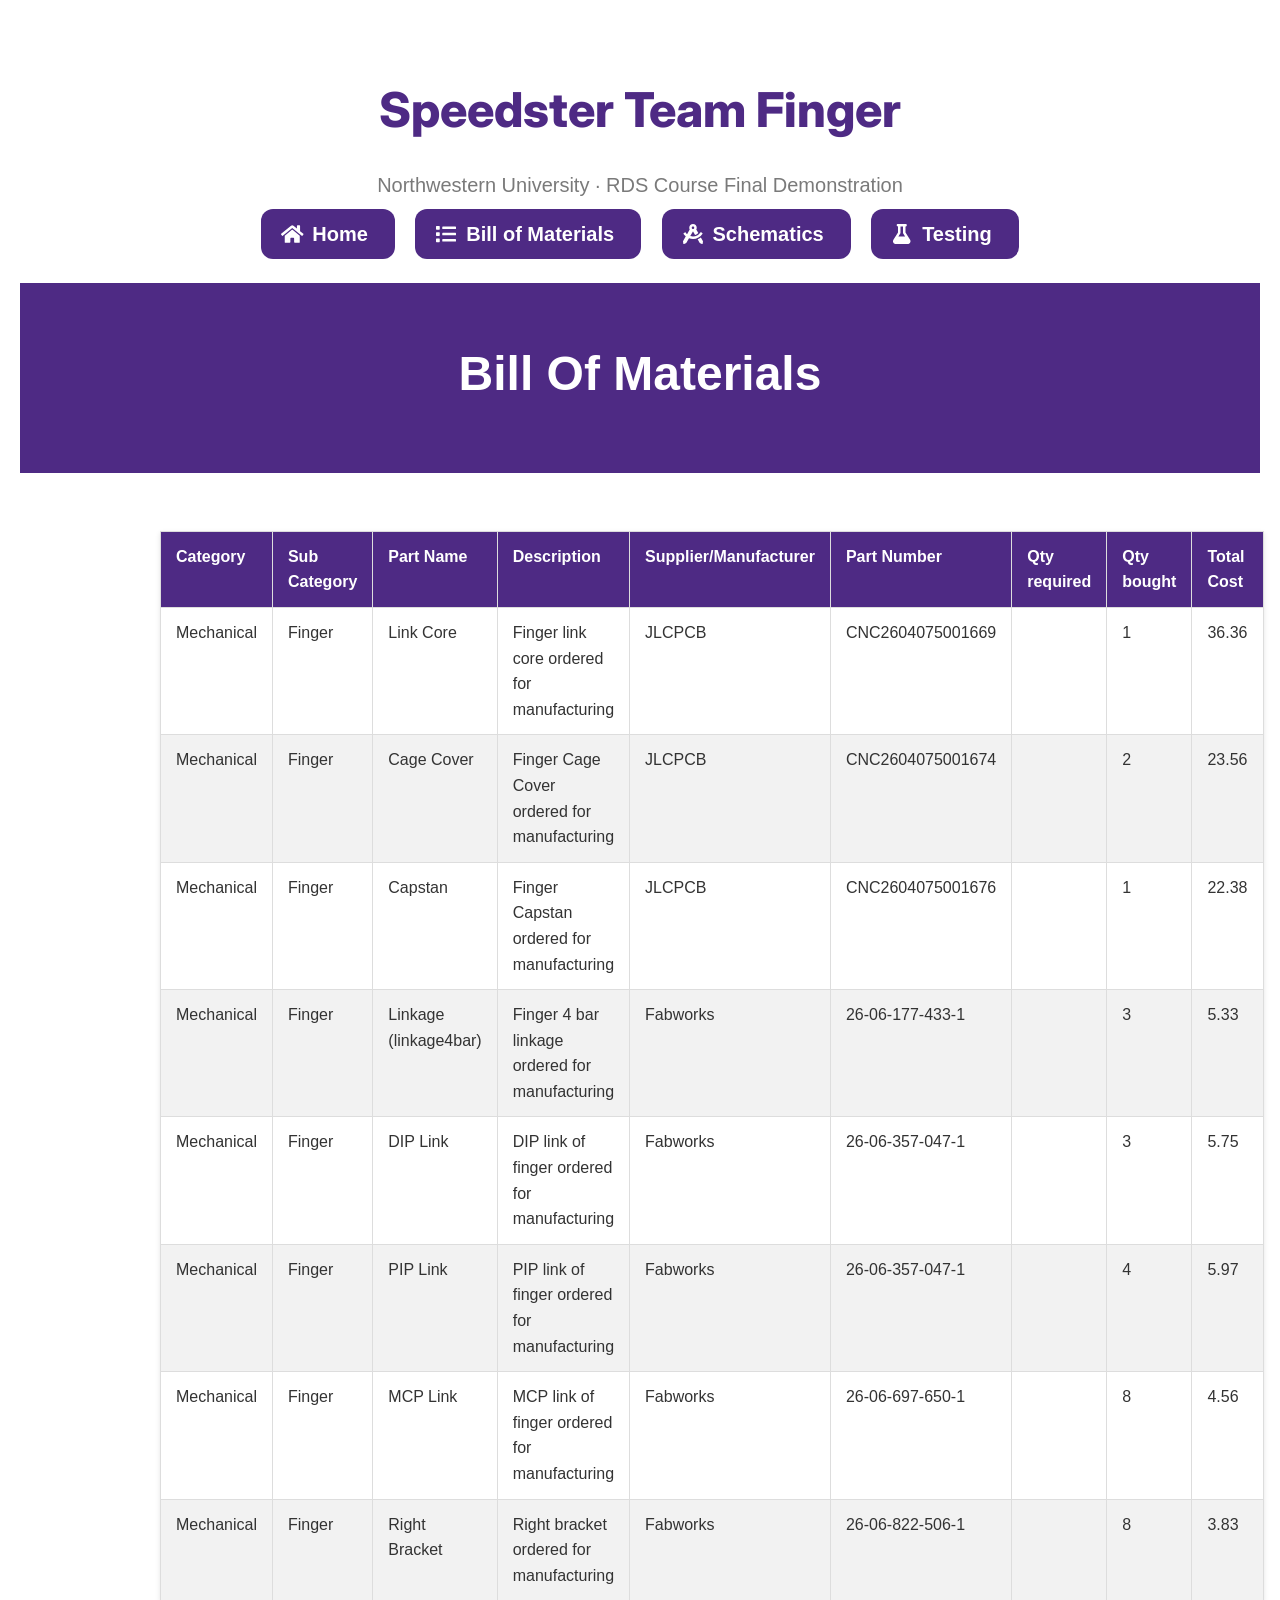
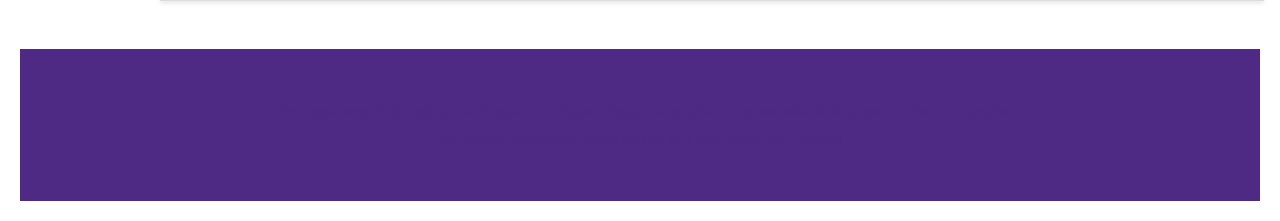
==== bom.html @ 7c6659b4 "final?" ====
<!DOCTYPE html>
<html lang="en">
<head>
  <meta charset="utf-8">
  <meta name="viewport" content="width=device-width, initial-scale=1">
  <title>PAGE TITLE - Speedster Team Finger</title>

  <link rel="icon" type="image/x-icon" href="static/images/Speedster Finger.jpg">
  <link rel="stylesheet" href="static/css/bulma.min.css">
  <link rel="stylesheet" href="static/css/index.css">
  <link rel="preload" href="static/css/fontawesome.all.min.css" as="style" onload="this.onload=null;this.rel='stylesheet'">
  <link href="https://fonts.googleapis.com/css2?family=Inter:wght@400;500;600;700;800&display=swap" rel="stylesheet">

  <script defer src="https://ajax.googleapis.com/ajax/libs/jquery/3.5.1/jquery.min.js"></script>
  <script defer src="static/js/fontawesome.all.min.js"></script>

  <style>
    body {
        font-family: 'Segoe UI', Tahoma, Geneva, Verdana, sans-serif;
        margin: 20px;
        color: #333;
    }
    .bom-header {
        background-color: #f8f9fa;
        padding: 15px;
        border-radius: 5px;
        margin-bottom: 20px;
    }
    table {
        width: 100%;
        border-collapse: collapse;
        margin-top: 10px;
        box-shadow: 0 2px 5px rgba(0,0,0,0.1);
    }
    th, td {
        padding: 12px 15px;
        border: 1px solid #ddd;
        text-align: left;
    }
    th {
        background-color: #4E2A84;
        color: #ffff;
    }
    tbody tr:nth-child(even) {
        background-color: #f2f2f2;
    }
    tbody tr:hover {
        background-color: #e9e9e9;
    }
  </style>
</head>
<body>

  <!-- Header -->
  <section class="hero">
    <div class="hero-body pb-0">
      <div class="container is-max-desktop">
        <div class="columns is-centered">
          <div class="column has-text-centered">
            <h1 class="title is-1 publication-title">Speedster Team Finger</h1>
            <p class="is-size-5 has-text-grey">Northwestern University · RDS Course Final Demonstration</p>
          </div>
        </div>
      </div>
    </div>
  </section>

  <!-- Navigation -->
  <section class="section py-2">
    <div class="container is-max-desktop">
      <div class="columns is-centered">
        <div class="column has-text-centered">
          <a href="index.html" class="button is-rounded is-medium mx-2" style="background-color: #4E2A84; color: white; border: none;">
            <span class="icon"><i class="fas fa-home"></i></span>
            <span>Home</span>
          </a>
          <a href="bom.html" class="button is-rounded is-medium mx-2" style="background-color: #4E2A84; color: white; border: none;">
            <span class="icon"><i class="fas fa-list"></i></span>
            <span>Bill of Materials</span>
          </a>
          <a href="schematics.html" class="button is-rounded is-medium mx-2" style="background-color: #4E2A84; color: white; border: none;">
            <span class="icon"><i class="fas fa-drafting-compass"></i></span>
            <span>Schematics</span>
          </a>
          <a href="testing.html" class="button is-rounded is-medium mx-2" style="background-color: #4E2A84; color: white; border: none;">
            <span class="icon"><i class="fas fa-flask"></i></span>
            <span>Testing</span>
          </a>
        </div>
      </div>
    </div>
  </section>

  <!-- Page Title Banner -->
  <section class="hero is-primary mt-4">
    <div class="hero-body">
      <div class="container is-max-desktop has-text-centered">
        <h2 class="title is-1 mb-2">Bill Of Materials</h2>
      </div>
    </div>
  </section>

  <!-- Main Content -->
  <section class="section">
    <div class="container is-max-desktop">

          <!-- BOM Breakdown Table -->
      <table>
          <thead>
              <tr>
                  <th style="color: white;">Category</th>
                  <th style="color: white;">Sub Category</th>
                  <th style="color: white;">Part Name</th>
                  <th style="color: white;">Description</th>
                  <th style="color: white;">Supplier/Manufacturer</th>     
                  <th style="color: white;">Part Number</th>                               
                  <th style="color: white;">Qty required</th>
                  <th style="color: white;">Qty bought</th>
                  <th style="color: white;">Total Cost</th>
              </tr>
          </thead>
          <tbody>
              <tr>
                  <td>Mechanical</td>
                  <td>Finger</td>
                  <td>Link Core</td>
                  <td>Finger link core ordered for manufacturing</td>
                  <td>JLCPCB</td>
                  <td>CNC2604075001669</td>
                  <td></td>
                  <td>1</td>
                  <td>36.36</td>
              </tr>
              <tr>
                  <td>Mechanical</td>
                  <td>Finger</td>
                  <td>Cage Cover</td>
                  <td>Finger Cage Cover ordered for manufacturing</td>
                  <td>JLCPCB</td>
                  <td>CNC2604075001674</td>
                  <td></td>
                  <td>2</td>
                  <td>23.56</td>
              </tr>
              <tr>
                  <td>Mechanical</td>
                  <td>Finger</td>
                  <td>Capstan</td>
                  <td>Finger Capstan ordered for manufacturing</td>
                  <td>JLCPCB</td>
                  <td>CNC2604075001676</td>
                  <td></td>
                  <td>1</td>
                  <td>22.38</td>
              </tr>
              <tr>
                  <td>Mechanical</td>
                  <td>Finger</td>
                  <td>Linkage (linkage4bar)</td>
                  <td>Finger 4 bar linkage ordered for manufacturing</td>
                  <td>Fabworks</td>
                  <td>26-06-177-433-1</td>
                  <td></td>
                  <td>3</td>
                  <td>5.33</td>
              </tr>
              <tr>
                  <td>Mechanical</td>
                  <td>Finger</td>
                  <td>DIP Link</td>
                  <td>DIP link of finger ordered for manufacturing</td>
                  <td>Fabworks</td>
                  <td>26-06-357-047-1</td>
                  <td></td>
                  <td>3</td>
                  <td>5.75</td>
              </tr>
              <tr>
                  <td>Mechanical</td>
                  <td>Finger</td>
                  <td>PIP Link</td>
                  <td>PIP link of finger ordered for manufacturing</td>
                  <td>Fabworks</td>
                  <td>26-06-357-047-1</td>
                  <td></td>
                  <td>4</td>
                  <td>5.97</td>
              </tr>
              <tr>
                  <td>Mechanical</td>
                  <td>Finger</td>
                  <td>MCP Link</td>
                  <td>MCP link of finger ordered for manufacturing</td>
                  <td>Fabworks</td>
                  <td>26-06-697-650-1</td>
                  <td></td>
                  <td>8</td>
                  <td>4.56</td>
              </tr>
              <tr>
                  <td>Mechanical</td>
                  <td>Finger</td>
                  <td>Right Bracket</td>
                  <td>Right bracket ordered for manufacturing</td>
                  <td>Fabworks</td>
                  <td>26-06-822-506-1</td>
                  <td></td>
                  <td>8</td>
                  <td>3.83</td>
              </tr>
          </tbody>
      </table>

    </div>
  </section>

  <!-- Footer -->
  <footer class="footer">
    <div class="container">
      <div class="columns is-centered">
        <div class="column is-8">
          <div class="content has-text-centered">
            <p>
              This page was built using the <a href="https://github.com/eliahuhorwitz/Academic-project-page-template" target="_blank">Academic Project Page Template</a>.
              This website is licensed under a <a rel="license" href="http://creativecommons.org/licenses/by-sa/4.0/" target="_blank">Creative Commons Attribution-ShareAlike 4.0 International License</a>.
            </p>
          </div>
        </div>
      </div>
    </div>
  </footer>

</body>
</html>
---- static/css/index.css ----
/* Modern CSS Variables for consistent theming */
:root {
  --primary-color: #4E2A84;
  --primary-hover: #4E2A84;
  --secondary-color: #4E2A84;
  --accent-color: #4E2A84;
  --text-primary: #4E2A84;
  --text-secondary: #4E2A84;
  --text-light: #4E2A84;
  --background-primary: #ffffff;
  --background-secondary: #4E2A84;
  --background-accent: #4E2A84;
  --border-color: #4E2A84;
  --shadow-sm: 0 1px 2px 0 rgb(0 0 0 / 0.05);
  --shadow-md: 0 4px 6px -1px rgb(0 0 0 / 0.1), 0 2px 4px -2px rgb(0 0 0 / 0.1);
  --shadow-lg: 0 10px 15px -3px rgb(0 0 0 / 0.1), 0 4px 6px -4px rgb(0 0 0 / 0.1);
  --shadow-xl: 0 20px 25px -5px rgb(0 0 0 / 0.1), 0 8px 10px -6px rgb(0 0 0 / 0.1);
  --gradient-primary: linear-gradient(135deg, #667eea 0%, #764ba2 100%);
  --gradient-accent: linear-gradient(135deg, #f093fb 0%, #f5576c 100%);
  --gradient-subtle: linear-gradient(135deg, #ffecd2 0%, #fcb69f 100%);
  --border-radius: 12px;
  --border-radius-lg: 16px;
  --transition: all 0.3s cubic-bezier(0.4, 0, 0.2, 1);
}

/* Smooth scrolling for better UX */
html {
  scroll-behavior: smooth;
}

body {
  font-family: 'Inter', 'Segoe UI', -apple-system, BlinkMacSystemFont, sans-serif;
  color: var(--text-primary);
  line-height: 1.6;
  font-size: 16px;
  background-color: var(--background-primary);
  -webkit-font-smoothing: antialiased;
  -moz-osx-font-smoothing: grayscale;
}


/* Modern Button Styles */
.button {
  border-radius: var(--border-radius) !important;
  font-weight: 600 !important;
  transition: var(--transition) !important;
  border: 2px solid transparent !important;
  position: relative;
  overflow: hidden;
}

.button.is-dark {
  background: var(--text-primary) !important;
  border: none !important;
  color: white !important;
  box-shadow: var(--shadow-md);
}

.button.is-dark:hover {
  transform: translateY(-2px);
  box-shadow: var(--shadow-lg);
  background: var(--primary-color) !important;
}

.button.is-dark:active {
  transform: translateY(0);
  box-shadow: var(--shadow-md);
}

.footer .icon-link {
    font-size: 25px;
    color: var(--text-secondary);
    transition: var(--transition);
}

.footer .icon-link:hover {
    color: var(--primary-color);
    transform: translateY(-2px);
}

.link-block a {
    margin: 8px 4px;
}

.hero.is-primary {
  background-color: #4E2A84 !important;
}

.has-background-primary-light {
  background-color: #e8e0f0 !important; /* light purple to match #4E2A84 */
}

.dnerf {
  font-variant: small-caps;
}


/* Hero Section Modernization */
.hero {
  position: relative;
  overflow: hidden;
}

.hero.is-light {
  background: var(--background-secondary);
  border-top: 1px solid var(--border-color);
  border-bottom: 1px solid var(--border-color);
}

.hero-body {
  padding: 4rem 1.5rem;
}

.teaser .hero-body {
  padding-top: 2rem;
  padding-bottom: 4rem;
}

.teaser {
  font-family: 'Inter', sans-serif;
}


/* Publication Content Styling */
.publication-title {
    font-family: 'Inter', sans-serif !important;
    font-weight: 800 !important;
    color: var(--text-primary) !important;
    margin-bottom: 2rem !important;
    line-height: 1.1 !important;
}

.publication-banner {
  max-height: 70vh;
  border-radius: var(--border-radius-lg);
  overflow: hidden;
  box-shadow: var(--shadow-xl);
  margin: 2rem 0;
}

.publication-banner video {
  position: relative;
  left: auto;
  top: auto;
  transform: none;
  object-fit: cover;
  width: 100%;
  height: 100%;
  border-radius: var(--border-radius-lg);
}

.publication-header .hero-body {
  padding: 6rem 1.5rem 4rem;
}

.publication-authors {
    font-family: 'Inter', sans-serif !important;
    font-weight: 500;
    margin-bottom: 1.5rem;
}

.publication-venue {
    color: var(--text-secondary);
    width: fit-content;
    font-weight: 600;
    background: var(--background-accent);
    padding: 0.5rem 1rem;
    border-radius: var(--border-radius);
    margin-top: 1rem;
    display: inline-block;
}

.publication-awards {
    color: #ef4444;
    width: fit-content;
    font-weight: 700;
    background: linear-gradient(135deg, #fef2f2, #fee2e2);
    padding: 0.5rem 1rem;
    border-radius: var(--border-radius);
    border-left: 4px solid #ef4444;
    margin-top: 1rem;
}

.publication-authors a {
   color: var(--primary-color) !important;
   text-decoration: none;
   font-weight: 600;
   transition: var(--transition);
   position: relative;
}

.publication-authors a::after {
    content: '';
    position: absolute;
    width: 0;
    height: 2px;
    bottom: -2px;
    left: 0;
    background: var(--gradient-accent);
    transition: var(--transition);
}

.publication-authors a:hover::after {
    width: 100%;
}

.publication-authors a:hover {
    color: var(--primary-hover) !important;
}

.author-block {
  display: inline-block;
  margin-right: 0.5rem;
}

.publication-banner img {
  border-radius: var(--border-radius-lg);
  box-shadow: var(--shadow-lg);
  transition: var(--transition);
}

.publication-banner img:hover {
  transform: scale(1.02);
  box-shadow: var(--shadow-xl);
}

/* Modern Video and Carousel Styling */
.publication-video {
    position: relative;
    width: 100%;
    height: 0;
    padding-bottom: 56.25%;
    overflow: hidden;
    border-radius: var(--border-radius-lg) !important;
    box-shadow: var(--shadow-xl);
    transition: var(--transition);
}

.publication-video:hover {
    transform: translateY(-4px);
    box-shadow: var(--shadow-xl);
}

.publication-video iframe {
    position: absolute;
    top: 0;
    left: 0;
    width: 100%;
    height: 100%;
    border-radius: var(--border-radius-lg);
}

.publication-body img {
  border-radius: var(--border-radius);
  box-shadow: var(--shadow-md);
  transition: var(--transition);
}

.publication-body img:hover {
  transform: translateY(-2px);
  box-shadow: var(--shadow-lg);
}

.results-carousel {
  overflow: hidden;
  padding: 1rem 0;
}

.results-carousel .item {
  margin: 1rem;
  overflow: hidden;
  padding: 1.5rem;
  font-size: 0;
  background: var(--background-primary);
  border-radius: var(--border-radius-lg);
  box-shadow: var(--shadow-md);
  transition: var(--transition);
  border: 1px solid var(--border-color);
}

.results-carousel .item:hover {
  transform: translateY(-4px);
  box-shadow: var(--shadow-lg);
}

.results-carousel .item img,
.results-carousel video {
  margin: 0;
  border-radius: var(--border-radius);
  width: 100%;
  height: auto;
}

.results-carousel .subtitle {
  font-size: 1rem !important;
  color: var(--text-secondary);
  margin-top: 1rem;
  font-weight: 500;
}

/* Pagination and Misc Improvements */
.slider-pagination .slider-page {
  background: var(--primary-color);
  border-radius: 50%;
  transition: var(--transition);
}

.slider-pagination .slider-page.is-active {
  background: var(--primary-hover);
  transform: scale(1.2);
}

.eql-cntrb { 
  font-size: 0.875rem;
  color: var(--text-light);
  font-style: italic;
}

/* Section Titles */
.title.is-3 {
  font-family: 'Inter', sans-serif !important;
  font-weight: 700 !important;
  color: var(--text-primary);
  margin-bottom: 2rem !important;
  position: relative;
  padding-bottom: 1rem;
}

.title.is-3::after {
  content: '';
  position: absolute;
  bottom: 0;
  left: 50%;
  transform: translateX(-50%);
  width: 60px;
  height: 3px;
  background: var(--gradient-accent);
  border-radius: 2px;
}

/* Content Improvements */
.content.has-text-justified {
  font-size: 1.1rem;
  line-height: 1.8;
  color: var(--text-secondary);
}

.content.has-text-justified p {
  margin-bottom: 1.5rem;
}

/* Footer Improvements */
.footer {
  background: var(--background-secondary);
  border-top: 1px solid var(--border-color);
  padding: 3rem 1.5rem;
}

.footer .content {
  color: var(--text-secondary);
  line-height: 1.7;
}

.footer a {
  color: var(--primary-color);
  text-decoration: none;
  transition: var(--transition);
}

.footer a:hover {
  color: var(--primary-hover);
  text-decoration: underline;
}

/* BibTeX Styling */
pre {
  background: var(--background-accent) !important;
  border: 1px solid var(--border-color) !important;
  border-radius: var(--border-radius) !important;
  padding: 1.5rem !important;
  font-size: 0.9rem !important;
  overflow-x: auto;
  box-shadow: var(--shadow-sm);
}

code {
  background: var(--background-accent) !important;
  color: var(--text-primary) !important;
  font-family: 'SF Mono', 'Monaco', 'Cascadia Code', 'Roboto Mono', monospace !important;
}

/* BibTeX Section Improvements */
.bibtex-header {
  display: flex;
  justify-content: space-between;
  align-items: center;
  margin-bottom: 1rem;
}

.copy-bibtex-btn {
  background: var(--primary-color);
  color: white;
  border: none;
  border-radius: var(--border-radius);
  padding: 0.75rem 1rem;
  font-size: 0.9rem;
  font-weight: 600;
  cursor: pointer;
  transition: var(--transition);
  display: inline-flex;
  align-items: center;
  gap: 0.5rem;
}

.copy-bibtex-btn:hover {
  background: var(--primary-hover);
  transform: translateY(-2px);
  box-shadow: var(--shadow-md);
}

.copy-bibtex-btn.copied {
  background: #10b981;
}

.copy-bibtex-btn.copied .copy-text::after {
  content: "ied!";
}

/* Scroll to Top Button */
.scroll-to-top {
  position: fixed;
  bottom: 2rem;
  right: 2rem;
  width: 50px;
  height: 50px;
  background: var(--primary-color);
  color: white;
  border: none;
  border-radius: 50%;
  cursor: pointer;
  opacity: 0;
  visibility: hidden;
  transition: var(--transition);
  z-index: 999;
  display: flex;
  align-items: center;
  justify-content: center;
  font-size: 1.2rem;
  box-shadow: var(--shadow-lg);
}

.scroll-to-top:hover {
  background: var(--primary-hover);
  transform: translateY(-3px);
  box-shadow: var(--shadow-xl);
}

.scroll-to-top.visible {
  opacity: 1;
  visibility: visible;
}


/* More Works Dropdown */
.more-works-container {
  position: fixed;
  top: 2rem;
  right: 2rem;
  z-index: 1000;
}

.more-works-btn {
  background: var(--background-primary);
  color: var(--text-primary);
  border: 2px solid var(--border-color);
  border-radius: var(--border-radius-lg);
  padding: 0.75rem 1.25rem;
  font-weight: 600;
  font-size: 0.9rem;
  box-shadow: var(--shadow-md);
  transition: var(--transition);
  cursor: pointer;
  text-decoration: none;
  display: inline-flex;
  align-items: center;
  gap: 0.5rem;
  font-family: 'Inter', sans-serif;
}

.more-works-btn:hover {
  transform: translateY(-2px);
  box-shadow: var(--shadow-lg);
  background: var(--background-secondary);
  border-color: var(--primary-color);
}

.more-works-btn .dropdown-arrow {
  transition: var(--transition);
  font-size: 0.8rem;
}

.more-works-btn.active .dropdown-arrow {
  transform: rotate(180deg);
}

.more-works-dropdown {
  position: absolute;
  top: calc(100% + 0.5rem);
  right: 0;
  width: 400px;
  max-width: 90vw;
  background: var(--background-primary);
  border: 1px solid var(--border-color);
  border-radius: var(--border-radius-lg);
  box-shadow: var(--shadow-xl);
  opacity: 0;
  visibility: hidden;
  transform: translateY(-10px);
  transition: var(--transition);
  max-height: 70vh;
  overflow-y: auto;
}

.more-works-dropdown.show {
  opacity: 1;
  visibility: visible;
  transform: translateY(0);
}

.dropdown-header {
  display: flex;
  justify-content: space-between;
  align-items: center;
  padding: 1.5rem 1.5rem 1rem;
  border-bottom: 1px solid var(--border-color);
}

.dropdown-header h4 {
  margin: 0;
  font-size: 1.1rem;
  font-weight: 700;
  color: var(--text-primary);
}

.close-btn {
  background: none;
  border: none;
  color: var(--text-secondary);
  cursor: pointer;
  padding: 0.5rem;
  border-radius: var(--border-radius);
  transition: var(--transition);
}

.close-btn:hover {
  background: var(--background-accent);
  color: var(--text-primary);
}

.works-list {
  padding: 1rem;
}

.work-item {
  display: flex;
  align-items: flex-start;
  justify-content: space-between;
  padding: 1rem;
  border-radius: var(--border-radius);
  text-decoration: none;
  color: inherit;
  transition: var(--transition);
  margin-bottom: 0.5rem;
}

.work-item:hover {
  background: var(--background-accent);
  transform: translateX(4px);
}

.work-info h5 {
  margin: 0 0 0.5rem 0;
  font-size: 1rem;
  font-weight: 500;
  color: var(--text-primary);
}

.work-info p {
  margin: 0 0 0.5rem 0;
  font-size: 0.9rem;
  color: var(--text-secondary);
  line-height: 1.4;
}

.work-venue {
  font-size: 0.8rem;
  color: var(--text-light);
  font-style: italic;
}

.work-item .fas {
  color: var(--text-light);
  font-size: 0.9rem;
  margin-top: 0.2rem;
  flex-shrink: 0;
}


/* Mobile Responsive Improvements */
@media screen and (max-width: 768px) {
  .hero-body {
    padding: 2rem 1rem;
  }
  
  .publication-header .hero-body {
    padding: 3rem 1rem 2rem;
  }
  
  .publication-title {
    font-size: 2.5rem !important;
    line-height: 1.2 !important;
    margin-bottom: 1.5rem !important;
  }
  
  .publication-authors {
    font-size: 1rem !important;
  }
  
  .button {
    margin: 0.25rem !important;
    font-size: 0.875rem !important;
    padding: 0.75rem 1rem !important;
  }
  
  .more-works-container {
    bottom: 2rem;
    right: 1rem;
    top: auto;
  }
  
  .more-works-btn {
    padding: 0.6rem 1rem;
    font-size: 0.8rem;
  }
  
  .more-works-dropdown {
    width: calc(100vw - 2rem);
    right: -1rem;
    bottom: calc(100% + 0.5rem);
    top: auto;
  }
  
  .results-carousel .item {
    margin: 0.5rem;
    padding: 1rem;
  }
  
  .teaser .hero-body {
    padding: 1rem;
  }
  
  .content.has-text-justified {
    font-size: 1rem;
  }
}

@media screen and (max-width: 480px) {
  .publication-title {
    font-size: 2rem !important;
  }
  
  .hero-body {
    padding: 1.5rem 0.75rem;
  }
  
  .more-works-container {
    position: fixed;
    bottom: 2rem;
    right: 1rem;
    z-index: 1000;
  }
  
  .more-works-btn {
    padding: 0.5rem 0.75rem;
    font-size: 0.75rem;
  }
  
  .more-works-dropdown {
    position: absolute;
    bottom: calc(100% + 0.5rem);
    right: 0;
    width: calc(100vw - 2rem);
    max-width: 90vw;
  }
  
  .link-block {
    display: block;
    margin-bottom: 0.5rem;
  }
  
  .button {
    width: 100%;
    justify-content: center;
  }
}

/* Tablet Responsive */
@media screen and (min-width: 769px) and (max-width: 1024px) {
  .hero-body {
    padding: 3rem 2rem;
  }
  
  .publication-header .hero-body {
    padding: 4rem 2rem 3rem;
  }
}

/* Animation for page load */
@keyframes fadeInUp {
  from {
    opacity: 0;
    transform: translateY(30px);
  }
  to {
    opacity: 1;
    transform: translateY(0);
  }
}

.hero, .section {
  animation: fadeInUp 0.6s ease-out;
}

/* Improved focus states for accessibility */
.button:focus,
.related-works-btn:focus,
a:focus {
  outline: 2px solid var(--primary-color);
  outline-offset: 2px;
}


/* Full-bleed banner image */
.banner-section {
  padding-top: 2rem;
  padding-bottom: 0;
}

.banner-section img {
  display: block;
  width: 90%;
  height: 65vh;
  min-height: 200px;
  object-fit: cover;
  object-position: left;
}

/* Photo Gallery */
.photo-gallery {
  display: grid;
  grid-template-columns: repeat(3, 1fr);
  gap: 12px;
}

.photo-gallery .gallery-item {
  position: relative;
  overflow: hidden;
  border-radius: var(--border-radius);
  box-shadow: var(--shadow-md);
  height: 220px;
  cursor: pointer;
  transition: var(--transition);
}

.photo-gallery .gallery-item.gallery-featured {
  grid-column: span 2;
  height: 320px;
}

.photo-gallery .gallery-item img {
  width: 100%;
  height: 100%;
  object-fit: cover;
  display: block;
  transition: transform 0.5s cubic-bezier(0.4, 0, 0.2, 1);
}

.photo-gallery .gallery-item:hover {
  box-shadow: var(--shadow-xl);
  transform: translateY(-3px);
}

.photo-gallery .gallery-item:hover img {
  transform: scale(1.08);
}

.photo-gallery .gallery-caption {
  position: absolute;
  bottom: 0;
  left: 0;
  right: 0;
  background: linear-gradient(transparent, rgba(78, 42, 132, 0.88));
  color: white;
  padding: 2.5rem 1rem 0.875rem;
  font-size: 0.875rem;
  font-weight: 600;
  transform: translateY(100%);
  transition: transform 0.3s cubic-bezier(0.4, 0, 0.2, 1);
  letter-spacing: 0.03em;
}

.photo-gallery .gallery-item:hover .gallery-caption {
  transform: translateY(0);
}

@media screen and (max-width: 768px) {
  .photo-gallery {
    grid-template-columns: repeat(2, 1fr);
  }

  .photo-gallery .gallery-item.gallery-featured {
    grid-column: span 2;
    height: 220px;
  }

  .photo-gallery .gallery-item {
    height: 160px;
  }
}

@media screen and (max-width: 480px) {
  .photo-gallery {
    grid-template-columns: 1fr;
  }

  .photo-gallery .gallery-item.gallery-featured {
    grid-column: span 1;
    height: 220px;
  }
}

/* Print styles */
@media print {
  .more-works-container {
    display: none;
  }
  
  .hero, .section {
    animation: none;
  }
  
  .button {
    background: transparent !important;
    color: var(--text-primary) !important;
    box-shadow: none !important;
  }
}
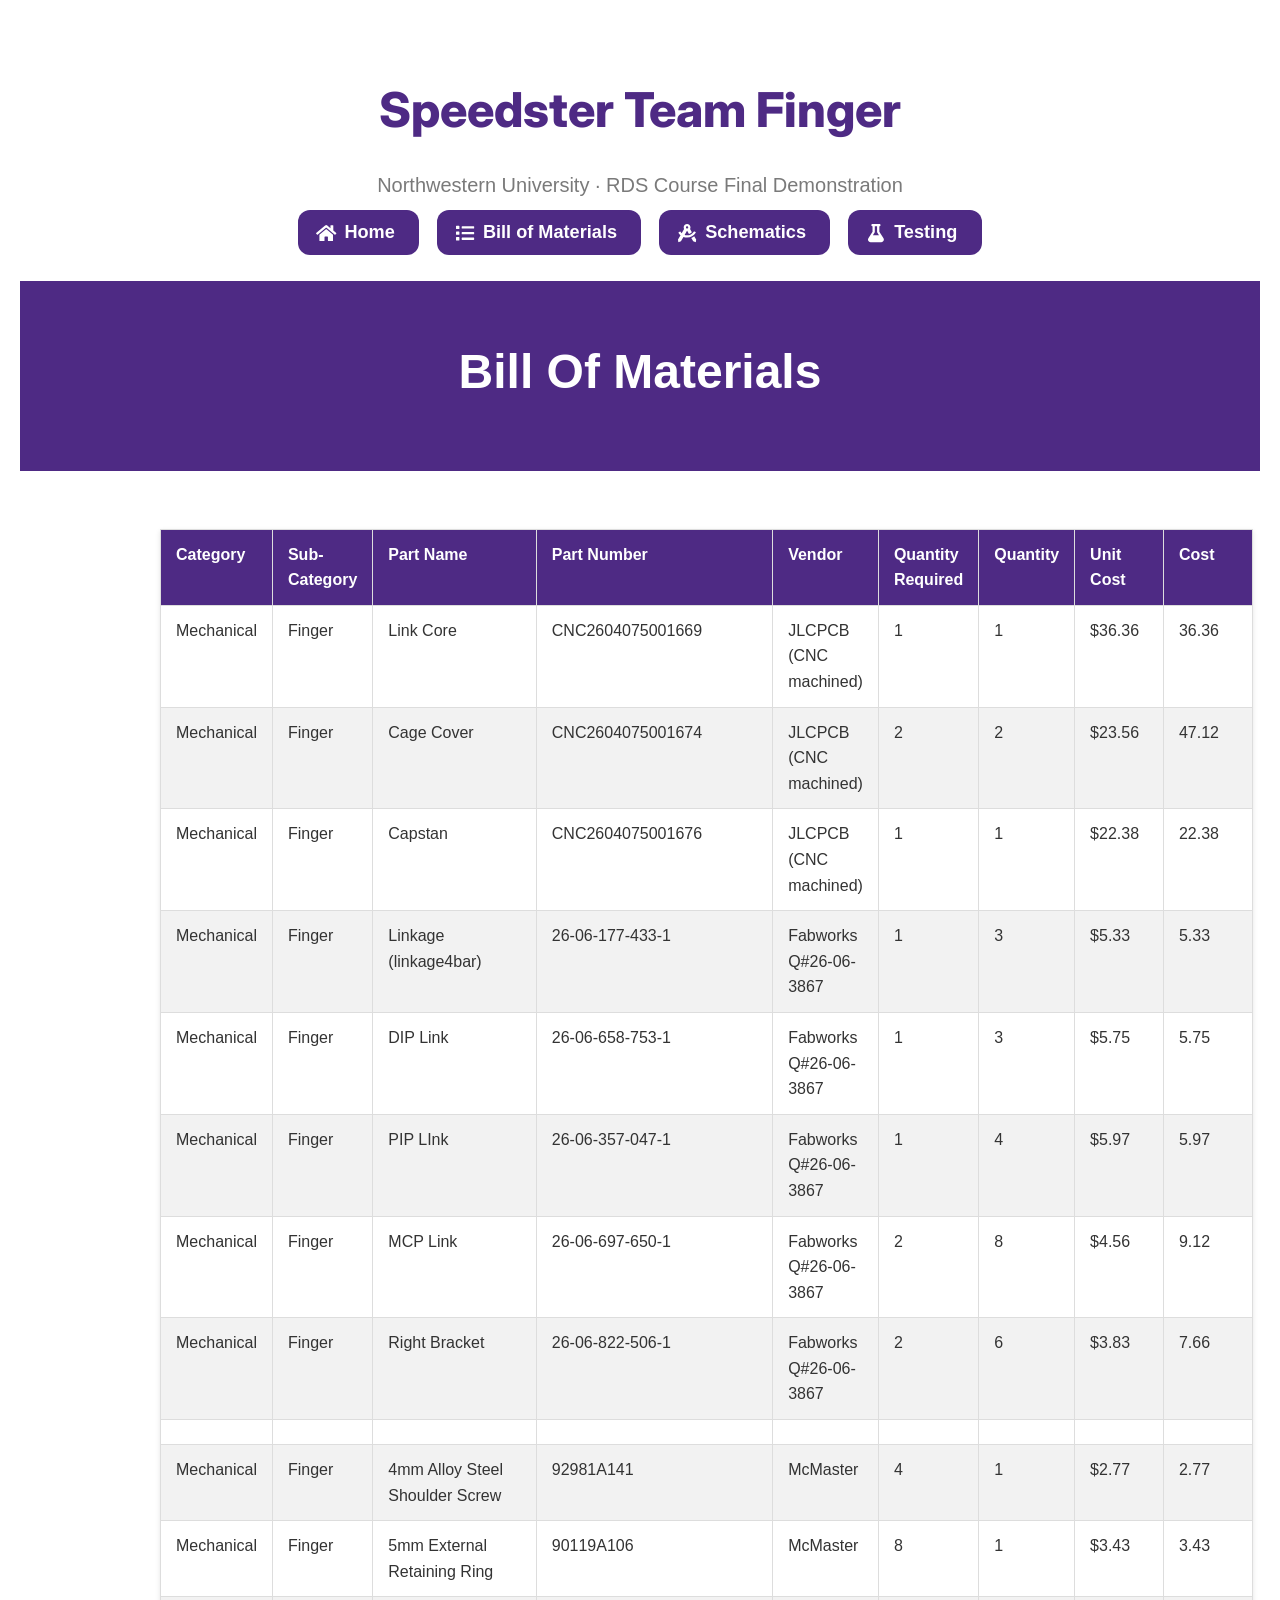
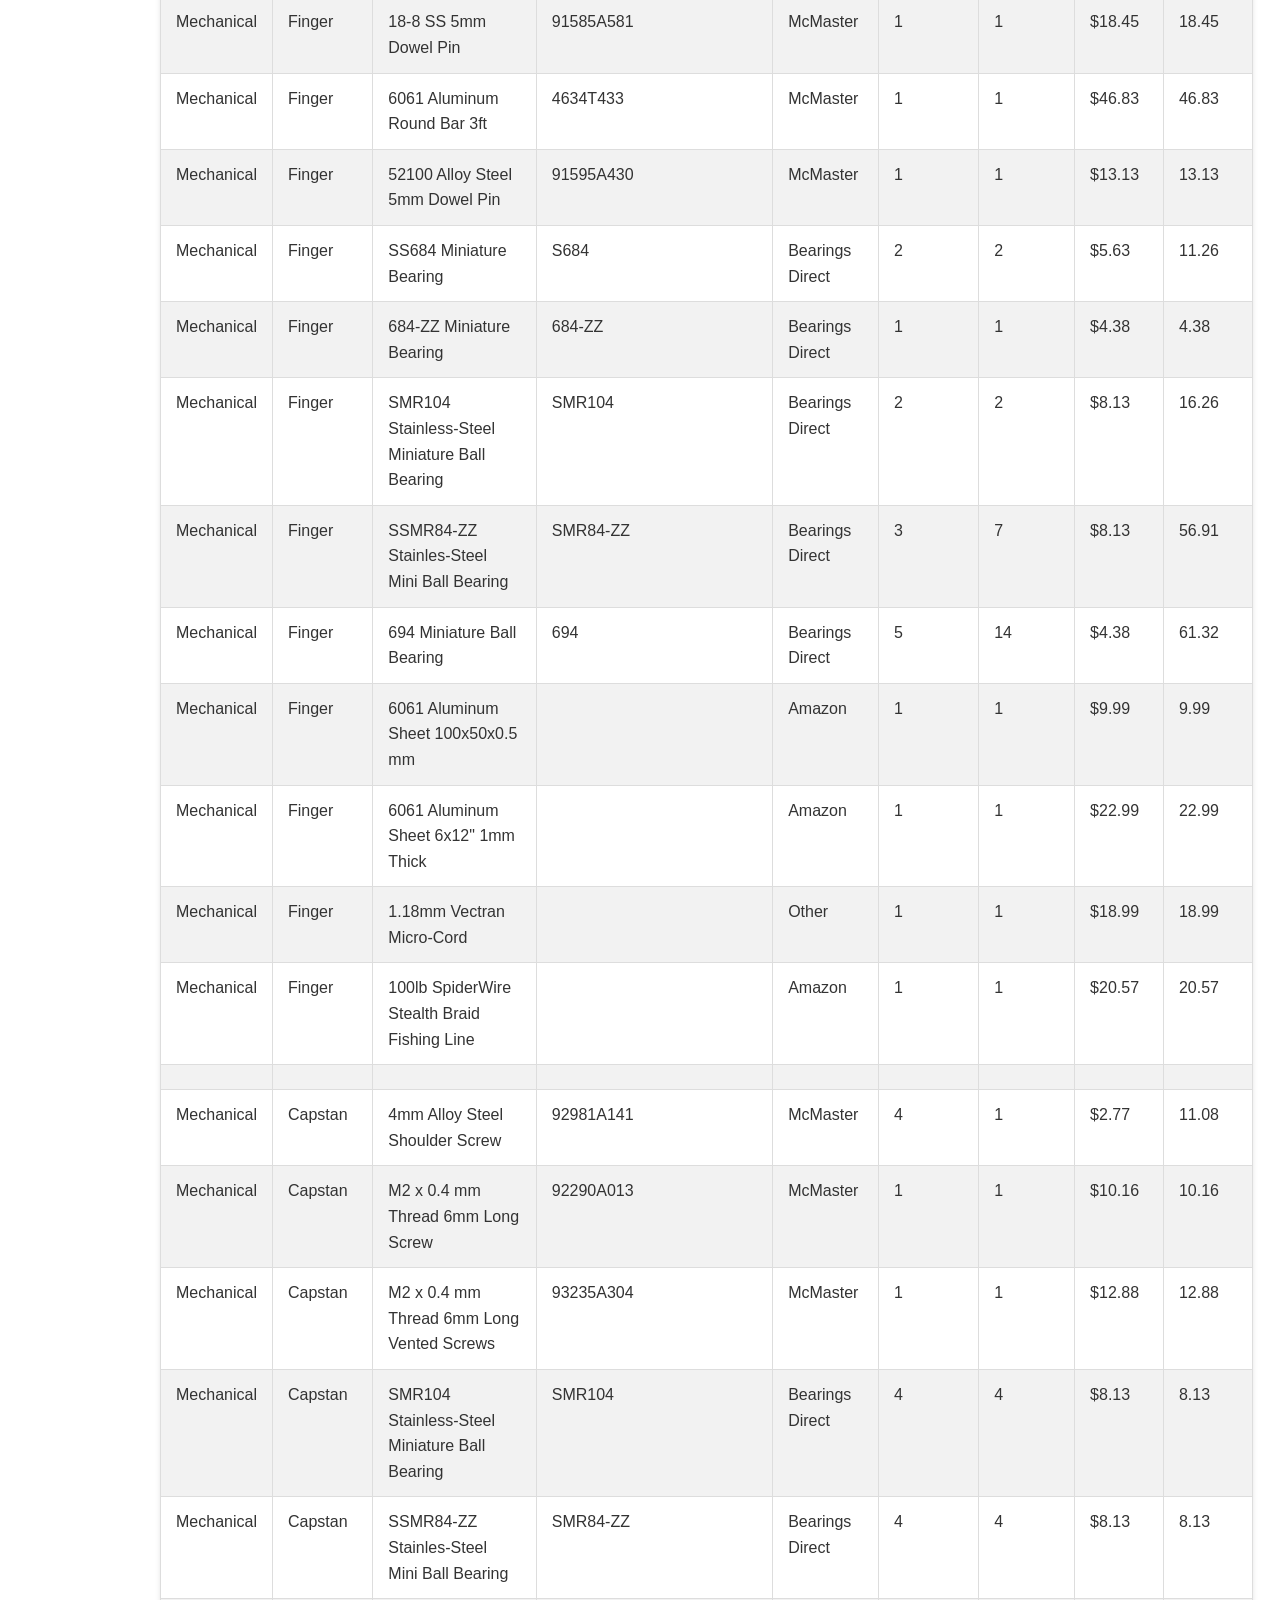
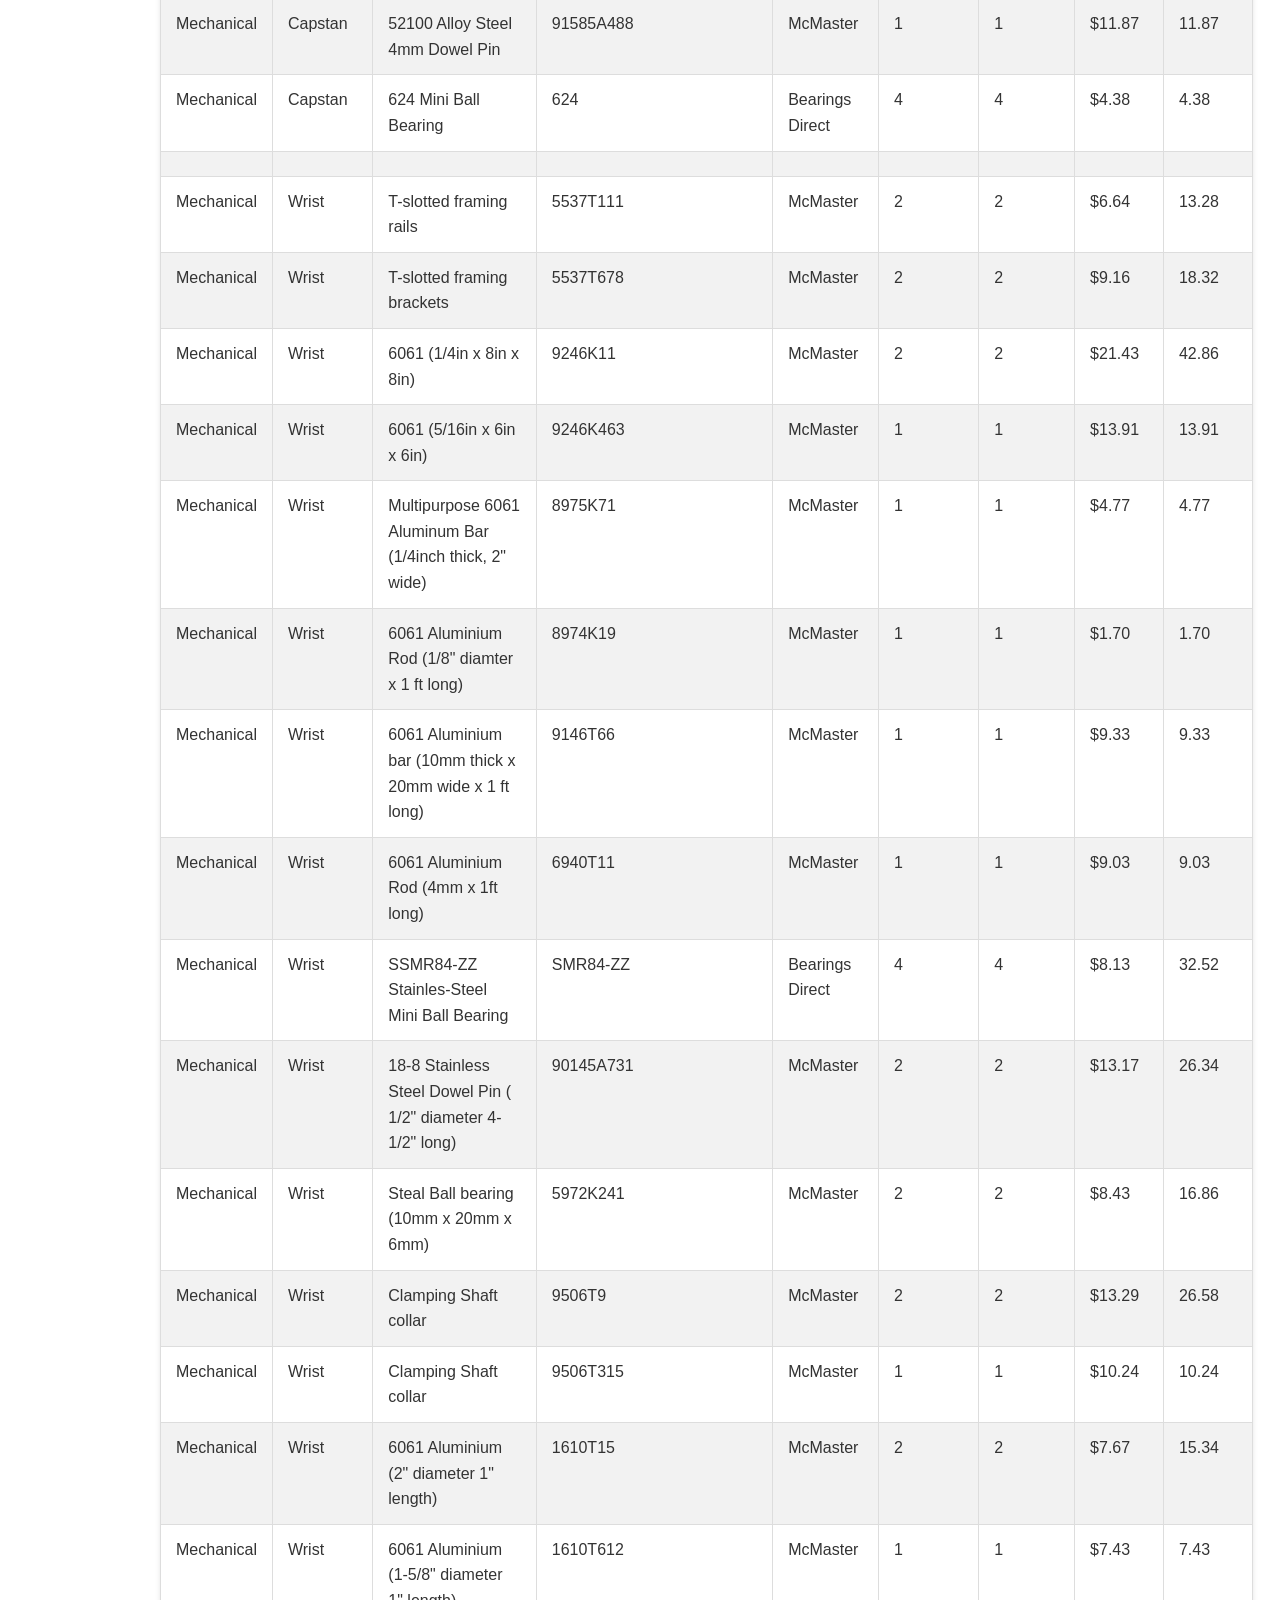
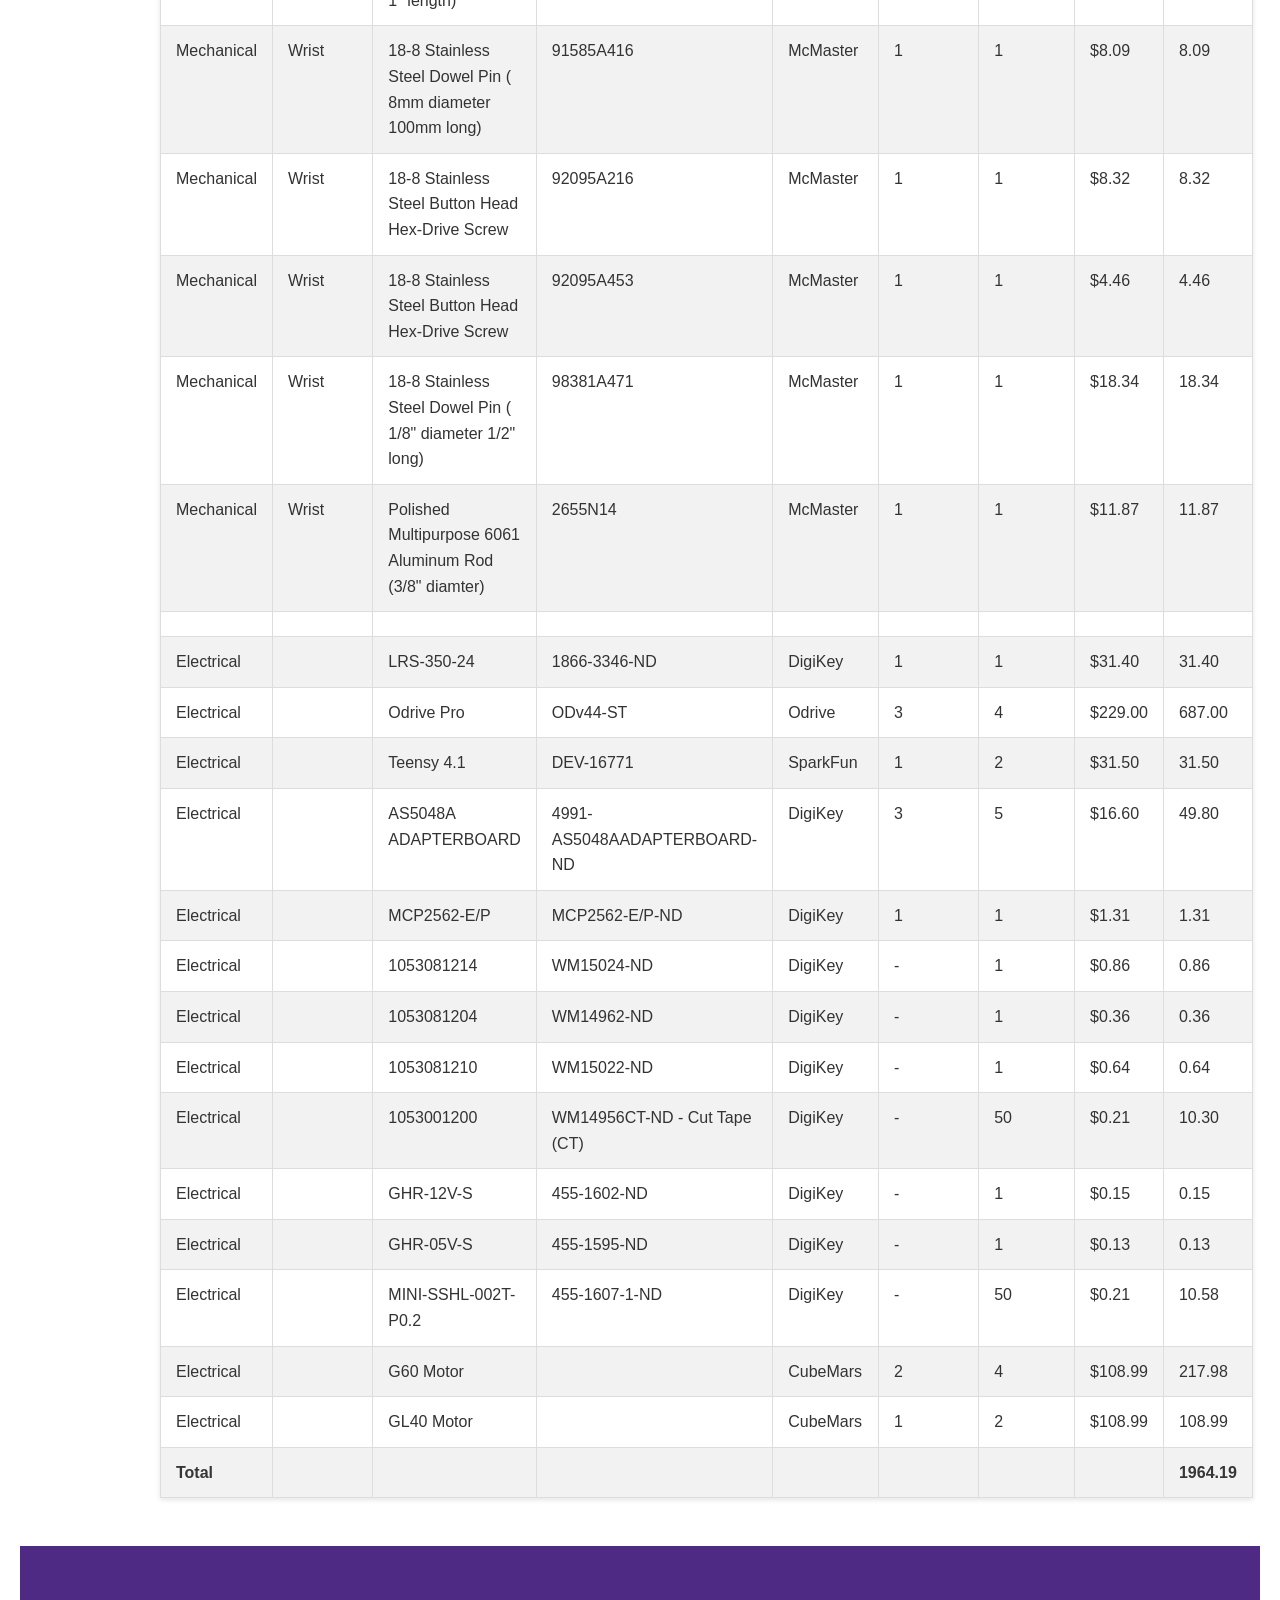
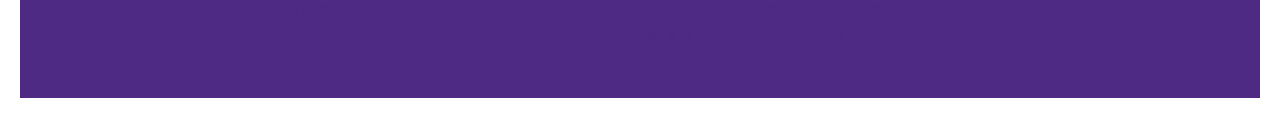
==== commit ba622698: "BOM updates including file to turn a csv file into a html table format" ====
--- a/bom.html
+++ b/bom.html
@@ -109,14 +109,14 @@
           <thead>
               <tr>
                   <th style="color: white;">Category</th>
-                  <th style="color: white;">Sub Category</th>
+                  <th style="color: white;">Sub-Category</th>
                   <th style="color: white;">Part Name</th>
-                  <th style="color: white;">Description</th>
-                  <th style="color: white;">Supplier/Manufacturer</th>     
-                  <th style="color: white;">Part Number</th>                               
-                  <th style="color: white;">Qty required</th>
-                  <th style="color: white;">Qty bought</th>
-                  <th style="color: white;">Total Cost</th>
+                  <th style="color: white;">Part Number</th>
+                  <th style="color: white;">Vendor</th>
+                  <th style="color: white;">Quantity Required</th>
+                  <th style="color: white;">Quantity</th>
+                  <th style="color: white;">Unit Cost</th>
+                  <th style="color: white;">Cost</th>
               </tr>
           </thead>
           <tbody>
@@ -124,89 +124,749 @@
                   <td>Mechanical</td>
                   <td>Finger</td>
                   <td>Link Core</td>
-                  <td>Finger link core ordered for manufacturing</td>
-                  <td>JLCPCB</td>
                   <td>CNC2604075001669</td>
-                  <td></td>
-                  <td>1</td>
+                  <td>JLCPCB (CNC machined)</td>
+                  <td>1</td>
+                  <td>1</td>
+                  <td>$36.36</td>
                   <td>36.36</td>
               </tr>
               <tr>
                   <td>Mechanical</td>
                   <td>Finger</td>
                   <td>Cage Cover</td>
-                  <td>Finger Cage Cover ordered for manufacturing</td>
-                  <td>JLCPCB</td>
                   <td>CNC2604075001674</td>
-                  <td></td>
-                  <td>2</td>
-                  <td>23.56</td>
+                  <td>JLCPCB (CNC machined)</td>
+                  <td>2</td>
+                  <td>2</td>
+                  <td>$23.56</td>
+                  <td>47.12</td>
               </tr>
               <tr>
                   <td>Mechanical</td>
                   <td>Finger</td>
                   <td>Capstan</td>
-                  <td>Finger Capstan ordered for manufacturing</td>
-                  <td>JLCPCB</td>
                   <td>CNC2604075001676</td>
-                  <td></td>
-                  <td>1</td>
+                  <td>JLCPCB (CNC machined)</td>
+                  <td>1</td>
+                  <td>1</td>
+                  <td>$22.38</td>
                   <td>22.38</td>
               </tr>
               <tr>
                   <td>Mechanical</td>
                   <td>Finger</td>
                   <td>Linkage (linkage4bar)</td>
-                  <td>Finger 4 bar linkage ordered for manufacturing</td>
-                  <td>Fabworks</td>
                   <td>26-06-177-433-1</td>
-                  <td></td>
+                  <td>Fabworks Q#26-06-3867</td>
+                  <td>1</td>
                   <td>3</td>
+                  <td>$5.33</td>
                   <td>5.33</td>
               </tr>
               <tr>
                   <td>Mechanical</td>
                   <td>Finger</td>
                   <td>DIP Link</td>
-                  <td>DIP link of finger ordered for manufacturing</td>
-                  <td>Fabworks</td>
+                  <td>26-06-658-753-1</td>
+                  <td>Fabworks Q#26-06-3867</td>
+                  <td>1</td>
+                  <td>3</td>
+                  <td>$5.75</td>
+                  <td>5.75</td>
+              </tr>
+              <tr>
+                  <td>Mechanical</td>
+                  <td>Finger</td>
+                  <td>PIP LInk</td>
                   <td>26-06-357-047-1</td>
-                  <td></td>
+                  <td>Fabworks Q#26-06-3867</td>
+                  <td>1</td>
+                  <td>4</td>
+                  <td>$5.97</td>
+                  <td>5.97</td>
+              </tr>
+              <tr>
+                  <td>Mechanical</td>
+                  <td>Finger</td>
+                  <td>MCP Link</td>
+                  <td>26-06-697-650-1</td>
+                  <td>Fabworks Q#26-06-3867</td>
+                  <td>2</td>
+                  <td>8</td>
+                  <td>$4.56</td>
+                  <td>9.12</td>
+              </tr>
+              <tr>
+                  <td>Mechanical</td>
+                  <td>Finger</td>
+                  <td>Right Bracket</td>
+                  <td>26-06-822-506-1</td>
+                  <td>Fabworks Q#26-06-3867</td>
+                  <td>2</td>
+                  <td>6</td>
+                  <td>$3.83</td>
+                  <td>7.66</td>
+              </tr>
+              <tr>
+                  <td></td>
+                  <td></td>
+                  <td></td>
+                  <td></td>
+                  <td></td>
+                  <td></td>
+                  <td></td>
+                  <td></td>
+                  <td></td>
+              </tr>
+              <tr>
+                  <td>Mechanical</td>
+                  <td>Finger</td>
+                  <td>4mm Alloy Steel Shoulder Screw</td>
+                  <td>92981A141</td>
+                  <td>McMaster</td>
+                  <td>4</td>
+                  <td>1</td>
+                  <td>$2.77</td>
+                  <td>2.77</td>
+              </tr>
+              <tr>
+                  <td>Mechanical</td>
+                  <td>Finger</td>
+                  <td>5mm External Retaining Ring</td>
+                  <td>90119A106</td>
+                  <td>McMaster</td>
+                  <td>8</td>
+                  <td>1</td>
+                  <td>$3.43</td>
+                  <td>3.43</td>
+              </tr>
+              <tr>
+                  <td>Mechanical</td>
+                  <td>Finger</td>
+                  <td>18-8 SS 5mm Dowel Pin</td>
+                  <td>91585A581</td>
+                  <td>McMaster</td>
+                  <td>1</td>
+                  <td>1</td>
+                  <td>$18.45</td>
+                  <td>18.45</td>
+              </tr>
+              <tr>
+                  <td>Mechanical</td>
+                  <td>Finger</td>
+                  <td>6061 Aluminum Round Bar 3ft</td>
+                  <td>4634T433</td>
+                  <td>McMaster</td>
+                  <td>1</td>
+                  <td>1</td>
+                  <td>$46.83</td>
+                  <td>46.83</td>
+              </tr>
+              <tr>
+                  <td>Mechanical</td>
+                  <td>Finger</td>
+                  <td>52100 Alloy Steel 5mm Dowel Pin</td>
+                  <td>91595A430</td>
+                  <td>McMaster</td>
+                  <td>1</td>
+                  <td>1</td>
+                  <td>$13.13</td>
+                  <td>13.13</td>
+              </tr>
+              <tr>
+                  <td>Mechanical</td>
+                  <td>Finger</td>
+                  <td>SS684 Miniature Bearing</td>
+                  <td>S684</td>
+                  <td>Bearings Direct</td>
+                  <td>2</td>
+                  <td>2</td>
+                  <td>$5.63</td>
+                  <td>11.26</td>
+              </tr>
+              <tr>
+                  <td>Mechanical</td>
+                  <td>Finger</td>
+                  <td>684-ZZ Miniature Bearing</td>
+                  <td>684-ZZ</td>
+                  <td>Bearings Direct</td>
+                  <td>1</td>
+                  <td>1</td>
+                  <td>$4.38</td>
+                  <td>4.38</td>
+              </tr>
+              <tr>
+                  <td>Mechanical</td>
+                  <td>Finger</td>
+                  <td>SMR104 Stainless-Steel Miniature Ball Bearing</td>
+                  <td>SMR104</td>
+                  <td>Bearings Direct</td>
+                  <td>2</td>
+                  <td>2</td>
+                  <td>$8.13</td>
+                  <td>16.26</td>
+              </tr>
+              <tr>
+                  <td>Mechanical</td>
+                  <td>Finger</td>
+                  <td>SSMR84-ZZ Stainles-Steel Mini Ball Bearing</td>
+                  <td>SMR84-ZZ</td>
+                  <td>Bearings Direct</td>
                   <td>3</td>
-                  <td>5.75</td>
-              </tr>
-              <tr>
-                  <td>Mechanical</td>
-                  <td>Finger</td>
-                  <td>PIP Link</td>
-                  <td>PIP link of finger ordered for manufacturing</td>
-                  <td>Fabworks</td>
-                  <td>26-06-357-047-1</td>
-                  <td></td>
-                  <td>4</td>
-                  <td>5.97</td>
-              </tr>
-              <tr>
-                  <td>Mechanical</td>
-                  <td>Finger</td>
-                  <td>MCP Link</td>
-                  <td>MCP link of finger ordered for manufacturing</td>
-                  <td>Fabworks</td>
-                  <td>26-06-697-650-1</td>
-                  <td></td>
-                  <td>8</td>
-                  <td>4.56</td>
-              </tr>
-              <tr>
-                  <td>Mechanical</td>
-                  <td>Finger</td>
-                  <td>Right Bracket</td>
-                  <td>Right bracket ordered for manufacturing</td>
-                  <td>Fabworks</td>
-                  <td>26-06-822-506-1</td>
-                  <td></td>
-                  <td>8</td>
-                  <td>3.83</td>
+                  <td>7</td>
+                  <td>$8.13</td>
+                  <td>56.91</td>
+              </tr>
+              <tr>
+                  <td>Mechanical</td>
+                  <td>Finger</td>
+                  <td>694 Miniature Ball Bearing</td>
+                  <td>694</td>
+                  <td>Bearings Direct</td>
+                  <td>5</td>
+                  <td>14</td>
+                  <td>$4.38</td>
+                  <td>61.32</td>
+              </tr>
+              <tr>
+                  <td>Mechanical</td>
+                  <td>Finger</td>
+                  <td>6061 Aluminum Sheet 100x50x0.5 mm</td>
+                  <td></td>
+                  <td>Amazon</td>
+                  <td>1</td>
+                  <td>1</td>
+                  <td>$9.99</td>
+                  <td>9.99</td>
+              </tr>
+              <tr>
+                  <td>Mechanical</td>
+                  <td>Finger</td>
+                  <td>6061 Aluminum Sheet 6x12&quot; 1mm Thick</td>
+                  <td></td>
+                  <td>Amazon</td>
+                  <td>1</td>
+                  <td>1</td>
+                  <td>$22.99</td>
+                  <td>22.99</td>
+              </tr>
+              <tr>
+                  <td>Mechanical</td>
+                  <td>Finger</td>
+                  <td>1.18mm Vectran Micro-Cord</td>
+                  <td></td>
+                  <td>Other</td>
+                  <td>1</td>
+                  <td>1</td>
+                  <td>$18.99</td>
+                  <td>18.99</td>
+              </tr>
+              <tr>
+                  <td>Mechanical</td>
+                  <td>Finger</td>
+                  <td>100lb SpiderWire Stealth Braid Fishing Line</td>
+                  <td></td>
+                  <td>Amazon</td>
+                  <td>1</td>
+                  <td>1</td>
+                  <td>$20.57</td>
+                  <td>20.57</td>
+              </tr>
+              <tr>
+                  <td></td>
+                  <td></td>
+                  <td></td>
+                  <td></td>
+                  <td></td>
+                  <td></td>
+                  <td></td>
+                  <td></td>
+                  <td></td>
+              </tr>
+              <tr>
+                  <td>Mechanical</td>
+                  <td>Capstan</td>
+                  <td>4mm Alloy Steel Shoulder Screw</td>
+                  <td>92981A141</td>
+                  <td>McMaster</td>
+                  <td>4</td>
+                  <td>1</td>
+                  <td>$2.77</td>
+                  <td>11.08</td>
+              </tr>
+              <tr>
+                  <td>Mechanical</td>
+                  <td>Capstan</td>
+                  <td>M2 x 0.4 mm Thread 6mm Long Screw</td>
+                  <td>92290A013</td>
+                  <td>McMaster</td>
+                  <td>1</td>
+                  <td>1</td>
+                  <td>$10.16</td>
+                  <td>10.16</td>
+              </tr>
+              <tr>
+                  <td>Mechanical</td>
+                  <td>Capstan</td>
+                  <td>M2 x 0.4 mm Thread 6mm Long Vented Screws</td>
+                  <td>93235A304</td>
+                  <td>McMaster</td>
+                  <td>1</td>
+                  <td>1</td>
+                  <td>$12.88</td>
+                  <td>12.88</td>
+              </tr>
+              <tr>
+                  <td>Mechanical</td>
+                  <td>Capstan</td>
+                  <td>SMR104 Stainless-Steel Miniature Ball Bearing</td>
+                  <td>SMR104</td>
+                  <td>Bearings Direct</td>
+                  <td>4</td>
+                  <td>4</td>
+                  <td>$8.13</td>
+                  <td>8.13</td>
+              </tr>
+              <tr>
+                  <td>Mechanical</td>
+                  <td>Capstan</td>
+                  <td>SSMR84-ZZ Stainles-Steel Mini Ball Bearing</td>
+                  <td>SMR84-ZZ</td>
+                  <td>Bearings Direct</td>
+                  <td>4</td>
+                  <td>4</td>
+                  <td>$8.13</td>
+                  <td>8.13</td>
+              </tr>
+              <tr>
+                  <td>Mechanical</td>
+                  <td>Capstan</td>
+                  <td>52100 Alloy Steel 4mm Dowel Pin</td>
+                  <td>91585A488</td>
+                  <td>McMaster</td>
+                  <td>1</td>
+                  <td>1</td>
+                  <td>$11.87</td>
+                  <td>11.87</td>
+              </tr>
+              <tr>
+                  <td>Mechanical</td>
+                  <td>Capstan</td>
+                  <td>624 Mini Ball Bearing</td>
+                  <td>624</td>
+                  <td>Bearings Direct</td>
+                  <td>4</td>
+                  <td>4</td>
+                  <td>$4.38</td>
+                  <td>4.38</td>
+              </tr>
+              <tr>
+                  <td></td>
+                  <td></td>
+                  <td></td>
+                  <td></td>
+                  <td></td>
+                  <td></td>
+                  <td></td>
+                  <td></td>
+                  <td></td>
+              </tr>
+              <tr>
+                  <td>Mechanical </td>
+                  <td>Wrist</td>
+                  <td>T-slotted framing rails</td>
+                  <td>5537T111</td>
+                  <td>McMaster</td>
+                  <td>2</td>
+                  <td>2</td>
+                  <td>$6.64</td>
+                  <td>13.28</td>
+              </tr>
+              <tr>
+                  <td>Mechanical </td>
+                  <td>Wrist</td>
+                  <td>T-slotted framing brackets</td>
+                  <td>5537T678</td>
+                  <td>McMaster</td>
+                  <td>2</td>
+                  <td>2</td>
+                  <td>$9.16</td>
+                  <td>18.32</td>
+              </tr>
+              <tr>
+                  <td>Mechanical </td>
+                  <td>Wrist</td>
+                  <td>6061 (1/4in x 8in x 8in)</td>
+                  <td>9246K11</td>
+                  <td>McMaster</td>
+                  <td>2</td>
+                  <td>2</td>
+                  <td>$21.43</td>
+                  <td>42.86</td>
+              </tr>
+              <tr>
+                  <td>Mechanical </td>
+                  <td>Wrist</td>
+                  <td>6061 (5/16in x 6in x 6in)</td>
+                  <td>9246K463</td>
+                  <td>McMaster</td>
+                  <td>1</td>
+                  <td>1</td>
+                  <td>$13.91</td>
+                  <td>13.91</td>
+              </tr>
+              <tr>
+                  <td>Mechanical </td>
+                  <td>Wrist</td>
+                  <td>Multipurpose 6061 Aluminum Bar (1/4inch thick, 2&quot; wide)</td>
+                  <td>8975K71</td>
+                  <td>McMaster</td>
+                  <td>1</td>
+                  <td>1</td>
+                  <td>$4.77</td>
+                  <td>4.77</td>
+              </tr>
+              <tr>
+                  <td>Mechanical </td>
+                  <td>Wrist</td>
+                  <td>6061 Aluminium Rod (1/8&quot; diamter  x  1 ft long)</td>
+                  <td>8974K19</td>
+                  <td>McMaster</td>
+                  <td>1</td>
+                  <td>1</td>
+                  <td>$1.70</td>
+                  <td>1.70</td>
+              </tr>
+              <tr>
+                  <td>Mechanical </td>
+                  <td>Wrist</td>
+                  <td>6061 Aluminium bar (10mm thick x 20mm wide x 1 ft long)</td>
+                  <td>9146T66</td>
+                  <td>McMaster</td>
+                  <td>1</td>
+                  <td>1</td>
+                  <td>$9.33</td>
+                  <td>9.33</td>
+              </tr>
+              <tr>
+                  <td>Mechanical </td>
+                  <td>Wrist</td>
+                  <td>6061 Aluminium Rod (4mm x 1ft long)</td>
+                  <td>6940T11</td>
+                  <td>McMaster</td>
+                  <td>1</td>
+                  <td>1</td>
+                  <td>$9.03</td>
+                  <td>9.03</td>
+              </tr>
+              <tr>
+                  <td>Mechanical </td>
+                  <td>Wrist</td>
+                  <td>SSMR84-ZZ Stainles-Steel Mini Ball Bearing</td>
+                  <td>SMR84-ZZ</td>
+                  <td>Bearings Direct</td>
+                  <td>4</td>
+                  <td>4</td>
+                  <td>$8.13</td>
+                  <td>32.52</td>
+              </tr>
+              <tr>
+                  <td>Mechanical </td>
+                  <td>Wrist</td>
+                  <td>18-8 Stainless Steel Dowel Pin ( 1/2&quot; diameter 4-1/2&quot; long)</td>
+                  <td>90145A731</td>
+                  <td>McMaster</td>
+                  <td>2</td>
+                  <td>2</td>
+                  <td>$13.17</td>
+                  <td>26.34</td>
+              </tr>
+              <tr>
+                  <td>Mechanical </td>
+                  <td>Wrist</td>
+                  <td>Steal Ball bearing (10mm x 20mm x 6mm)</td>
+                  <td>5972K241</td>
+                  <td>McMaster</td>
+                  <td>2</td>
+                  <td>2</td>
+                  <td>$8.43</td>
+                  <td>16.86</td>
+              </tr>
+              <tr>
+                  <td>Mechanical </td>
+                  <td>Wrist</td>
+                  <td>Clamping Shaft collar</td>
+                  <td>9506T9</td>
+                  <td>McMaster</td>
+                  <td>2</td>
+                  <td>2</td>
+                  <td>$13.29</td>
+                  <td>26.58</td>
+              </tr>
+              <tr>
+                  <td>Mechanical </td>
+                  <td>Wrist</td>
+                  <td>Clamping Shaft collar</td>
+                  <td>9506T315</td>
+                  <td>McMaster</td>
+                  <td>1</td>
+                  <td>1</td>
+                  <td>$10.24</td>
+                  <td>10.24</td>
+              </tr>
+              <tr>
+                  <td>Mechanical </td>
+                  <td>Wrist</td>
+                  <td>6061 Aluminium (2&quot; diameter 1&quot; length)</td>
+                  <td>1610T15</td>
+                  <td>McMaster</td>
+                  <td>2</td>
+                  <td>2</td>
+                  <td>$7.67</td>
+                  <td>15.34</td>
+              </tr>
+              <tr>
+                  <td>Mechanical </td>
+                  <td>Wrist</td>
+                  <td>6061 Aluminium (1-5/8&quot; diameter 1&quot; length)</td>
+                  <td>1610T612</td>
+                  <td>McMaster</td>
+                  <td>1</td>
+                  <td>1</td>
+                  <td>$7.43</td>
+                  <td>7.43</td>
+              </tr>
+              <tr>
+                  <td>Mechanical </td>
+                  <td>Wrist</td>
+                  <td>18-8 Stainless Steel Dowel Pin ( 8mm diameter 100mm long)</td>
+                  <td>91585A416</td>
+                  <td>McMaster</td>
+                  <td>1</td>
+                  <td>1</td>
+                  <td>$8.09</td>
+                  <td>8.09</td>
+              </tr>
+              <tr>
+                  <td>Mechanical </td>
+                  <td>Wrist</td>
+                  <td>18-8 Stainless Steel Button Head Hex-Drive Screw</td>
+                  <td>92095A216</td>
+                  <td>McMaster</td>
+                  <td>1</td>
+                  <td>1</td>
+                  <td>$8.32</td>
+                  <td>8.32</td>
+              </tr>
+              <tr>
+                  <td>Mechanical </td>
+                  <td>Wrist</td>
+                  <td>18-8 Stainless Steel Button Head Hex-Drive Screw</td>
+                  <td>92095A453</td>
+                  <td>McMaster</td>
+                  <td>1</td>
+                  <td>1</td>
+                  <td>$4.46</td>
+                  <td>4.46</td>
+              </tr>
+              <tr>
+                  <td>Mechanical </td>
+                  <td>Wrist</td>
+                  <td>18-8 Stainless Steel Dowel Pin ( 1/8&quot; diameter 1/2&quot; long)</td>
+                  <td>98381A471</td>
+                  <td>McMaster</td>
+                  <td>1</td>
+                  <td>1</td>
+                  <td>$18.34</td>
+                  <td>18.34</td>
+              </tr>
+              <tr>
+                  <td>Mechanical </td>
+                  <td>Wrist</td>
+                  <td>Polished Multipurpose 6061 Aluminum Rod (3/8&quot; diamter)</td>
+                  <td>2655N14</td>
+                  <td>McMaster</td>
+                  <td>1</td>
+                  <td>1</td>
+                  <td>$11.87</td>
+                  <td>11.87</td>
+              </tr>
+              <tr>
+                  <td></td>
+                  <td></td>
+                  <td></td>
+                  <td></td>
+                  <td></td>
+                  <td></td>
+                  <td></td>
+                  <td></td>
+                  <td></td>
+              </tr>
+              <tr>
+                  <td>Electrical</td>
+                  <td></td>
+                  <td>LRS-350-24</td>
+                  <td>1866-3346-ND</td>
+                  <td>DigiKey</td>
+                  <td>1</td>
+                  <td>1</td>
+                  <td>$31.40</td>
+                  <td>31.40</td>
+              </tr>
+              <tr>
+                  <td>Electrical</td>
+                  <td></td>
+                  <td>Odrive Pro</td>
+                  <td>ODv44-ST</td>
+                  <td>Odrive</td>
+                  <td>3</td>
+                  <td>4</td>
+                  <td>$229.00</td>
+                  <td>687.00</td>
+              </tr>
+              <tr>
+                  <td>Electrical</td>
+                  <td></td>
+                  <td>Teensy 4.1</td>
+                  <td>DEV-16771</td>
+                  <td>SparkFun</td>
+                  <td>1</td>
+                  <td>2</td>
+                  <td>$31.50</td>
+                  <td>31.50</td>
+              </tr>
+              <tr>
+                  <td>Electrical</td>
+                  <td></td>
+                  <td>AS5048A ADAPTERBOARD</td>
+                  <td>4991-AS5048AADAPTERBOARD-ND</td>
+                  <td>DigiKey</td>
+                  <td>3</td>
+                  <td>5</td>
+                  <td>$16.60</td>
+                  <td>49.80</td>
+              </tr>
+              <tr>
+                  <td>Electrical</td>
+                  <td></td>
+                  <td>MCP2562-E/P</td>
+                  <td>MCP2562-E/P-ND</td>
+                  <td>DigiKey</td>
+                  <td>1</td>
+                  <td>1</td>
+                  <td>$1.31</td>
+                  <td>1.31</td>
+              </tr>
+              <tr>
+                  <td>Electrical</td>
+                  <td></td>
+                  <td>1053081214</td>
+                  <td>WM15024-ND</td>
+                  <td>DigiKey</td>
+                  <td>-</td>
+                  <td>1</td>
+                  <td>$0.86</td>
+                  <td>0.86</td>
+              </tr>
+              <tr>
+                  <td>Electrical</td>
+                  <td></td>
+                  <td>1053081204</td>
+                  <td>WM14962-ND</td>
+                  <td>DigiKey</td>
+                  <td>-</td>
+                  <td>1</td>
+                  <td>$0.36</td>
+                  <td>0.36</td>
+              </tr>
+              <tr>
+                  <td>Electrical</td>
+                  <td></td>
+                  <td>1053081210</td>
+                  <td>WM15022-ND</td>
+                  <td>DigiKey</td>
+                  <td>-</td>
+                  <td>1</td>
+                  <td>$0.64</td>
+                  <td>0.64</td>
+              </tr>
+              <tr>
+                  <td>Electrical</td>
+                  <td></td>
+                  <td>1053001200</td>
+                  <td>WM14956CT-ND - Cut Tape (CT)</td>
+                  <td>DigiKey</td>
+                  <td>-</td>
+                  <td>50</td>
+                  <td>$0.21</td>
+                  <td>10.30</td>
+              </tr>
+              <tr>
+                  <td>Electrical</td>
+                  <td></td>
+                  <td>GHR-12V-S</td>
+                  <td>455-1602-ND</td>
+                  <td>DigiKey</td>
+                  <td>-</td>
+                  <td>1</td>
+                  <td>$0.15</td>
+                  <td>0.15</td>
+              </tr>
+              <tr>
+                  <td>Electrical</td>
+                  <td></td>
+                  <td>GHR-05V-S</td>
+                  <td>455-1595-ND</td>
+                  <td>DigiKey</td>
+                  <td>-</td>
+                  <td>1</td>
+                  <td>$0.13</td>
+                  <td>0.13</td>
+              </tr>
+              <tr>
+                  <td>Electrical</td>
+                  <td></td>
+                  <td>MINI-SSHL-002T-P0.2</td>
+                  <td>455-1607-1-ND</td>
+                  <td>DigiKey</td>
+                  <td>-</td>
+                  <td>50</td>
+                  <td>$0.21</td>
+                  <td>10.58</td>
+              </tr>
+              <tr>
+                  <td>Electrical</td>
+                  <td></td>
+                  <td>G60 Motor</td>
+                  <td></td>
+                  <td>CubeMars</td>
+                  <td>2</td>
+                  <td>4</td>
+                  <td>$108.99</td>
+                  <td>217.98</td>
+              </tr>
+              <tr>
+                  <td>Electrical</td>
+                  <td></td>
+                  <td>GL40 Motor</td>
+                  <td></td>
+                  <td>CubeMars</td>
+                  <td>1</td>
+                  <td>2</td>
+                  <td>$108.99</td>
+                  <td>108.99</td>
+              </tr>
+              <tr>
+                  <td><strong>Total</strong></td>
+                  <td></td>
+                  <td></td>
+                  <td></td>
+                  <td></td>
+                  <td></td>
+                  <td></td>
+                  <td></td>
+                  <td><strong>1964.19</strong></td>
               </tr>
           </tbody>
       </table>
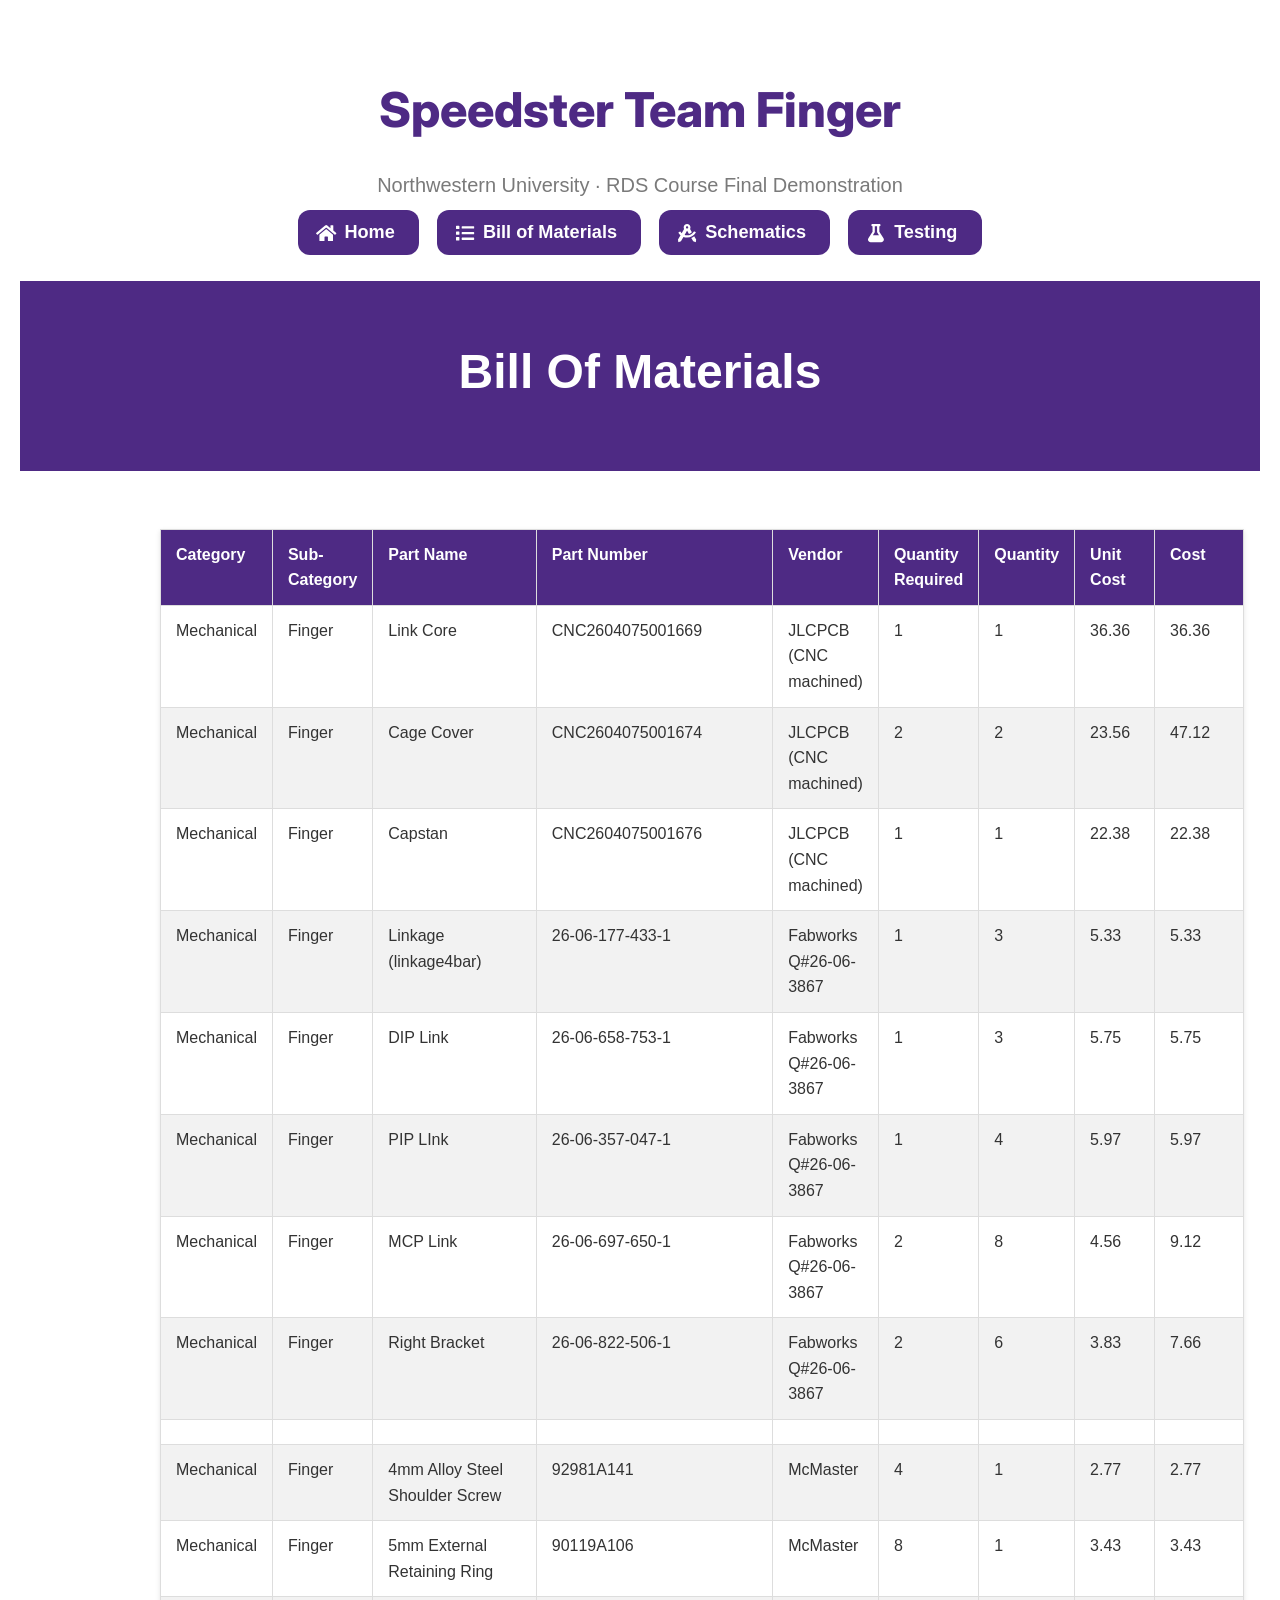
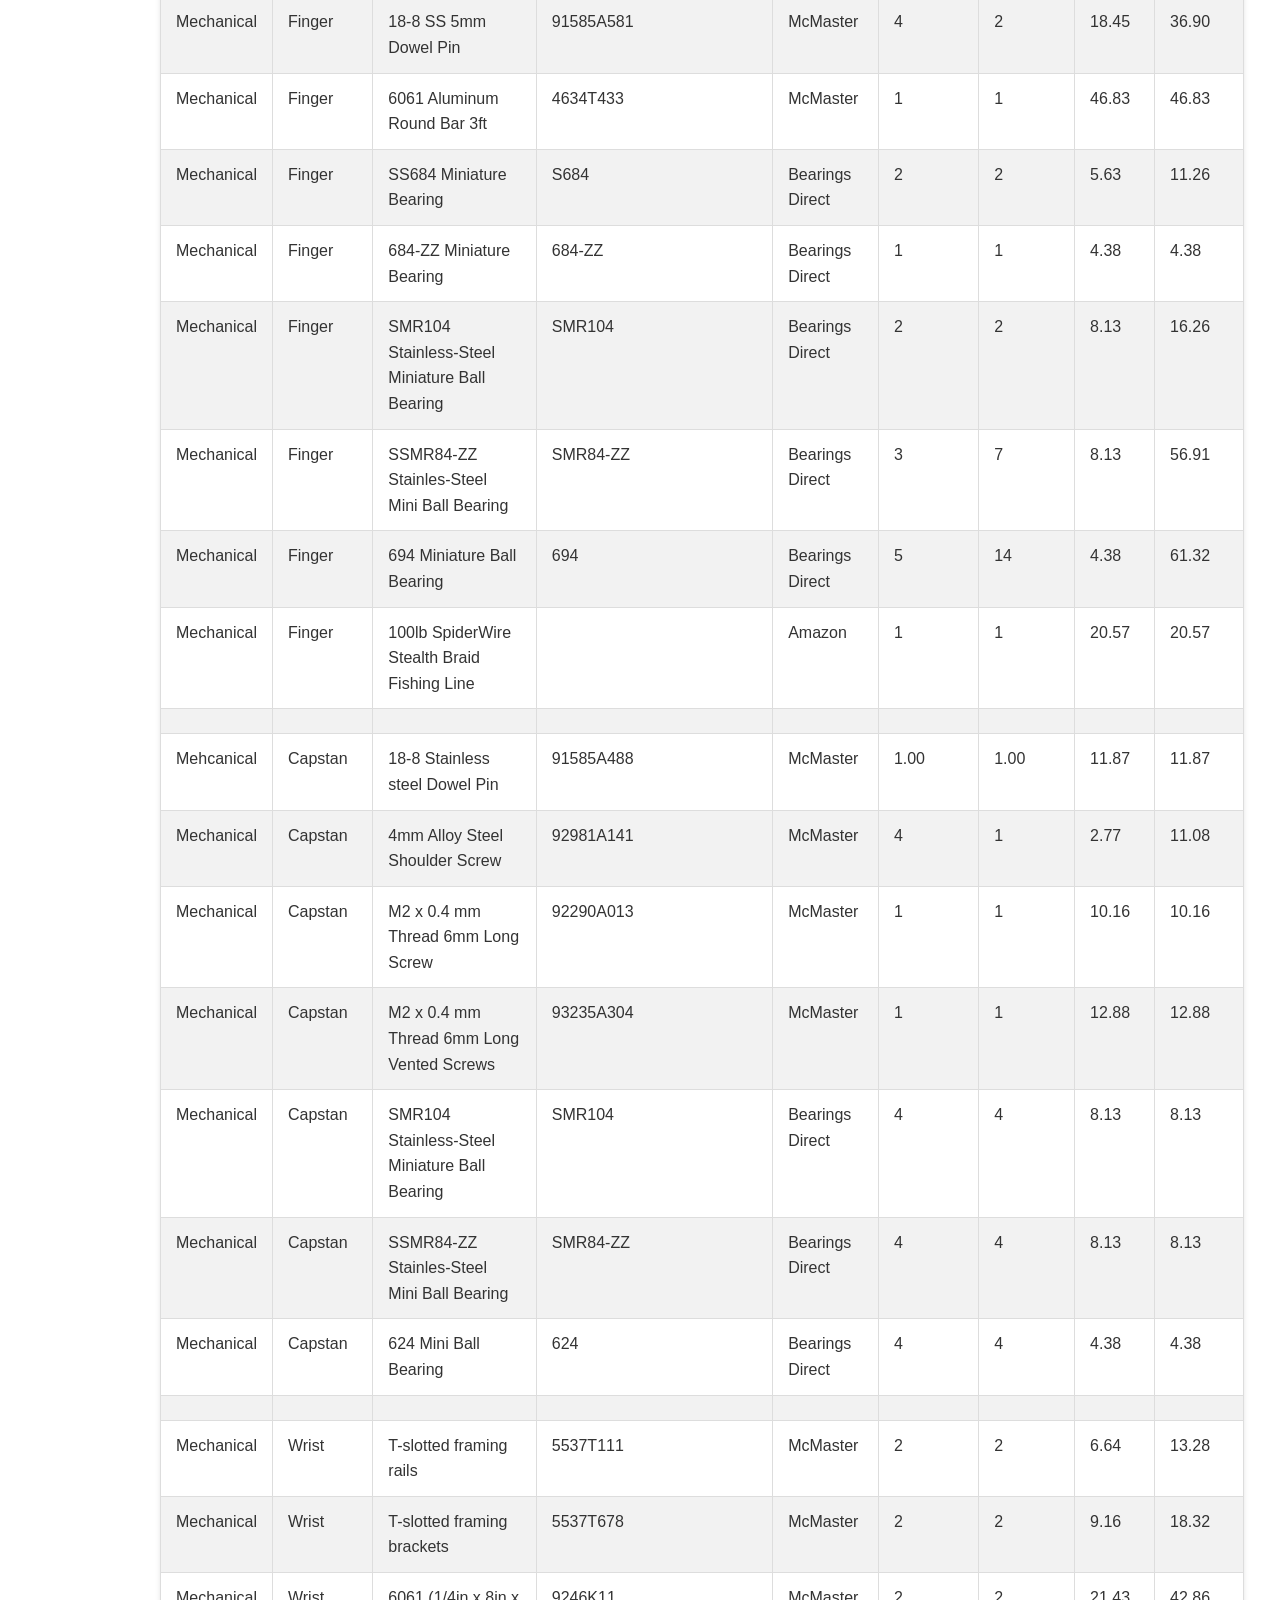
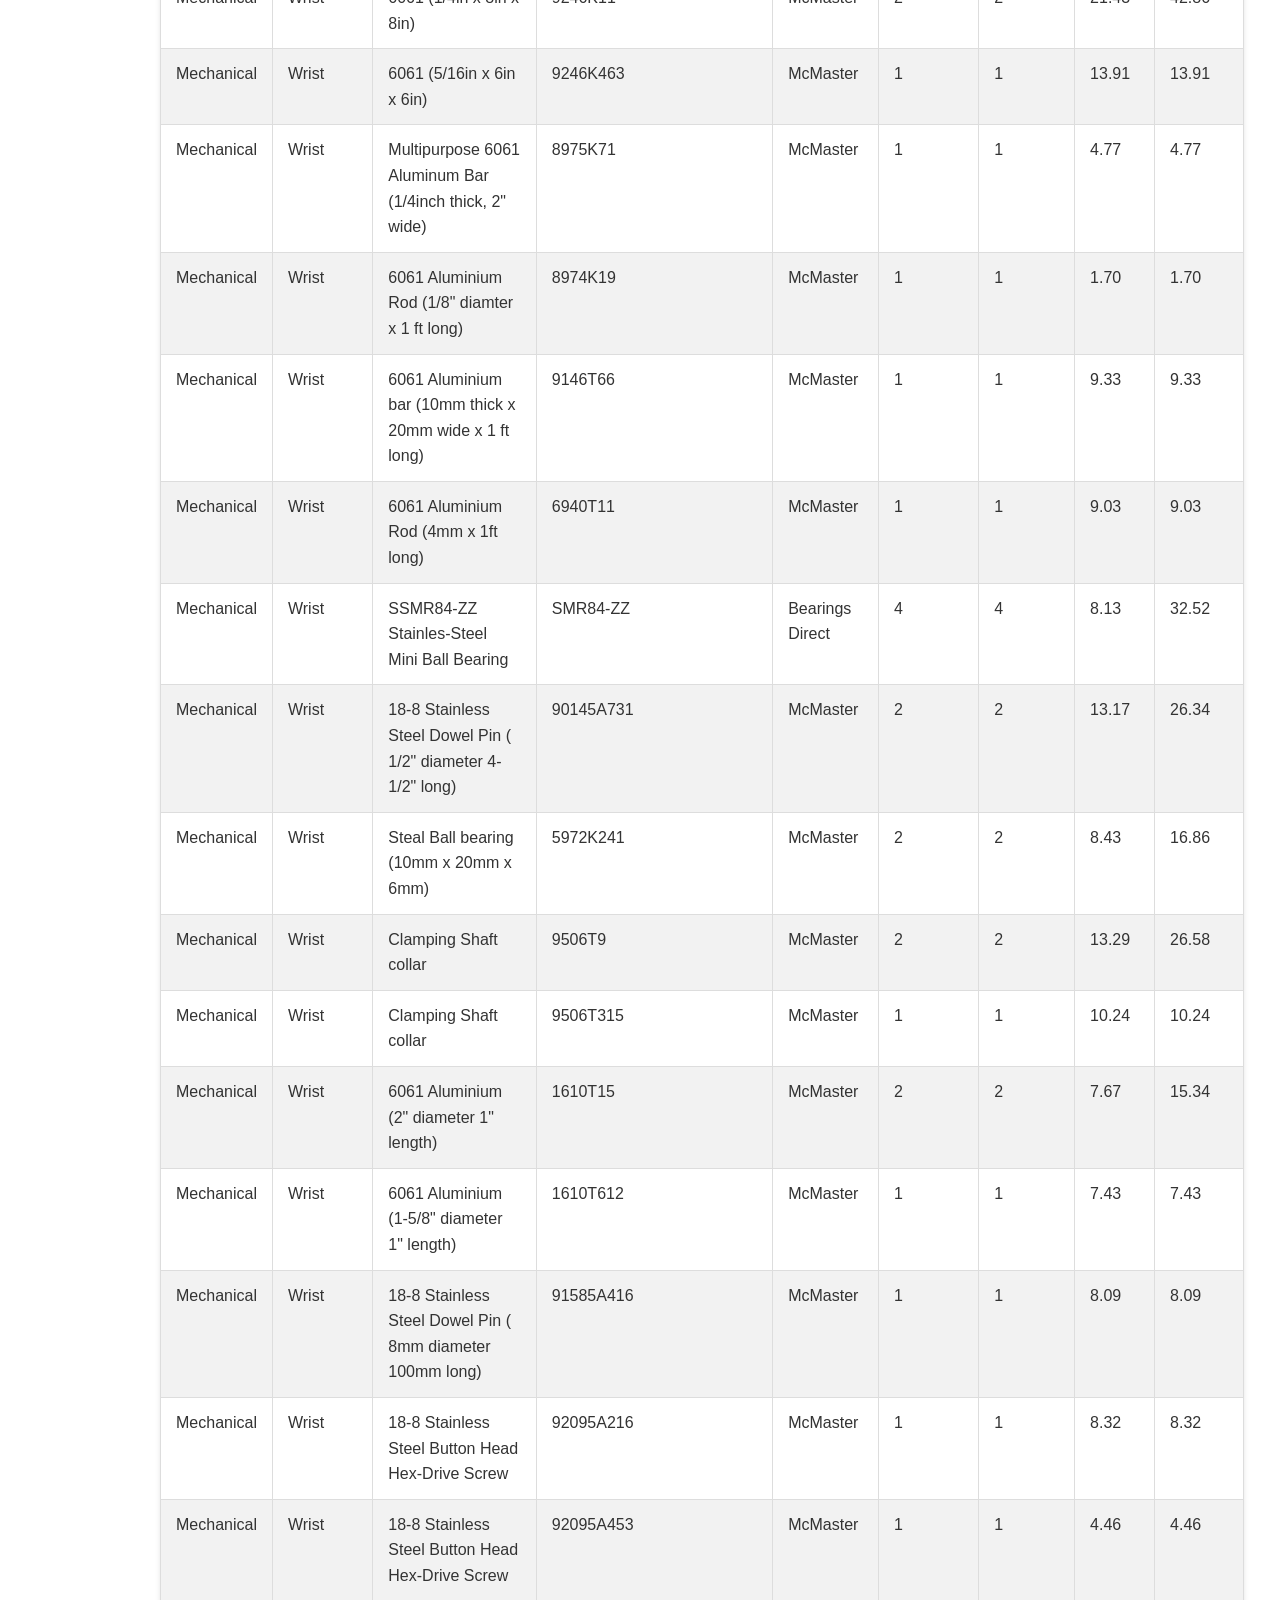
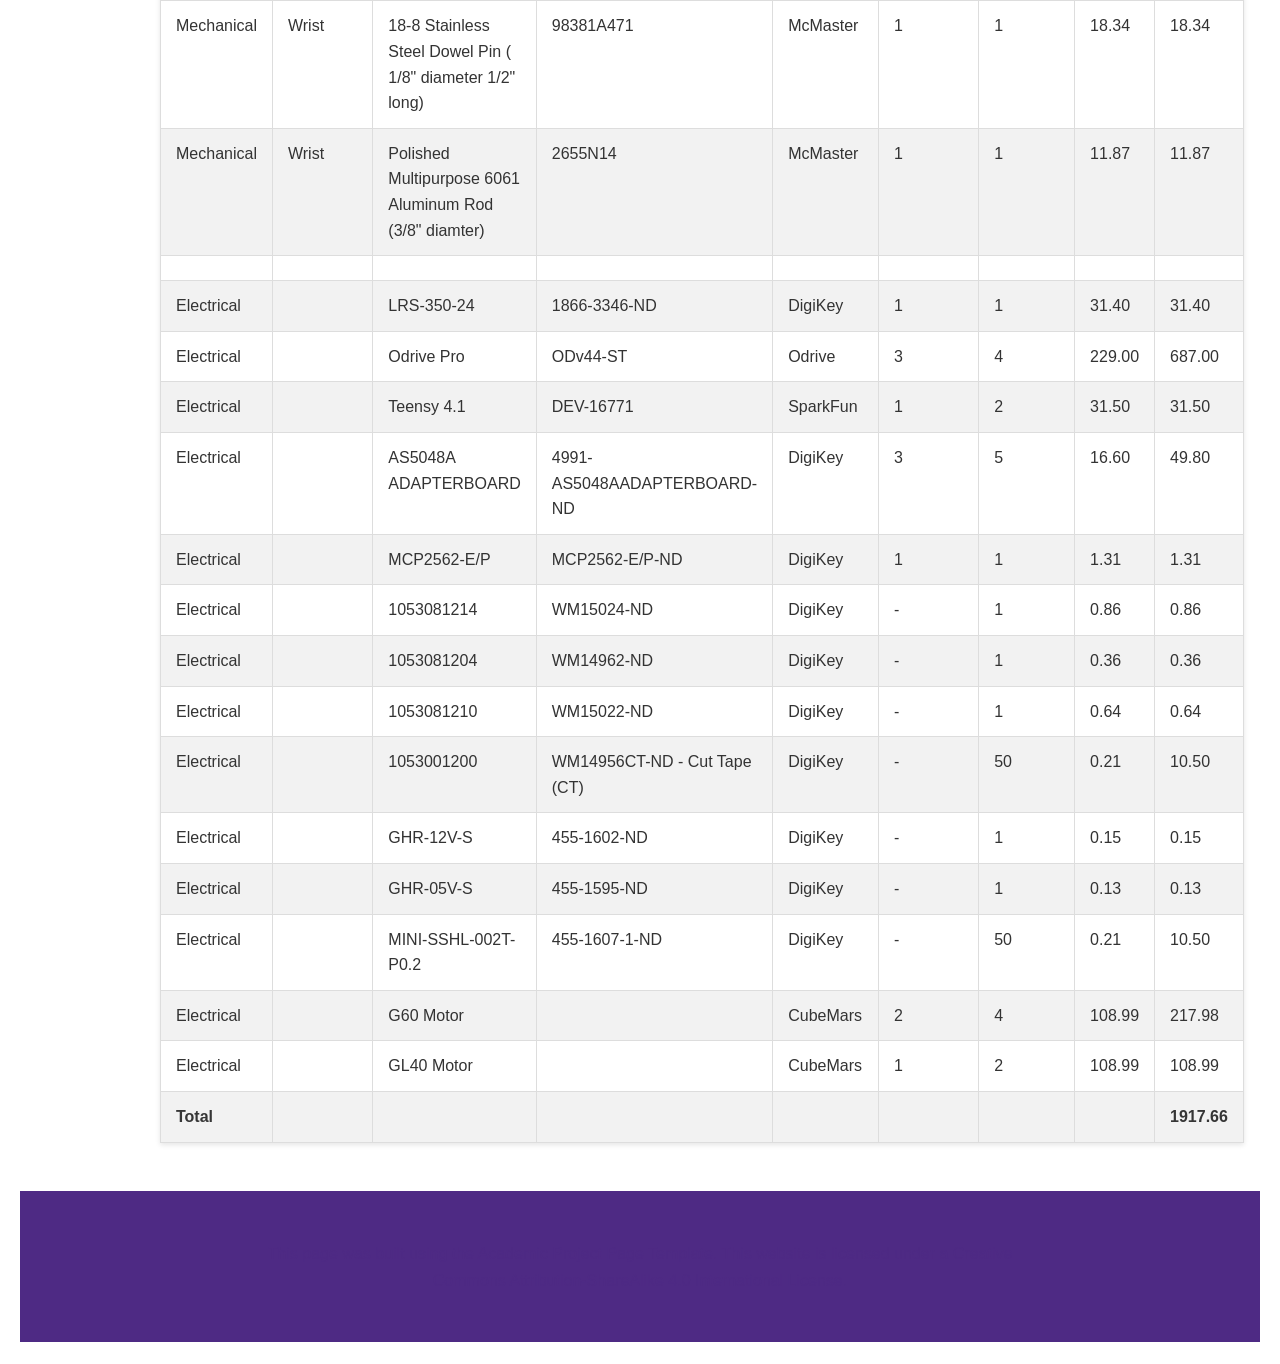
==== commit 1d9eb0fe: "FInalized BOM" ====
--- a/bom.html
+++ b/bom.html
@@ -128,7 +128,7 @@
                   <td>JLCPCB (CNC machined)</td>
                   <td>1</td>
                   <td>1</td>
-                  <td>$36.36</td>
+                  <td>36.36</td>
                   <td>36.36</td>
               </tr>
               <tr>
@@ -139,7 +139,7 @@
                   <td>JLCPCB (CNC machined)</td>
                   <td>2</td>
                   <td>2</td>
-                  <td>$23.56</td>
+                  <td>23.56</td>
                   <td>47.12</td>
               </tr>
               <tr>
@@ -150,7 +150,7 @@
                   <td>JLCPCB (CNC machined)</td>
                   <td>1</td>
                   <td>1</td>
-                  <td>$22.38</td>
+                  <td>22.38</td>
                   <td>22.38</td>
               </tr>
               <tr>
@@ -161,7 +161,7 @@
                   <td>Fabworks Q#26-06-3867</td>
                   <td>1</td>
                   <td>3</td>
-                  <td>$5.33</td>
+                  <td>5.33</td>
                   <td>5.33</td>
               </tr>
               <tr>
@@ -172,7 +172,7 @@
                   <td>Fabworks Q#26-06-3867</td>
                   <td>1</td>
                   <td>3</td>
-                  <td>$5.75</td>
+                  <td>5.75</td>
                   <td>5.75</td>
               </tr>
               <tr>
@@ -183,7 +183,7 @@
                   <td>Fabworks Q#26-06-3867</td>
                   <td>1</td>
                   <td>4</td>
-                  <td>$5.97</td>
+                  <td>5.97</td>
                   <td>5.97</td>
               </tr>
               <tr>
@@ -194,7 +194,7 @@
                   <td>Fabworks Q#26-06-3867</td>
                   <td>2</td>
                   <td>8</td>
-                  <td>$4.56</td>
+                  <td>4.56</td>
                   <td>9.12</td>
               </tr>
               <tr>
@@ -205,7 +205,7 @@
                   <td>Fabworks Q#26-06-3867</td>
                   <td>2</td>
                   <td>6</td>
-                  <td>$3.83</td>
+                  <td>3.83</td>
                   <td>7.66</td>
               </tr>
               <tr>
@@ -227,7 +227,7 @@
                   <td>McMaster</td>
                   <td>4</td>
                   <td>1</td>
-                  <td>$2.77</td>
+                  <td>2.77</td>
                   <td>2.77</td>
               </tr>
               <tr>
@@ -238,7 +238,7 @@
                   <td>McMaster</td>
                   <td>8</td>
                   <td>1</td>
-                  <td>$3.43</td>
+                  <td>3.43</td>
                   <td>3.43</td>
               </tr>
               <tr>
@@ -247,10 +247,10 @@
                   <td>18-8 SS 5mm Dowel Pin</td>
                   <td>91585A581</td>
                   <td>McMaster</td>
-                  <td>1</td>
-                  <td>1</td>
-                  <td>$18.45</td>
+                  <td>4</td>
+                  <td>2</td>
                   <td>18.45</td>
+                  <td>36.90</td>
               </tr>
               <tr>
                   <td>Mechanical</td>
@@ -260,19 +260,8 @@
                   <td>McMaster</td>
                   <td>1</td>
                   <td>1</td>
-                  <td>$46.83</td>
                   <td>46.83</td>
-              </tr>
-              <tr>
-                  <td>Mechanical</td>
-                  <td>Finger</td>
-                  <td>52100 Alloy Steel 5mm Dowel Pin</td>
-                  <td>91595A430</td>
-                  <td>McMaster</td>
-                  <td>1</td>
-                  <td>1</td>
-                  <td>$13.13</td>
-                  <td>13.13</td>
+                  <td>46.83</td>
               </tr>
               <tr>
                   <td>Mechanical</td>
@@ -282,7 +271,7 @@
                   <td>Bearings Direct</td>
                   <td>2</td>
                   <td>2</td>
-                  <td>$5.63</td>
+                  <td>5.63</td>
                   <td>11.26</td>
               </tr>
               <tr>
@@ -293,7 +282,7 @@
                   <td>Bearings Direct</td>
                   <td>1</td>
                   <td>1</td>
-                  <td>$4.38</td>
+                  <td>4.38</td>
                   <td>4.38</td>
               </tr>
               <tr>
@@ -304,7 +293,7 @@
                   <td>Bearings Direct</td>
                   <td>2</td>
                   <td>2</td>
-                  <td>$8.13</td>
+                  <td>8.13</td>
                   <td>16.26</td>
               </tr>
               <tr>
@@ -315,7 +304,7 @@
                   <td>Bearings Direct</td>
                   <td>3</td>
                   <td>7</td>
-                  <td>$8.13</td>
+                  <td>8.13</td>
                   <td>56.91</td>
               </tr>
               <tr>
@@ -326,63 +315,41 @@
                   <td>Bearings Direct</td>
                   <td>5</td>
                   <td>14</td>
-                  <td>$4.38</td>
+                  <td>4.38</td>
                   <td>61.32</td>
               </tr>
               <tr>
                   <td>Mechanical</td>
                   <td>Finger</td>
-                  <td>6061 Aluminum Sheet 100x50x0.5 mm</td>
+                  <td>100lb SpiderWire Stealth Braid Fishing Line</td>
                   <td></td>
                   <td>Amazon</td>
                   <td>1</td>
                   <td>1</td>
-                  <td>$9.99</td>
-                  <td>9.99</td>
-              </tr>
-              <tr>
-                  <td>Mechanical</td>
-                  <td>Finger</td>
-                  <td>6061 Aluminum Sheet 6x12&quot; 1mm Thick</td>
-                  <td></td>
-                  <td>Amazon</td>
-                  <td>1</td>
-                  <td>1</td>
-                  <td>$22.99</td>
-                  <td>22.99</td>
-              </tr>
-              <tr>
-                  <td>Mechanical</td>
-                  <td>Finger</td>
-                  <td>1.18mm Vectran Micro-Cord</td>
-                  <td></td>
-                  <td>Other</td>
-                  <td>1</td>
-                  <td>1</td>
-                  <td>$18.99</td>
-                  <td>18.99</td>
-              </tr>
-              <tr>
-                  <td>Mechanical</td>
-                  <td>Finger</td>
-                  <td>100lb SpiderWire Stealth Braid Fishing Line</td>
-                  <td></td>
-                  <td>Amazon</td>
-                  <td>1</td>
-                  <td>1</td>
-                  <td>$20.57</td>
                   <td>20.57</td>
-              </tr>
-              <tr>
-                  <td></td>
-                  <td></td>
-                  <td></td>
-                  <td></td>
-                  <td></td>
-                  <td></td>
-                  <td></td>
-                  <td></td>
-                  <td></td>
+                  <td>20.57</td>
+              </tr>
+              <tr>
+                  <td></td>
+                  <td></td>
+                  <td></td>
+                  <td></td>
+                  <td></td>
+                  <td></td>
+                  <td></td>
+                  <td></td>
+                  <td></td>
+              </tr>
+              <tr>
+                  <td>Mehcanical</td>
+                  <td>Capstan</td>
+                  <td>18-8 Stainless steel Dowel Pin</td>
+                  <td>91585A488</td>
+                  <td>McMaster</td>
+                  <td>1.00</td>
+                  <td>1.00</td>
+                  <td>11.87</td>
+                  <td>11.87</td>
               </tr>
               <tr>
                   <td>Mechanical</td>
@@ -392,7 +359,7 @@
                   <td>McMaster</td>
                   <td>4</td>
                   <td>1</td>
-                  <td>$2.77</td>
+                  <td>2.77</td>
                   <td>11.08</td>
               </tr>
               <tr>
@@ -403,7 +370,7 @@
                   <td>McMaster</td>
                   <td>1</td>
                   <td>1</td>
-                  <td>$10.16</td>
+                  <td>10.16</td>
                   <td>10.16</td>
               </tr>
               <tr>
@@ -414,7 +381,7 @@
                   <td>McMaster</td>
                   <td>1</td>
                   <td>1</td>
-                  <td>$12.88</td>
+                  <td>12.88</td>
                   <td>12.88</td>
               </tr>
               <tr>
@@ -425,7 +392,7 @@
                   <td>Bearings Direct</td>
                   <td>4</td>
                   <td>4</td>
-                  <td>$8.13</td>
+                  <td>8.13</td>
                   <td>8.13</td>
               </tr>
               <tr>
@@ -436,19 +403,8 @@
                   <td>Bearings Direct</td>
                   <td>4</td>
                   <td>4</td>
-                  <td>$8.13</td>
                   <td>8.13</td>
-              </tr>
-              <tr>
-                  <td>Mechanical</td>
-                  <td>Capstan</td>
-                  <td>52100 Alloy Steel 4mm Dowel Pin</td>
-                  <td>91585A488</td>
-                  <td>McMaster</td>
-                  <td>1</td>
-                  <td>1</td>
-                  <td>$11.87</td>
-                  <td>11.87</td>
+                  <td>8.13</td>
               </tr>
               <tr>
                   <td>Mechanical</td>
@@ -458,7 +414,7 @@
                   <td>Bearings Direct</td>
                   <td>4</td>
                   <td>4</td>
-                  <td>$4.38</td>
+                  <td>4.38</td>
                   <td>4.38</td>
               </tr>
               <tr>
@@ -480,7 +436,7 @@
                   <td>McMaster</td>
                   <td>2</td>
                   <td>2</td>
-                  <td>$6.64</td>
+                  <td>6.64</td>
                   <td>13.28</td>
               </tr>
               <tr>
@@ -491,7 +447,7 @@
                   <td>McMaster</td>
                   <td>2</td>
                   <td>2</td>
-                  <td>$9.16</td>
+                  <td>9.16</td>
                   <td>18.32</td>
               </tr>
               <tr>
@@ -502,7 +458,7 @@
                   <td>McMaster</td>
                   <td>2</td>
                   <td>2</td>
-                  <td>$21.43</td>
+                  <td>21.43</td>
                   <td>42.86</td>
               </tr>
               <tr>
@@ -513,7 +469,7 @@
                   <td>McMaster</td>
                   <td>1</td>
                   <td>1</td>
-                  <td>$13.91</td>
+                  <td>13.91</td>
                   <td>13.91</td>
               </tr>
               <tr>
@@ -524,7 +480,7 @@
                   <td>McMaster</td>
                   <td>1</td>
                   <td>1</td>
-                  <td>$4.77</td>
+                  <td>4.77</td>
                   <td>4.77</td>
               </tr>
               <tr>
@@ -535,7 +491,7 @@
                   <td>McMaster</td>
                   <td>1</td>
                   <td>1</td>
-                  <td>$1.70</td>
+                  <td>1.70</td>
                   <td>1.70</td>
               </tr>
               <tr>
@@ -546,7 +502,7 @@
                   <td>McMaster</td>
                   <td>1</td>
                   <td>1</td>
-                  <td>$9.33</td>
+                  <td>9.33</td>
                   <td>9.33</td>
               </tr>
               <tr>
@@ -557,7 +513,7 @@
                   <td>McMaster</td>
                   <td>1</td>
                   <td>1</td>
-                  <td>$9.03</td>
+                  <td>9.03</td>
                   <td>9.03</td>
               </tr>
               <tr>
@@ -568,7 +524,7 @@
                   <td>Bearings Direct</td>
                   <td>4</td>
                   <td>4</td>
-                  <td>$8.13</td>
+                  <td>8.13</td>
                   <td>32.52</td>
               </tr>
               <tr>
@@ -579,7 +535,7 @@
                   <td>McMaster</td>
                   <td>2</td>
                   <td>2</td>
-                  <td>$13.17</td>
+                  <td>13.17</td>
                   <td>26.34</td>
               </tr>
               <tr>
@@ -590,7 +546,7 @@
                   <td>McMaster</td>
                   <td>2</td>
                   <td>2</td>
-                  <td>$8.43</td>
+                  <td>8.43</td>
                   <td>16.86</td>
               </tr>
               <tr>
@@ -601,7 +557,7 @@
                   <td>McMaster</td>
                   <td>2</td>
                   <td>2</td>
-                  <td>$13.29</td>
+                  <td>13.29</td>
                   <td>26.58</td>
               </tr>
               <tr>
@@ -612,7 +568,7 @@
                   <td>McMaster</td>
                   <td>1</td>
                   <td>1</td>
-                  <td>$10.24</td>
+                  <td>10.24</td>
                   <td>10.24</td>
               </tr>
               <tr>
@@ -623,7 +579,7 @@
                   <td>McMaster</td>
                   <td>2</td>
                   <td>2</td>
-                  <td>$7.67</td>
+                  <td>7.67</td>
                   <td>15.34</td>
               </tr>
               <tr>
@@ -634,7 +590,7 @@
                   <td>McMaster</td>
                   <td>1</td>
                   <td>1</td>
-                  <td>$7.43</td>
+                  <td>7.43</td>
                   <td>7.43</td>
               </tr>
               <tr>
@@ -645,7 +601,7 @@
                   <td>McMaster</td>
                   <td>1</td>
                   <td>1</td>
-                  <td>$8.09</td>
+                  <td>8.09</td>
                   <td>8.09</td>
               </tr>
               <tr>
@@ -656,7 +612,7 @@
                   <td>McMaster</td>
                   <td>1</td>
                   <td>1</td>
-                  <td>$8.32</td>
+                  <td>8.32</td>
                   <td>8.32</td>
               </tr>
               <tr>
@@ -667,7 +623,7 @@
                   <td>McMaster</td>
                   <td>1</td>
                   <td>1</td>
-                  <td>$4.46</td>
+                  <td>4.46</td>
                   <td>4.46</td>
               </tr>
               <tr>
@@ -678,7 +634,7 @@
                   <td>McMaster</td>
                   <td>1</td>
                   <td>1</td>
-                  <td>$18.34</td>
+                  <td>18.34</td>
                   <td>18.34</td>
               </tr>
               <tr>
@@ -689,7 +645,7 @@
                   <td>McMaster</td>
                   <td>1</td>
                   <td>1</td>
-                  <td>$11.87</td>
+                  <td>11.87</td>
                   <td>11.87</td>
               </tr>
               <tr>
@@ -711,7 +667,7 @@
                   <td>DigiKey</td>
                   <td>1</td>
                   <td>1</td>
-                  <td>$31.40</td>
+                  <td>31.40</td>
                   <td>31.40</td>
               </tr>
               <tr>
@@ -722,7 +678,7 @@
                   <td>Odrive</td>
                   <td>3</td>
                   <td>4</td>
-                  <td>$229.00</td>
+                  <td>229.00</td>
                   <td>687.00</td>
               </tr>
               <tr>
@@ -733,7 +689,7 @@
                   <td>SparkFun</td>
                   <td>1</td>
                   <td>2</td>
-                  <td>$31.50</td>
+                  <td>31.50</td>
                   <td>31.50</td>
               </tr>
               <tr>
@@ -744,7 +700,7 @@
                   <td>DigiKey</td>
                   <td>3</td>
                   <td>5</td>
-                  <td>$16.60</td>
+                  <td>16.60</td>
                   <td>49.80</td>
               </tr>
               <tr>
@@ -755,7 +711,7 @@
                   <td>DigiKey</td>
                   <td>1</td>
                   <td>1</td>
-                  <td>$1.31</td>
+                  <td>1.31</td>
                   <td>1.31</td>
               </tr>
               <tr>
@@ -766,7 +722,7 @@
                   <td>DigiKey</td>
                   <td>-</td>
                   <td>1</td>
-                  <td>$0.86</td>
+                  <td>0.86</td>
                   <td>0.86</td>
               </tr>
               <tr>
@@ -777,7 +733,7 @@
                   <td>DigiKey</td>
                   <td>-</td>
                   <td>1</td>
-                  <td>$0.36</td>
+                  <td>0.36</td>
                   <td>0.36</td>
               </tr>
               <tr>
@@ -788,7 +744,7 @@
                   <td>DigiKey</td>
                   <td>-</td>
                   <td>1</td>
-                  <td>$0.64</td>
+                  <td>0.64</td>
                   <td>0.64</td>
               </tr>
               <tr>
@@ -799,8 +755,8 @@
                   <td>DigiKey</td>
                   <td>-</td>
                   <td>50</td>
-                  <td>$0.21</td>
-                  <td>10.30</td>
+                  <td>0.21</td>
+                  <td>10.50</td>
               </tr>
               <tr>
                   <td>Electrical</td>
@@ -810,7 +766,7 @@
                   <td>DigiKey</td>
                   <td>-</td>
                   <td>1</td>
-                  <td>$0.15</td>
+                  <td>0.15</td>
                   <td>0.15</td>
               </tr>
               <tr>
@@ -821,7 +777,7 @@
                   <td>DigiKey</td>
                   <td>-</td>
                   <td>1</td>
-                  <td>$0.13</td>
+                  <td>0.13</td>
                   <td>0.13</td>
               </tr>
               <tr>
@@ -832,8 +788,8 @@
                   <td>DigiKey</td>
                   <td>-</td>
                   <td>50</td>
-                  <td>$0.21</td>
-                  <td>10.58</td>
+                  <td>0.21</td>
+                  <td>10.50</td>
               </tr>
               <tr>
                   <td>Electrical</td>
@@ -843,7 +799,7 @@
                   <td>CubeMars</td>
                   <td>2</td>
                   <td>4</td>
-                  <td>$108.99</td>
+                  <td>108.99</td>
                   <td>217.98</td>
               </tr>
               <tr>
@@ -854,8 +810,8 @@
                   <td>CubeMars</td>
                   <td>1</td>
                   <td>2</td>
-                  <td>$108.99</td>
                   <td>108.99</td>
+                  <td>108.99</td>
               </tr>
               <tr>
                   <td><strong>Total</strong></td>
@@ -866,7 +822,7 @@
                   <td></td>
                   <td></td>
                   <td></td>
-                  <td><strong>1964.19</strong></td>
+                  <td><strong>1917.66</strong></td>
               </tr>
           </tbody>
       </table>
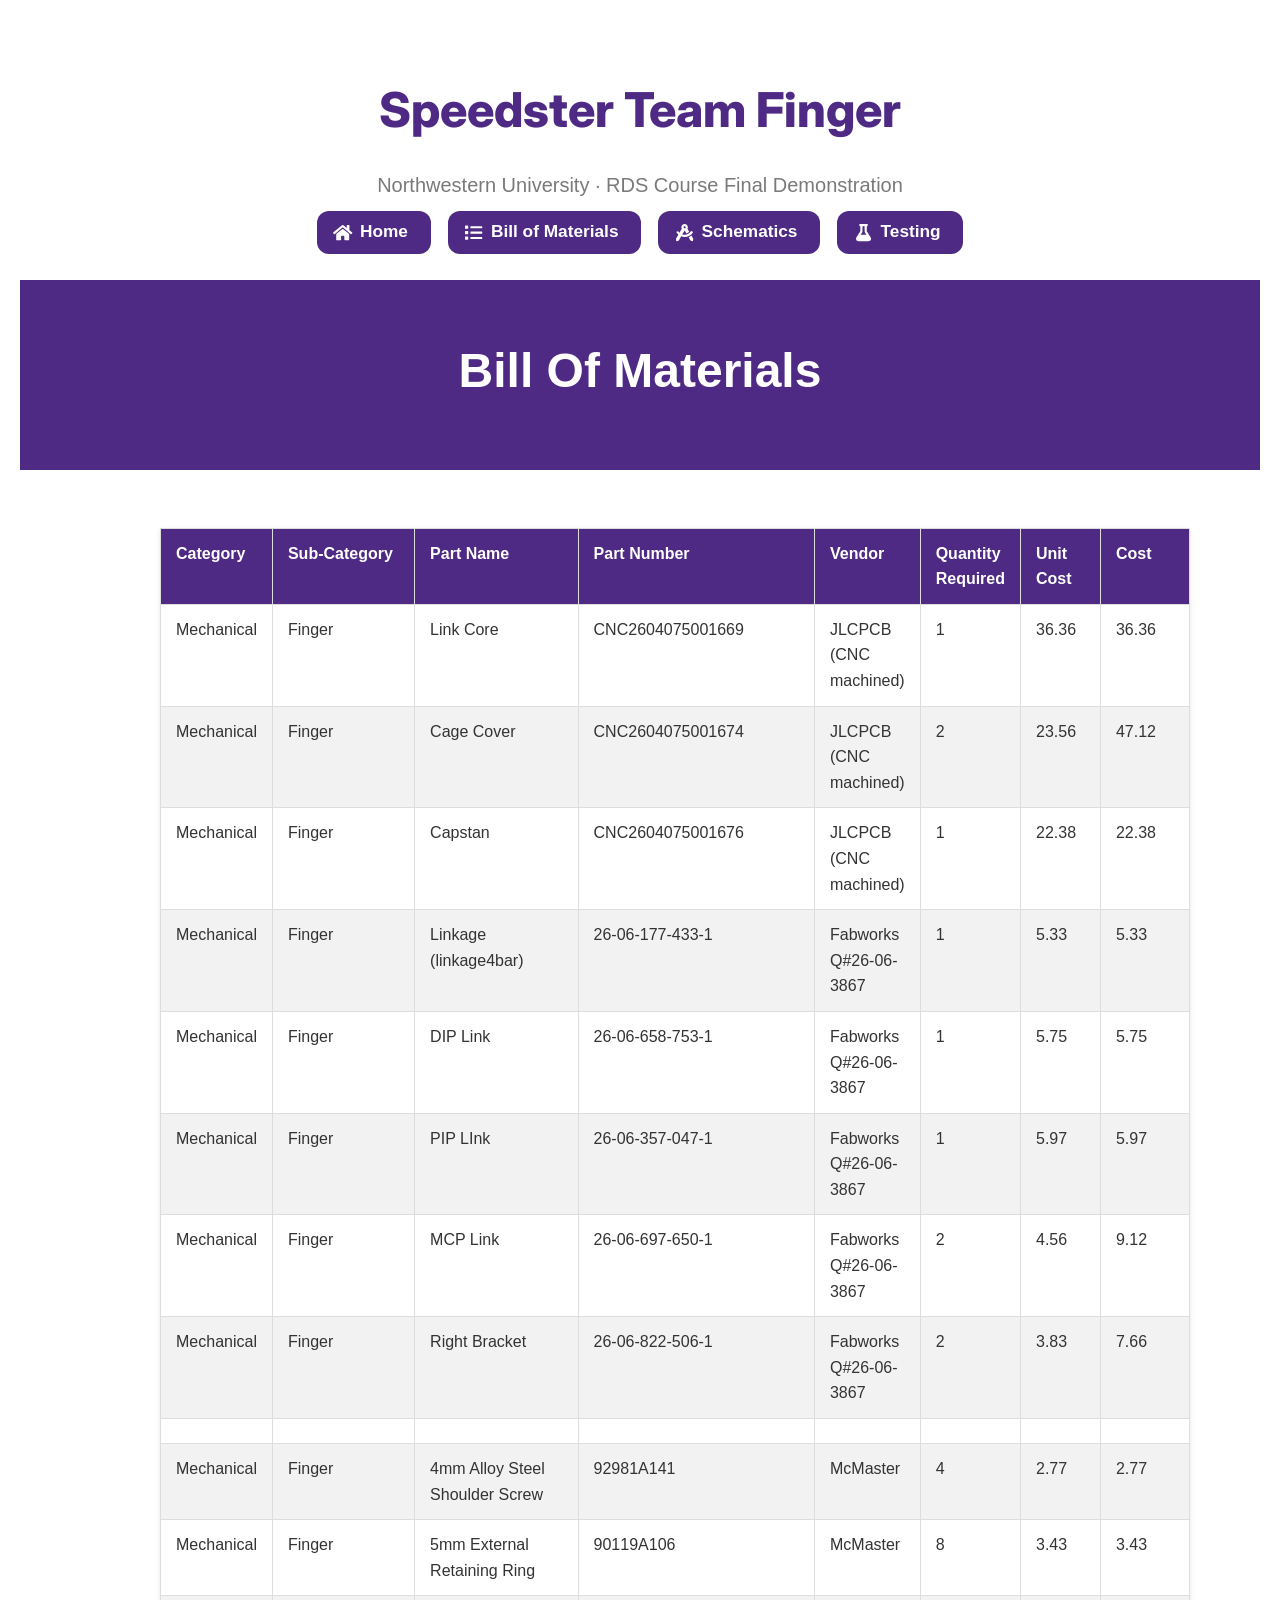
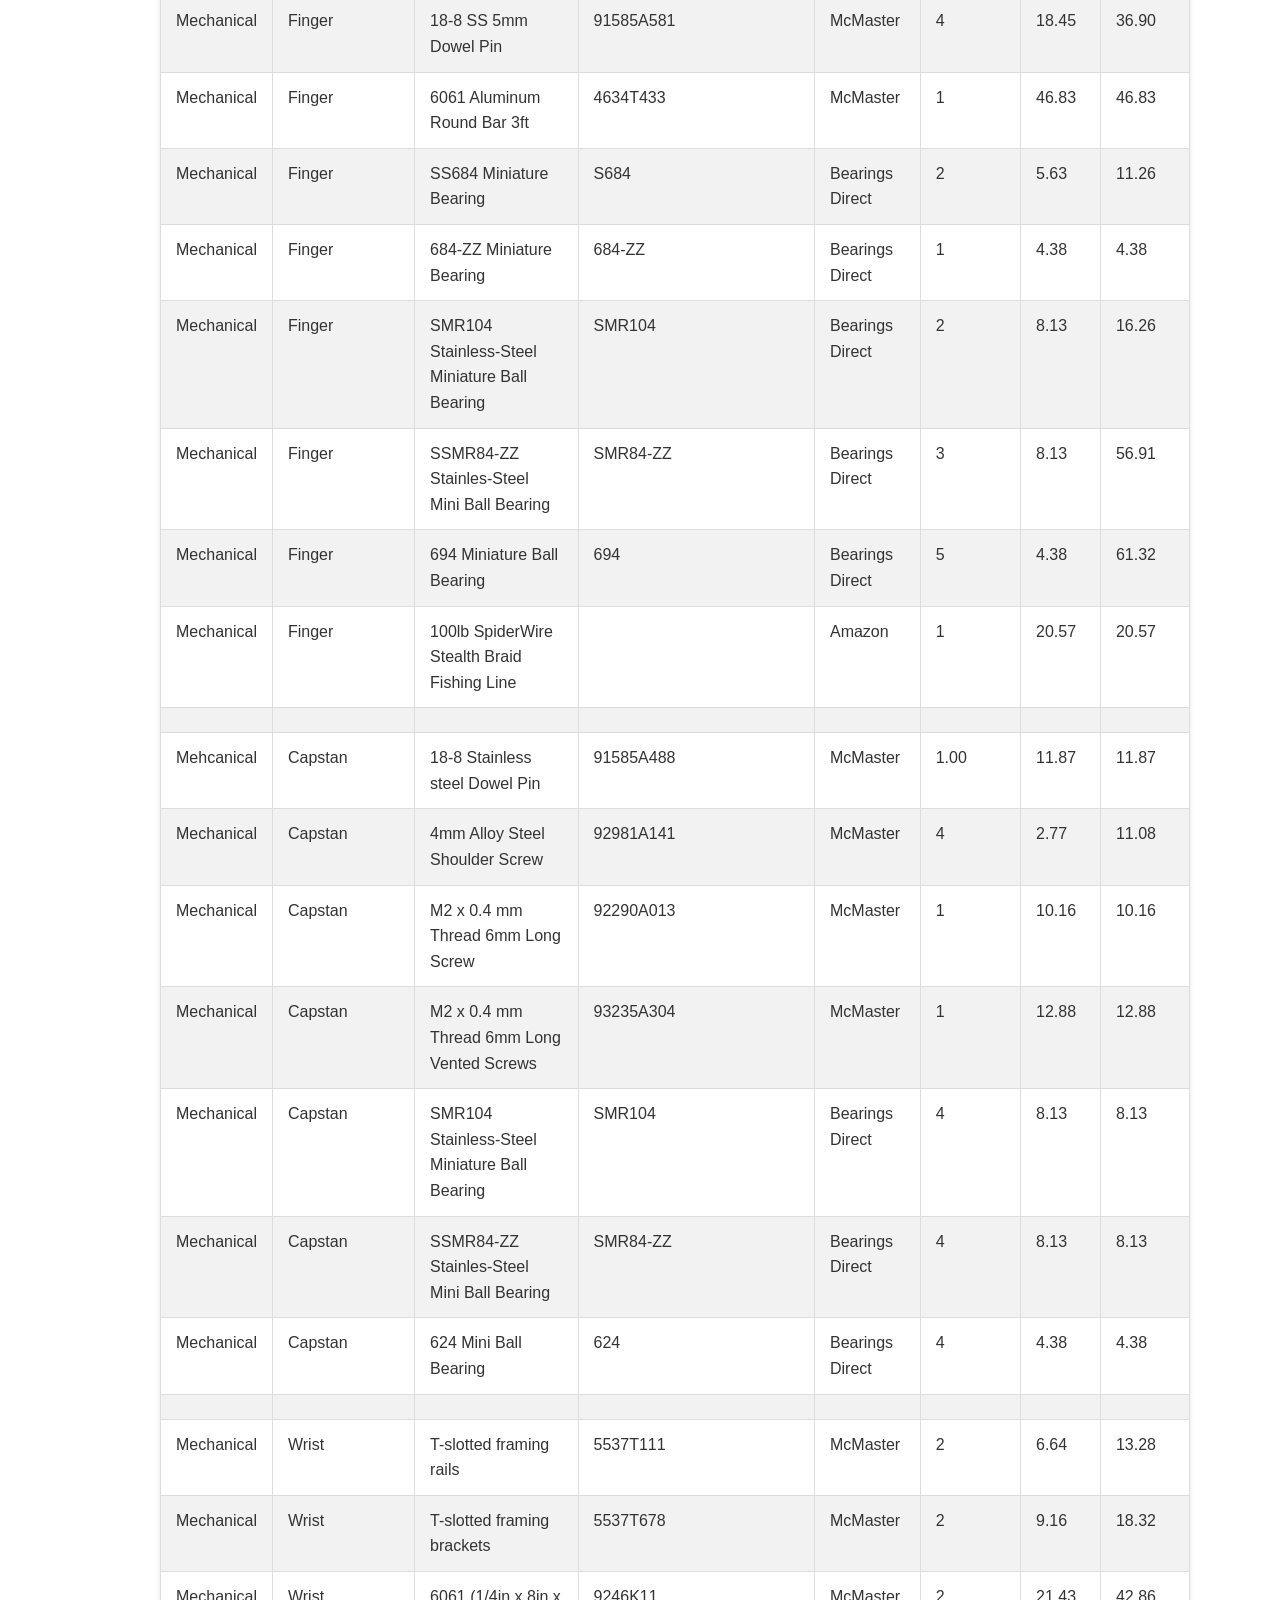
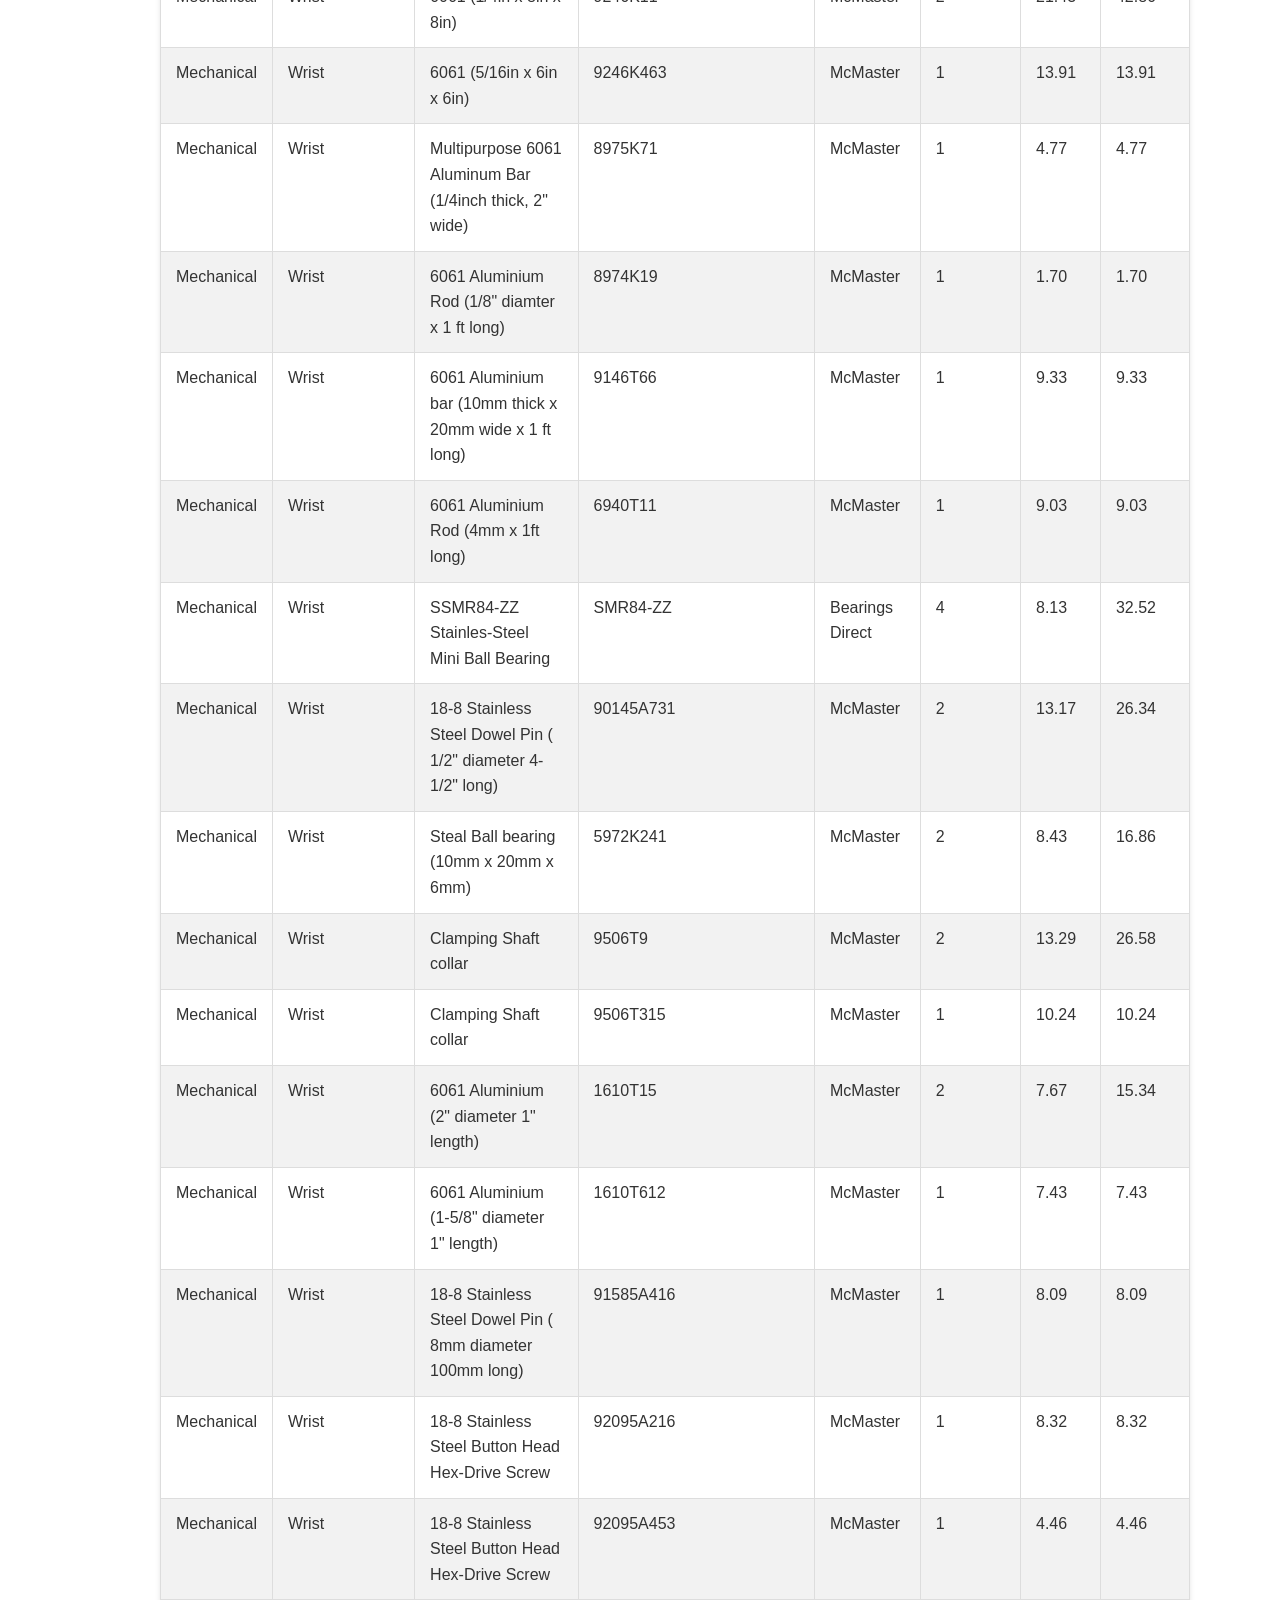
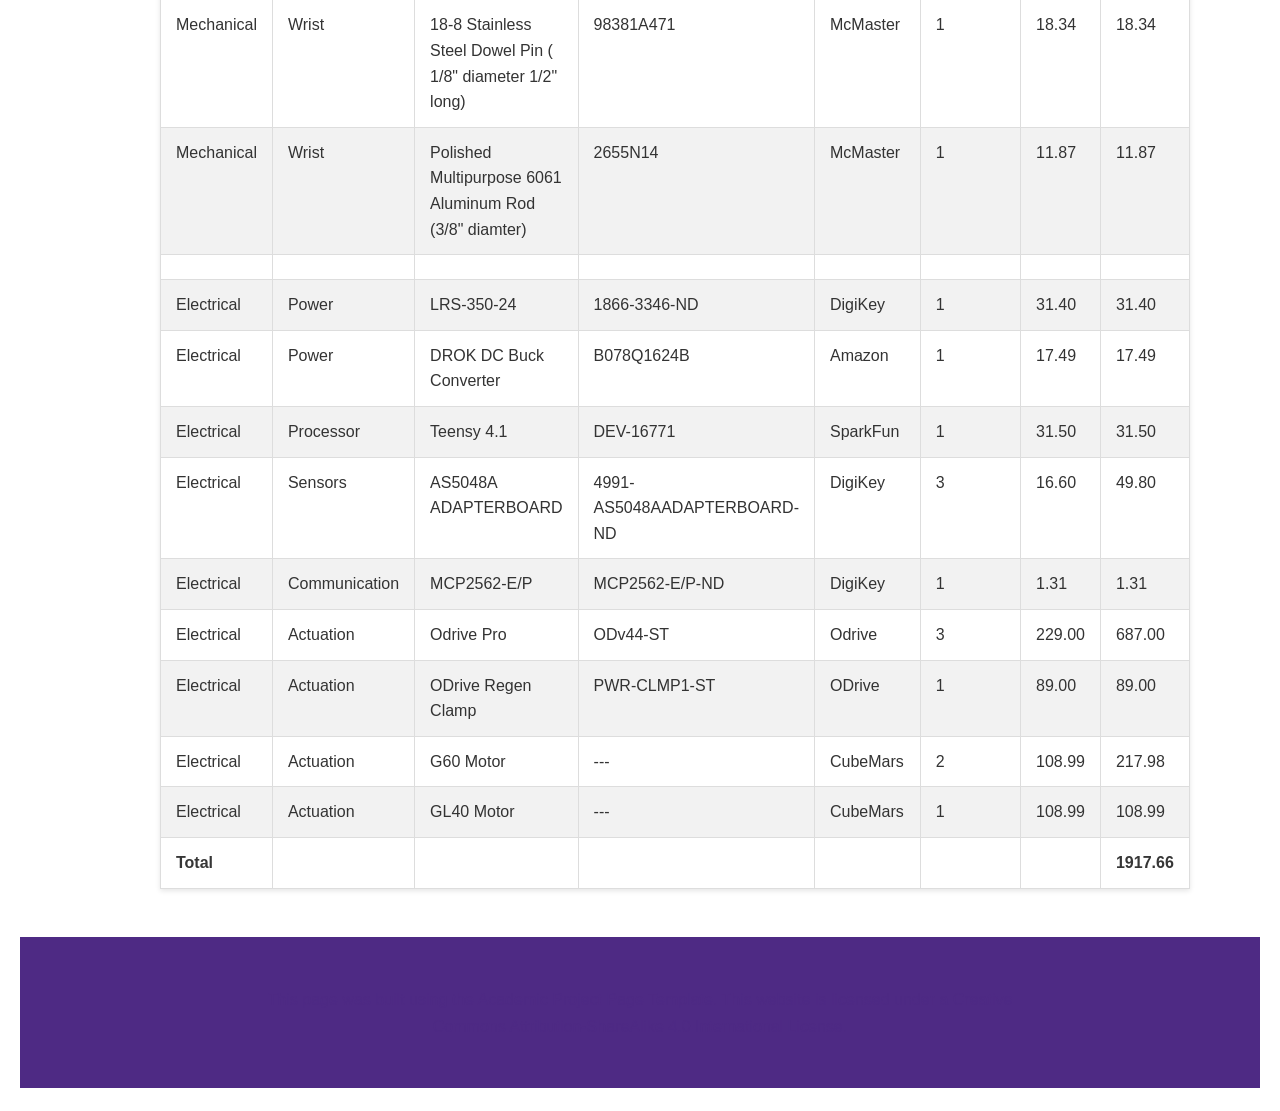
==== commit c5d41d2e: "bom revisions" ====
--- a/bom.html
+++ b/bom.html
@@ -1,20 +1,18 @@
 <!DOCTYPE html>
+
 <html lang="en">
 <head>
-  <meta charset="utf-8">
-  <meta name="viewport" content="width=device-width, initial-scale=1">
-  <title>PAGE TITLE - Speedster Team Finger</title>
-
-  <link rel="icon" type="image/x-icon" href="static/images/Speedster Finger.jpg">
-  <link rel="stylesheet" href="static/css/bulma.min.css">
-  <link rel="stylesheet" href="static/css/index.css">
-  <link rel="preload" href="static/css/fontawesome.all.min.css" as="style" onload="this.onload=null;this.rel='stylesheet'">
-  <link href="https://fonts.googleapis.com/css2?family=Inter:wght@400;500;600;700;800&display=swap" rel="stylesheet">
-
-  <script defer src="https://ajax.googleapis.com/ajax/libs/jquery/3.5.1/jquery.min.js"></script>
-  <script defer src="static/js/fontawesome.all.min.js"></script>
-
-  <style>
+<meta charset="utf-8"/>
+<meta content="width=device-width, initial-scale=1" name="viewport"/>
+<title>PAGE TITLE - Speedster Team Finger</title>
+<link href="static/images/Speedster Finger.jpg" rel="icon" type="image/x-icon"/>
+<link href="static/css/bulma.min.css" rel="stylesheet"/>
+<link href="static/css/index.css" rel="stylesheet"/>
+<link as="style" href="static/css/fontawesome.all.min.css" onload="this.onload=null;this.rel='stylesheet'" rel="preload"/>
+<link href="https://fonts.googleapis.com/css2?family=Inter:wght@400;500;600;700;800&amp;display=swap" rel="stylesheet"/>
+<script defer="" src="https://ajax.googleapis.com/ajax/libs/jquery/3.5.1/jquery.min.js"></script>
+<script defer="" src="static/js/fontawesome.all.min.js"></script>
+<style>
     body {
         font-family: 'Segoe UI', Tahoma, Geneva, Verdana, sans-serif;
         margin: 20px;
@@ -50,801 +48,678 @@
   </style>
 </head>
 <body>
-
-  <!-- Header -->
-  <section class="hero">
-    <div class="hero-body pb-0">
-      <div class="container is-max-desktop">
-        <div class="columns is-centered">
-          <div class="column has-text-centered">
-            <h1 class="title is-1 publication-title">Speedster Team Finger</h1>
-            <p class="is-size-5 has-text-grey">Northwestern University · RDS Course Final Demonstration</p>
-          </div>
-        </div>
-      </div>
-    </div>
-  </section>
-
-  <!-- Navigation -->
-  <section class="section py-2">
-    <div class="container is-max-desktop">
-      <div class="columns is-centered">
-        <div class="column has-text-centered">
-          <a href="index.html" class="button is-rounded is-medium mx-2" style="background-color: #4E2A84; color: white; border: none;">
-            <span class="icon"><i class="fas fa-home"></i></span>
-            <span>Home</span>
-          </a>
-          <a href="bom.html" class="button is-rounded is-medium mx-2" style="background-color: #4E2A84; color: white; border: none;">
-            <span class="icon"><i class="fas fa-list"></i></span>
-            <span>Bill of Materials</span>
-          </a>
-          <a href="schematics.html" class="button is-rounded is-medium mx-2" style="background-color: #4E2A84; color: white; border: none;">
-            <span class="icon"><i class="fas fa-drafting-compass"></i></span>
-            <span>Schematics</span>
-          </a>
-          <a href="testing.html" class="button is-rounded is-medium mx-2" style="background-color: #4E2A84; color: white; border: none;">
-            <span class="icon"><i class="fas fa-flask"></i></span>
-            <span>Testing</span>
-          </a>
-        </div>
-      </div>
-    </div>
-  </section>
-
-  <!-- Page Title Banner -->
-  <section class="hero is-primary mt-4">
-    <div class="hero-body">
-      <div class="container is-max-desktop has-text-centered">
-        <h2 class="title is-1 mb-2">Bill Of Materials</h2>
-      </div>
-    </div>
-  </section>
-
-  <!-- Main Content -->
-  <section class="section">
-    <div class="container is-max-desktop">
-
-          <!-- BOM Breakdown Table -->
-      <table>
-          <thead>
-              <tr>
-                  <th style="color: white;">Category</th>
-                  <th style="color: white;">Sub-Category</th>
-                  <th style="color: white;">Part Name</th>
-                  <th style="color: white;">Part Number</th>
-                  <th style="color: white;">Vendor</th>
-                  <th style="color: white;">Quantity Required</th>
-                  <th style="color: white;">Quantity</th>
-                  <th style="color: white;">Unit Cost</th>
-                  <th style="color: white;">Cost</th>
-              </tr>
-          </thead>
-          <tbody>
-              <tr>
-                  <td>Mechanical</td>
-                  <td>Finger</td>
-                  <td>Link Core</td>
-                  <td>CNC2604075001669</td>
-                  <td>JLCPCB (CNC machined)</td>
-                  <td>1</td>
-                  <td>1</td>
-                  <td>36.36</td>
-                  <td>36.36</td>
-              </tr>
-              <tr>
-                  <td>Mechanical</td>
-                  <td>Finger</td>
-                  <td>Cage Cover</td>
-                  <td>CNC2604075001674</td>
-                  <td>JLCPCB (CNC machined)</td>
-                  <td>2</td>
-                  <td>2</td>
-                  <td>23.56</td>
-                  <td>47.12</td>
-              </tr>
-              <tr>
-                  <td>Mechanical</td>
-                  <td>Finger</td>
-                  <td>Capstan</td>
-                  <td>CNC2604075001676</td>
-                  <td>JLCPCB (CNC machined)</td>
-                  <td>1</td>
-                  <td>1</td>
-                  <td>22.38</td>
-                  <td>22.38</td>
-              </tr>
-              <tr>
-                  <td>Mechanical</td>
-                  <td>Finger</td>
-                  <td>Linkage (linkage4bar)</td>
-                  <td>26-06-177-433-1</td>
-                  <td>Fabworks Q#26-06-3867</td>
-                  <td>1</td>
-                  <td>3</td>
-                  <td>5.33</td>
-                  <td>5.33</td>
-              </tr>
-              <tr>
-                  <td>Mechanical</td>
-                  <td>Finger</td>
-                  <td>DIP Link</td>
-                  <td>26-06-658-753-1</td>
-                  <td>Fabworks Q#26-06-3867</td>
-                  <td>1</td>
-                  <td>3</td>
-                  <td>5.75</td>
-                  <td>5.75</td>
-              </tr>
-              <tr>
-                  <td>Mechanical</td>
-                  <td>Finger</td>
-                  <td>PIP LInk</td>
-                  <td>26-06-357-047-1</td>
-                  <td>Fabworks Q#26-06-3867</td>
-                  <td>1</td>
-                  <td>4</td>
-                  <td>5.97</td>
-                  <td>5.97</td>
-              </tr>
-              <tr>
-                  <td>Mechanical</td>
-                  <td>Finger</td>
-                  <td>MCP Link</td>
-                  <td>26-06-697-650-1</td>
-                  <td>Fabworks Q#26-06-3867</td>
-                  <td>2</td>
-                  <td>8</td>
-                  <td>4.56</td>
-                  <td>9.12</td>
-              </tr>
-              <tr>
-                  <td>Mechanical</td>
-                  <td>Finger</td>
-                  <td>Right Bracket</td>
-                  <td>26-06-822-506-1</td>
-                  <td>Fabworks Q#26-06-3867</td>
-                  <td>2</td>
-                  <td>6</td>
-                  <td>3.83</td>
-                  <td>7.66</td>
-              </tr>
-              <tr>
-                  <td></td>
-                  <td></td>
-                  <td></td>
-                  <td></td>
-                  <td></td>
-                  <td></td>
-                  <td></td>
-                  <td></td>
-                  <td></td>
-              </tr>
-              <tr>
-                  <td>Mechanical</td>
-                  <td>Finger</td>
-                  <td>4mm Alloy Steel Shoulder Screw</td>
-                  <td>92981A141</td>
-                  <td>McMaster</td>
-                  <td>4</td>
-                  <td>1</td>
-                  <td>2.77</td>
-                  <td>2.77</td>
-              </tr>
-              <tr>
-                  <td>Mechanical</td>
-                  <td>Finger</td>
-                  <td>5mm External Retaining Ring</td>
-                  <td>90119A106</td>
-                  <td>McMaster</td>
-                  <td>8</td>
-                  <td>1</td>
-                  <td>3.43</td>
-                  <td>3.43</td>
-              </tr>
-              <tr>
-                  <td>Mechanical</td>
-                  <td>Finger</td>
-                  <td>18-8 SS 5mm Dowel Pin</td>
-                  <td>91585A581</td>
-                  <td>McMaster</td>
-                  <td>4</td>
-                  <td>2</td>
-                  <td>18.45</td>
-                  <td>36.90</td>
-              </tr>
-              <tr>
-                  <td>Mechanical</td>
-                  <td>Finger</td>
-                  <td>6061 Aluminum Round Bar 3ft</td>
-                  <td>4634T433</td>
-                  <td>McMaster</td>
-                  <td>1</td>
-                  <td>1</td>
-                  <td>46.83</td>
-                  <td>46.83</td>
-              </tr>
-              <tr>
-                  <td>Mechanical</td>
-                  <td>Finger</td>
-                  <td>SS684 Miniature Bearing</td>
-                  <td>S684</td>
-                  <td>Bearings Direct</td>
-                  <td>2</td>
-                  <td>2</td>
-                  <td>5.63</td>
-                  <td>11.26</td>
-              </tr>
-              <tr>
-                  <td>Mechanical</td>
-                  <td>Finger</td>
-                  <td>684-ZZ Miniature Bearing</td>
-                  <td>684-ZZ</td>
-                  <td>Bearings Direct</td>
-                  <td>1</td>
-                  <td>1</td>
-                  <td>4.38</td>
-                  <td>4.38</td>
-              </tr>
-              <tr>
-                  <td>Mechanical</td>
-                  <td>Finger</td>
-                  <td>SMR104 Stainless-Steel Miniature Ball Bearing</td>
-                  <td>SMR104</td>
-                  <td>Bearings Direct</td>
-                  <td>2</td>
-                  <td>2</td>
-                  <td>8.13</td>
-                  <td>16.26</td>
-              </tr>
-              <tr>
-                  <td>Mechanical</td>
-                  <td>Finger</td>
-                  <td>SSMR84-ZZ Stainles-Steel Mini Ball Bearing</td>
-                  <td>SMR84-ZZ</td>
-                  <td>Bearings Direct</td>
-                  <td>3</td>
-                  <td>7</td>
-                  <td>8.13</td>
-                  <td>56.91</td>
-              </tr>
-              <tr>
-                  <td>Mechanical</td>
-                  <td>Finger</td>
-                  <td>694 Miniature Ball Bearing</td>
-                  <td>694</td>
-                  <td>Bearings Direct</td>
-                  <td>5</td>
-                  <td>14</td>
-                  <td>4.38</td>
-                  <td>61.32</td>
-              </tr>
-              <tr>
-                  <td>Mechanical</td>
-                  <td>Finger</td>
-                  <td>100lb SpiderWire Stealth Braid Fishing Line</td>
-                  <td></td>
-                  <td>Amazon</td>
-                  <td>1</td>
-                  <td>1</td>
-                  <td>20.57</td>
-                  <td>20.57</td>
-              </tr>
-              <tr>
-                  <td></td>
-                  <td></td>
-                  <td></td>
-                  <td></td>
-                  <td></td>
-                  <td></td>
-                  <td></td>
-                  <td></td>
-                  <td></td>
-              </tr>
-              <tr>
-                  <td>Mehcanical</td>
-                  <td>Capstan</td>
-                  <td>18-8 Stainless steel Dowel Pin</td>
-                  <td>91585A488</td>
-                  <td>McMaster</td>
-                  <td>1.00</td>
-                  <td>1.00</td>
-                  <td>11.87</td>
-                  <td>11.87</td>
-              </tr>
-              <tr>
-                  <td>Mechanical</td>
-                  <td>Capstan</td>
-                  <td>4mm Alloy Steel Shoulder Screw</td>
-                  <td>92981A141</td>
-                  <td>McMaster</td>
-                  <td>4</td>
-                  <td>1</td>
-                  <td>2.77</td>
-                  <td>11.08</td>
-              </tr>
-              <tr>
-                  <td>Mechanical</td>
-                  <td>Capstan</td>
-                  <td>M2 x 0.4 mm Thread 6mm Long Screw</td>
-                  <td>92290A013</td>
-                  <td>McMaster</td>
-                  <td>1</td>
-                  <td>1</td>
-                  <td>10.16</td>
-                  <td>10.16</td>
-              </tr>
-              <tr>
-                  <td>Mechanical</td>
-                  <td>Capstan</td>
-                  <td>M2 x 0.4 mm Thread 6mm Long Vented Screws</td>
-                  <td>93235A304</td>
-                  <td>McMaster</td>
-                  <td>1</td>
-                  <td>1</td>
-                  <td>12.88</td>
-                  <td>12.88</td>
-              </tr>
-              <tr>
-                  <td>Mechanical</td>
-                  <td>Capstan</td>
-                  <td>SMR104 Stainless-Steel Miniature Ball Bearing</td>
-                  <td>SMR104</td>
-                  <td>Bearings Direct</td>
-                  <td>4</td>
-                  <td>4</td>
-                  <td>8.13</td>
-                  <td>8.13</td>
-              </tr>
-              <tr>
-                  <td>Mechanical</td>
-                  <td>Capstan</td>
-                  <td>SSMR84-ZZ Stainles-Steel Mini Ball Bearing</td>
-                  <td>SMR84-ZZ</td>
-                  <td>Bearings Direct</td>
-                  <td>4</td>
-                  <td>4</td>
-                  <td>8.13</td>
-                  <td>8.13</td>
-              </tr>
-              <tr>
-                  <td>Mechanical</td>
-                  <td>Capstan</td>
-                  <td>624 Mini Ball Bearing</td>
-                  <td>624</td>
-                  <td>Bearings Direct</td>
-                  <td>4</td>
-                  <td>4</td>
-                  <td>4.38</td>
-                  <td>4.38</td>
-              </tr>
-              <tr>
-                  <td></td>
-                  <td></td>
-                  <td></td>
-                  <td></td>
-                  <td></td>
-                  <td></td>
-                  <td></td>
-                  <td></td>
-                  <td></td>
-              </tr>
-              <tr>
-                  <td>Mechanical </td>
-                  <td>Wrist</td>
-                  <td>T-slotted framing rails</td>
-                  <td>5537T111</td>
-                  <td>McMaster</td>
-                  <td>2</td>
-                  <td>2</td>
-                  <td>6.64</td>
-                  <td>13.28</td>
-              </tr>
-              <tr>
-                  <td>Mechanical </td>
-                  <td>Wrist</td>
-                  <td>T-slotted framing brackets</td>
-                  <td>5537T678</td>
-                  <td>McMaster</td>
-                  <td>2</td>
-                  <td>2</td>
-                  <td>9.16</td>
-                  <td>18.32</td>
-              </tr>
-              <tr>
-                  <td>Mechanical </td>
-                  <td>Wrist</td>
-                  <td>6061 (1/4in x 8in x 8in)</td>
-                  <td>9246K11</td>
-                  <td>McMaster</td>
-                  <td>2</td>
-                  <td>2</td>
-                  <td>21.43</td>
-                  <td>42.86</td>
-              </tr>
-              <tr>
-                  <td>Mechanical </td>
-                  <td>Wrist</td>
-                  <td>6061 (5/16in x 6in x 6in)</td>
-                  <td>9246K463</td>
-                  <td>McMaster</td>
-                  <td>1</td>
-                  <td>1</td>
-                  <td>13.91</td>
-                  <td>13.91</td>
-              </tr>
-              <tr>
-                  <td>Mechanical </td>
-                  <td>Wrist</td>
-                  <td>Multipurpose 6061 Aluminum Bar (1/4inch thick, 2&quot; wide)</td>
-                  <td>8975K71</td>
-                  <td>McMaster</td>
-                  <td>1</td>
-                  <td>1</td>
-                  <td>4.77</td>
-                  <td>4.77</td>
-              </tr>
-              <tr>
-                  <td>Mechanical </td>
-                  <td>Wrist</td>
-                  <td>6061 Aluminium Rod (1/8&quot; diamter  x  1 ft long)</td>
-                  <td>8974K19</td>
-                  <td>McMaster</td>
-                  <td>1</td>
-                  <td>1</td>
-                  <td>1.70</td>
-                  <td>1.70</td>
-              </tr>
-              <tr>
-                  <td>Mechanical </td>
-                  <td>Wrist</td>
-                  <td>6061 Aluminium bar (10mm thick x 20mm wide x 1 ft long)</td>
-                  <td>9146T66</td>
-                  <td>McMaster</td>
-                  <td>1</td>
-                  <td>1</td>
-                  <td>9.33</td>
-                  <td>9.33</td>
-              </tr>
-              <tr>
-                  <td>Mechanical </td>
-                  <td>Wrist</td>
-                  <td>6061 Aluminium Rod (4mm x 1ft long)</td>
-                  <td>6940T11</td>
-                  <td>McMaster</td>
-                  <td>1</td>
-                  <td>1</td>
-                  <td>9.03</td>
-                  <td>9.03</td>
-              </tr>
-              <tr>
-                  <td>Mechanical </td>
-                  <td>Wrist</td>
-                  <td>SSMR84-ZZ Stainles-Steel Mini Ball Bearing</td>
-                  <td>SMR84-ZZ</td>
-                  <td>Bearings Direct</td>
-                  <td>4</td>
-                  <td>4</td>
-                  <td>8.13</td>
-                  <td>32.52</td>
-              </tr>
-              <tr>
-                  <td>Mechanical </td>
-                  <td>Wrist</td>
-                  <td>18-8 Stainless Steel Dowel Pin ( 1/2&quot; diameter 4-1/2&quot; long)</td>
-                  <td>90145A731</td>
-                  <td>McMaster</td>
-                  <td>2</td>
-                  <td>2</td>
-                  <td>13.17</td>
-                  <td>26.34</td>
-              </tr>
-              <tr>
-                  <td>Mechanical </td>
-                  <td>Wrist</td>
-                  <td>Steal Ball bearing (10mm x 20mm x 6mm)</td>
-                  <td>5972K241</td>
-                  <td>McMaster</td>
-                  <td>2</td>
-                  <td>2</td>
-                  <td>8.43</td>
-                  <td>16.86</td>
-              </tr>
-              <tr>
-                  <td>Mechanical </td>
-                  <td>Wrist</td>
-                  <td>Clamping Shaft collar</td>
-                  <td>9506T9</td>
-                  <td>McMaster</td>
-                  <td>2</td>
-                  <td>2</td>
-                  <td>13.29</td>
-                  <td>26.58</td>
-              </tr>
-              <tr>
-                  <td>Mechanical </td>
-                  <td>Wrist</td>
-                  <td>Clamping Shaft collar</td>
-                  <td>9506T315</td>
-                  <td>McMaster</td>
-                  <td>1</td>
-                  <td>1</td>
-                  <td>10.24</td>
-                  <td>10.24</td>
-              </tr>
-              <tr>
-                  <td>Mechanical </td>
-                  <td>Wrist</td>
-                  <td>6061 Aluminium (2&quot; diameter 1&quot; length)</td>
-                  <td>1610T15</td>
-                  <td>McMaster</td>
-                  <td>2</td>
-                  <td>2</td>
-                  <td>7.67</td>
-                  <td>15.34</td>
-              </tr>
-              <tr>
-                  <td>Mechanical </td>
-                  <td>Wrist</td>
-                  <td>6061 Aluminium (1-5/8&quot; diameter 1&quot; length)</td>
-                  <td>1610T612</td>
-                  <td>McMaster</td>
-                  <td>1</td>
-                  <td>1</td>
-                  <td>7.43</td>
-                  <td>7.43</td>
-              </tr>
-              <tr>
-                  <td>Mechanical </td>
-                  <td>Wrist</td>
-                  <td>18-8 Stainless Steel Dowel Pin ( 8mm diameter 100mm long)</td>
-                  <td>91585A416</td>
-                  <td>McMaster</td>
-                  <td>1</td>
-                  <td>1</td>
-                  <td>8.09</td>
-                  <td>8.09</td>
-              </tr>
-              <tr>
-                  <td>Mechanical </td>
-                  <td>Wrist</td>
-                  <td>18-8 Stainless Steel Button Head Hex-Drive Screw</td>
-                  <td>92095A216</td>
-                  <td>McMaster</td>
-                  <td>1</td>
-                  <td>1</td>
-                  <td>8.32</td>
-                  <td>8.32</td>
-              </tr>
-              <tr>
-                  <td>Mechanical </td>
-                  <td>Wrist</td>
-                  <td>18-8 Stainless Steel Button Head Hex-Drive Screw</td>
-                  <td>92095A453</td>
-                  <td>McMaster</td>
-                  <td>1</td>
-                  <td>1</td>
-                  <td>4.46</td>
-                  <td>4.46</td>
-              </tr>
-              <tr>
-                  <td>Mechanical </td>
-                  <td>Wrist</td>
-                  <td>18-8 Stainless Steel Dowel Pin ( 1/8&quot; diameter 1/2&quot; long)</td>
-                  <td>98381A471</td>
-                  <td>McMaster</td>
-                  <td>1</td>
-                  <td>1</td>
-                  <td>18.34</td>
-                  <td>18.34</td>
-              </tr>
-              <tr>
-                  <td>Mechanical </td>
-                  <td>Wrist</td>
-                  <td>Polished Multipurpose 6061 Aluminum Rod (3/8&quot; diamter)</td>
-                  <td>2655N14</td>
-                  <td>McMaster</td>
-                  <td>1</td>
-                  <td>1</td>
-                  <td>11.87</td>
-                  <td>11.87</td>
-              </tr>
-              <tr>
-                  <td></td>
-                  <td></td>
-                  <td></td>
-                  <td></td>
-                  <td></td>
-                  <td></td>
-                  <td></td>
-                  <td></td>
-                  <td></td>
-              </tr>
-              <tr>
-                  <td>Electrical</td>
-                  <td></td>
-                  <td>LRS-350-24</td>
-                  <td>1866-3346-ND</td>
-                  <td>DigiKey</td>
-                  <td>1</td>
-                  <td>1</td>
-                  <td>31.40</td>
-                  <td>31.40</td>
-              </tr>
-              <tr>
-                  <td>Electrical</td>
-                  <td></td>
-                  <td>Odrive Pro</td>
-                  <td>ODv44-ST</td>
-                  <td>Odrive</td>
-                  <td>3</td>
-                  <td>4</td>
-                  <td>229.00</td>
-                  <td>687.00</td>
-              </tr>
-              <tr>
-                  <td>Electrical</td>
-                  <td></td>
-                  <td>Teensy 4.1</td>
-                  <td>DEV-16771</td>
-                  <td>SparkFun</td>
-                  <td>1</td>
-                  <td>2</td>
-                  <td>31.50</td>
-                  <td>31.50</td>
-              </tr>
-              <tr>
-                  <td>Electrical</td>
-                  <td></td>
-                  <td>AS5048A ADAPTERBOARD</td>
-                  <td>4991-AS5048AADAPTERBOARD-ND</td>
-                  <td>DigiKey</td>
-                  <td>3</td>
-                  <td>5</td>
-                  <td>16.60</td>
-                  <td>49.80</td>
-              </tr>
-              <tr>
-                  <td>Electrical</td>
-                  <td></td>
-                  <td>MCP2562-E/P</td>
-                  <td>MCP2562-E/P-ND</td>
-                  <td>DigiKey</td>
-                  <td>1</td>
-                  <td>1</td>
-                  <td>1.31</td>
-                  <td>1.31</td>
-              </tr>
-              <tr>
-                  <td>Electrical</td>
-                  <td></td>
-                  <td>1053081214</td>
-                  <td>WM15024-ND</td>
-                  <td>DigiKey</td>
-                  <td>-</td>
-                  <td>1</td>
-                  <td>0.86</td>
-                  <td>0.86</td>
-              </tr>
-              <tr>
-                  <td>Electrical</td>
-                  <td></td>
-                  <td>1053081204</td>
-                  <td>WM14962-ND</td>
-                  <td>DigiKey</td>
-                  <td>-</td>
-                  <td>1</td>
-                  <td>0.36</td>
-                  <td>0.36</td>
-              </tr>
-              <tr>
-                  <td>Electrical</td>
-                  <td></td>
-                  <td>1053081210</td>
-                  <td>WM15022-ND</td>
-                  <td>DigiKey</td>
-                  <td>-</td>
-                  <td>1</td>
-                  <td>0.64</td>
-                  <td>0.64</td>
-              </tr>
-              <tr>
-                  <td>Electrical</td>
-                  <td></td>
-                  <td>1053001200</td>
-                  <td>WM14956CT-ND - Cut Tape (CT)</td>
-                  <td>DigiKey</td>
-                  <td>-</td>
-                  <td>50</td>
-                  <td>0.21</td>
-                  <td>10.50</td>
-              </tr>
-              <tr>
-                  <td>Electrical</td>
-                  <td></td>
-                  <td>GHR-12V-S</td>
-                  <td>455-1602-ND</td>
-                  <td>DigiKey</td>
-                  <td>-</td>
-                  <td>1</td>
-                  <td>0.15</td>
-                  <td>0.15</td>
-              </tr>
-              <tr>
-                  <td>Electrical</td>
-                  <td></td>
-                  <td>GHR-05V-S</td>
-                  <td>455-1595-ND</td>
-                  <td>DigiKey</td>
-                  <td>-</td>
-                  <td>1</td>
-                  <td>0.13</td>
-                  <td>0.13</td>
-              </tr>
-              <tr>
-                  <td>Electrical</td>
-                  <td></td>
-                  <td>MINI-SSHL-002T-P0.2</td>
-                  <td>455-1607-1-ND</td>
-                  <td>DigiKey</td>
-                  <td>-</td>
-                  <td>50</td>
-                  <td>0.21</td>
-                  <td>10.50</td>
-              </tr>
-              <tr>
-                  <td>Electrical</td>
-                  <td></td>
-                  <td>G60 Motor</td>
-                  <td></td>
-                  <td>CubeMars</td>
-                  <td>2</td>
-                  <td>4</td>
-                  <td>108.99</td>
-                  <td>217.98</td>
-              </tr>
-              <tr>
-                  <td>Electrical</td>
-                  <td></td>
-                  <td>GL40 Motor</td>
-                  <td></td>
-                  <td>CubeMars</td>
-                  <td>1</td>
-                  <td>2</td>
-                  <td>108.99</td>
-                  <td>108.99</td>
-              </tr>
-              <tr>
-                  <td><strong>Total</strong></td>
-                  <td></td>
-                  <td></td>
-                  <td></td>
-                  <td></td>
-                  <td></td>
-                  <td></td>
-                  <td></td>
-                  <td><strong>1917.66</strong></td>
-              </tr>
-          </tbody>
-      </table>
-
-    </div>
-  </section>
-
-  <!-- Footer -->
-  <footer class="footer">
-    <div class="container">
-      <div class="columns is-centered">
-        <div class="column is-8">
-          <div class="content has-text-centered">
-            <p>
+<!-- Header -->
+<section class="hero">
+<div class="hero-body pb-0">
+<div class="container is-max-desktop">
+<div class="columns is-centered">
+<div class="column has-text-centered">
+<h1 class="title is-1 publication-title">Speedster Team Finger</h1>
+<p class="is-size-5 has-text-grey">Northwestern University · RDS Course Final Demonstration</p>
+</div>
+</div>
+</div>
+</div>
+</section>
+<!-- Navigation -->
+<section class="section py-2">
+<div class="container is-max-desktop">
+<div class="columns is-centered">
+<div class="column has-text-centered">
+<a class="button is-rounded is-medium mx-2" href="index.html" style="background-color: #4E2A84; color: white; border: none;">
+<span class="icon"><i class="fas fa-home"></i></span>
+<span>Home</span>
+</a>
+<a class="button is-rounded is-medium mx-2" href="bom.html" style="background-color: #4E2A84; color: white; border: none;">
+<span class="icon"><i class="fas fa-list"></i></span>
+<span>Bill of Materials</span>
+</a>
+<a class="button is-rounded is-medium mx-2" href="schematics.html" style="background-color: #4E2A84; color: white; border: none;">
+<span class="icon"><i class="fas fa-drafting-compass"></i></span>
+<span>Schematics</span>
+</a>
+<a class="button is-rounded is-medium mx-2" href="testing.html" style="background-color: #4E2A84; color: white; border: none;">
+<span class="icon"><i class="fas fa-flask"></i></span>
+<span>Testing</span>
+</a>
+</div>
+</div>
+</div>
+</section>
+<!-- Page Title Banner -->
+<section class="hero is-primary mt-4">
+<div class="hero-body">
+<div class="container is-max-desktop has-text-centered">
+<h2 class="title is-1 mb-2">Bill Of Materials</h2>
+</div>
+</div>
+</section>
+<!-- Main Content -->
+<section class="section">
+<div class="container is-max-desktop">
+<!-- BOM Breakdown Table -->
+<table>
+<thead>
+<tr>
+<th style="color: white;">Category</th>
+<th style="color: white;">Sub-Category</th>
+<th style="color: white;">Part Name</th>
+<th style="color: white;">Part Number</th>
+<th style="color: white;">Vendor</th>
+<th style="color: white;">Quantity Required</th>
+<th style="color: white;">Unit Cost</th>
+<th style="color: white;">Cost</th>
+</tr>
+</thead>
+<tbody>
+<tr>
+<td>Mechanical</td>
+<td>Finger</td>
+<td>Link Core</td>
+<td>CNC2604075001669</td>
+<td>JLCPCB (CNC machined)</td>
+<td>1</td>
+<td>36.36</td>
+<td>36.36</td>
+</tr>
+<tr>
+<td>Mechanical</td>
+<td>Finger</td>
+<td>Cage Cover</td>
+<td>CNC2604075001674</td>
+<td>JLCPCB (CNC machined)</td>
+<td>2</td>
+<td>23.56</td>
+<td>47.12</td>
+</tr>
+<tr>
+<td>Mechanical</td>
+<td>Finger</td>
+<td>Capstan</td>
+<td>CNC2604075001676</td>
+<td>JLCPCB (CNC machined)</td>
+<td>1</td>
+<td>22.38</td>
+<td>22.38</td>
+</tr>
+<tr>
+<td>Mechanical</td>
+<td>Finger</td>
+<td>Linkage (linkage4bar)</td>
+<td>26-06-177-433-1</td>
+<td>Fabworks Q#26-06-3867</td>
+<td>1</td>
+<td>5.33</td>
+<td>5.33</td>
+</tr>
+<tr>
+<td>Mechanical</td>
+<td>Finger</td>
+<td>DIP Link</td>
+<td>26-06-658-753-1</td>
+<td>Fabworks Q#26-06-3867</td>
+<td>1</td>
+<td>5.75</td>
+<td>5.75</td>
+</tr>
+<tr>
+<td>Mechanical</td>
+<td>Finger</td>
+<td>PIP LInk</td>
+<td>26-06-357-047-1</td>
+<td>Fabworks Q#26-06-3867</td>
+<td>1</td>
+<td>5.97</td>
+<td>5.97</td>
+</tr>
+<tr>
+<td>Mechanical</td>
+<td>Finger</td>
+<td>MCP Link</td>
+<td>26-06-697-650-1</td>
+<td>Fabworks Q#26-06-3867</td>
+<td>2</td>
+<td>4.56</td>
+<td>9.12</td>
+</tr>
+<tr>
+<td>Mechanical</td>
+<td>Finger</td>
+<td>Right Bracket</td>
+<td>26-06-822-506-1</td>
+<td>Fabworks Q#26-06-3867</td>
+<td>2</td>
+<td>3.83</td>
+<td>7.66</td>
+</tr>
+<tr>
+<td></td>
+<td></td>
+<td></td>
+<td></td>
+<td></td>
+<td></td>
+<td></td>
+<td></td>
+</tr>
+<tr>
+<td>Mechanical</td>
+<td>Finger</td>
+<td>4mm Alloy Steel Shoulder Screw</td>
+<td>92981A141</td>
+<td>McMaster</td>
+<td>4</td>
+<td>2.77</td>
+<td>2.77</td>
+</tr>
+<tr>
+<td>Mechanical</td>
+<td>Finger</td>
+<td>5mm External Retaining Ring</td>
+<td>90119A106</td>
+<td>McMaster</td>
+<td>8</td>
+<td>3.43</td>
+<td>3.43</td>
+</tr>
+<tr>
+<td>Mechanical</td>
+<td>Finger</td>
+<td>18-8 SS 5mm Dowel Pin</td>
+<td>91585A581</td>
+<td>McMaster</td>
+<td>4</td>
+<td>18.45</td>
+<td>36.90</td>
+</tr>
+<tr>
+<td>Mechanical</td>
+<td>Finger</td>
+<td>6061 Aluminum Round Bar 3ft</td>
+<td>4634T433</td>
+<td>McMaster</td>
+<td>1</td>
+<td>46.83</td>
+<td>46.83</td>
+</tr>
+<tr>
+<td>Mechanical</td>
+<td>Finger</td>
+<td>SS684 Miniature Bearing</td>
+<td>S684</td>
+<td>Bearings Direct</td>
+<td>2</td>
+<td>5.63</td>
+<td>11.26</td>
+</tr>
+<tr>
+<td>Mechanical</td>
+<td>Finger</td>
+<td>684-ZZ Miniature Bearing</td>
+<td>684-ZZ</td>
+<td>Bearings Direct</td>
+<td>1</td>
+<td>4.38</td>
+<td>4.38</td>
+</tr>
+<tr>
+<td>Mechanical</td>
+<td>Finger</td>
+<td>SMR104 Stainless-Steel Miniature Ball Bearing</td>
+<td>SMR104</td>
+<td>Bearings Direct</td>
+<td>2</td>
+<td>8.13</td>
+<td>16.26</td>
+</tr>
+<tr>
+<td>Mechanical</td>
+<td>Finger</td>
+<td>SSMR84-ZZ Stainles-Steel Mini Ball Bearing</td>
+<td>SMR84-ZZ</td>
+<td>Bearings Direct</td>
+<td>3</td>
+<td>8.13</td>
+<td>56.91</td>
+</tr>
+<tr>
+<td>Mechanical</td>
+<td>Finger</td>
+<td>694 Miniature Ball Bearing</td>
+<td>694</td>
+<td>Bearings Direct</td>
+<td>5</td>
+<td>4.38</td>
+<td>61.32</td>
+</tr>
+<tr>
+<td>Mechanical</td>
+<td>Finger</td>
+<td>100lb SpiderWire Stealth Braid Fishing Line</td>
+<td></td>
+<td>Amazon</td>
+<td>1</td>
+<td>20.57</td>
+<td>20.57</td>
+</tr>
+<tr>
+<td></td>
+<td></td>
+<td></td>
+<td></td>
+<td></td>
+<td></td>
+<td></td>
+<td></td>
+</tr>
+<tr>
+<td>Mehcanical</td>
+<td>Capstan</td>
+<td>18-8 Stainless steel Dowel Pin</td>
+<td>91585A488</td>
+<td>McMaster</td>
+<td>1.00</td>
+<td>11.87</td>
+<td>11.87</td>
+</tr>
+<tr>
+<td>Mechanical</td>
+<td>Capstan</td>
+<td>4mm Alloy Steel Shoulder Screw</td>
+<td>92981A141</td>
+<td>McMaster</td>
+<td>4</td>
+<td>2.77</td>
+<td>11.08</td>
+</tr>
+<tr>
+<td>Mechanical</td>
+<td>Capstan</td>
+<td>M2 x 0.4 mm Thread 6mm Long Screw</td>
+<td>92290A013</td>
+<td>McMaster</td>
+<td>1</td>
+<td>10.16</td>
+<td>10.16</td>
+</tr>
+<tr>
+<td>Mechanical</td>
+<td>Capstan</td>
+<td>M2 x 0.4 mm Thread 6mm Long Vented Screws</td>
+<td>93235A304</td>
+<td>McMaster</td>
+<td>1</td>
+<td>12.88</td>
+<td>12.88</td>
+</tr>
+<tr>
+<td>Mechanical</td>
+<td>Capstan</td>
+<td>SMR104 Stainless-Steel Miniature Ball Bearing</td>
+<td>SMR104</td>
+<td>Bearings Direct</td>
+<td>4</td>
+<td>8.13</td>
+<td>8.13</td>
+</tr>
+<tr>
+<td>Mechanical</td>
+<td>Capstan</td>
+<td>SSMR84-ZZ Stainles-Steel Mini Ball Bearing</td>
+<td>SMR84-ZZ</td>
+<td>Bearings Direct</td>
+<td>4</td>
+<td>8.13</td>
+<td>8.13</td>
+</tr>
+<tr>
+<td>Mechanical</td>
+<td>Capstan</td>
+<td>624 Mini Ball Bearing</td>
+<td>624</td>
+<td>Bearings Direct</td>
+<td>4</td>
+<td>4.38</td>
+<td>4.38</td>
+</tr>
+<tr>
+<td></td>
+<td></td>
+<td></td>
+<td></td>
+<td></td>
+<td></td>
+<td></td>
+<td></td>
+</tr>
+<tr>
+<td>Mechanical </td>
+<td>Wrist</td>
+<td>T-slotted framing rails</td>
+<td>5537T111</td>
+<td>McMaster</td>
+<td>2</td>
+<td>6.64</td>
+<td>13.28</td>
+</tr>
+<tr>
+<td>Mechanical </td>
+<td>Wrist</td>
+<td>T-slotted framing brackets</td>
+<td>5537T678</td>
+<td>McMaster</td>
+<td>2</td>
+<td>9.16</td>
+<td>18.32</td>
+</tr>
+<tr>
+<td>Mechanical </td>
+<td>Wrist</td>
+<td>6061 (1/4in x 8in x 8in)</td>
+<td>9246K11</td>
+<td>McMaster</td>
+<td>2</td>
+<td>21.43</td>
+<td>42.86</td>
+</tr>
+<tr>
+<td>Mechanical </td>
+<td>Wrist</td>
+<td>6061 (5/16in x 6in x 6in)</td>
+<td>9246K463</td>
+<td>McMaster</td>
+<td>1</td>
+<td>13.91</td>
+<td>13.91</td>
+</tr>
+<tr>
+<td>Mechanical </td>
+<td>Wrist</td>
+<td>Multipurpose 6061 Aluminum Bar (1/4inch thick, 2" wide)</td>
+<td>8975K71</td>
+<td>McMaster</td>
+<td>1</td>
+<td>4.77</td>
+<td>4.77</td>
+</tr>
+<tr>
+<td>Mechanical </td>
+<td>Wrist</td>
+<td>6061 Aluminium Rod (1/8" diamter  x  1 ft long)</td>
+<td>8974K19</td>
+<td>McMaster</td>
+<td>1</td>
+<td>1.70</td>
+<td>1.70</td>
+</tr>
+<tr>
+<td>Mechanical </td>
+<td>Wrist</td>
+<td>6061 Aluminium bar (10mm thick x 20mm wide x 1 ft long)</td>
+<td>9146T66</td>
+<td>McMaster</td>
+<td>1</td>
+<td>9.33</td>
+<td>9.33</td>
+</tr>
+<tr>
+<td>Mechanical </td>
+<td>Wrist</td>
+<td>6061 Aluminium Rod (4mm x 1ft long)</td>
+<td>6940T11</td>
+<td>McMaster</td>
+<td>1</td>
+<td>9.03</td>
+<td>9.03</td>
+</tr>
+<tr>
+<td>Mechanical </td>
+<td>Wrist</td>
+<td>SSMR84-ZZ Stainles-Steel Mini Ball Bearing</td>
+<td>SMR84-ZZ</td>
+<td>Bearings Direct</td>
+<td>4</td>
+<td>8.13</td>
+<td>32.52</td>
+</tr>
+<tr>
+<td>Mechanical </td>
+<td>Wrist</td>
+<td>18-8 Stainless Steel Dowel Pin ( 1/2" diameter 4-1/2" long)</td>
+<td>90145A731</td>
+<td>McMaster</td>
+<td>2</td>
+<td>13.17</td>
+<td>26.34</td>
+</tr>
+<tr>
+<td>Mechanical </td>
+<td>Wrist</td>
+<td>Steal Ball bearing (10mm x 20mm x 6mm)</td>
+<td>5972K241</td>
+<td>McMaster</td>
+<td>2</td>
+<td>8.43</td>
+<td>16.86</td>
+</tr>
+<tr>
+<td>Mechanical </td>
+<td>Wrist</td>
+<td>Clamping Shaft collar</td>
+<td>9506T9</td>
+<td>McMaster</td>
+<td>2</td>
+<td>13.29</td>
+<td>26.58</td>
+</tr>
+<tr>
+<td>Mechanical </td>
+<td>Wrist</td>
+<td>Clamping Shaft collar</td>
+<td>9506T315</td>
+<td>McMaster</td>
+<td>1</td>
+<td>10.24</td>
+<td>10.24</td>
+</tr>
+<tr>
+<td>Mechanical </td>
+<td>Wrist</td>
+<td>6061 Aluminium (2" diameter 1" length)</td>
+<td>1610T15</td>
+<td>McMaster</td>
+<td>2</td>
+<td>7.67</td>
+<td>15.34</td>
+</tr>
+<tr>
+<td>Mechanical </td>
+<td>Wrist</td>
+<td>6061 Aluminium (1-5/8" diameter 1" length)</td>
+<td>1610T612</td>
+<td>McMaster</td>
+<td>1</td>
+<td>7.43</td>
+<td>7.43</td>
+</tr>
+<tr>
+<td>Mechanical </td>
+<td>Wrist</td>
+<td>18-8 Stainless Steel Dowel Pin ( 8mm diameter 100mm long)</td>
+<td>91585A416</td>
+<td>McMaster</td>
+<td>1</td>
+<td>8.09</td>
+<td>8.09</td>
+</tr>
+<tr>
+<td>Mechanical </td>
+<td>Wrist</td>
+<td>18-8 Stainless Steel Button Head Hex-Drive Screw</td>
+<td>92095A216</td>
+<td>McMaster</td>
+<td>1</td>
+<td>8.32</td>
+<td>8.32</td>
+</tr>
+<tr>
+<td>Mechanical </td>
+<td>Wrist</td>
+<td>18-8 Stainless Steel Button Head Hex-Drive Screw</td>
+<td>92095A453</td>
+<td>McMaster</td>
+<td>1</td>
+<td>4.46</td>
+<td>4.46</td>
+</tr>
+<tr>
+<td>Mechanical </td>
+<td>Wrist</td>
+<td>18-8 Stainless Steel Dowel Pin ( 1/8" diameter 1/2" long)</td>
+<td>98381A471</td>
+<td>McMaster</td>
+<td>1</td>
+<td>18.34</td>
+<td>18.34</td>
+</tr>
+<tr>
+<td>Mechanical </td>
+<td>Wrist</td>
+<td>Polished Multipurpose 6061 Aluminum Rod (3/8" diamter)</td>
+<td>2655N14</td>
+<td>McMaster</td>
+<td>1</td>
+<td>11.87</td>
+<td>11.87</td>
+</tr>
+<tr>
+<td></td>
+<td></td>
+<td></td>
+<td></td>
+<td></td>
+<td></td>
+<td></td>
+<td></td>
+</tr>
+<tr>
+<td>Electrical</td>
+<td>Power</td>
+<td>LRS-350-24</td>
+<td>1866-3346-ND</td>
+<td>DigiKey</td>
+<td>1</td>
+<td>31.40</td>
+<td>31.40</td>
+</tr>
+<tr>
+<td>Electrical</td>
+<td>Power</td>
+<td>DROK DC Buck Converter</td>
+<td>B078Q1624B</td>
+<td>Amazon</td>
+<td>1</td>
+<td>17.49</td>
+<td>17.49</td>
+</tr>
+<tr>
+<td>Electrical</td>
+<td>Processor</td>
+<td>Teensy 4.1</td>
+<td>DEV-16771</td>
+<td>SparkFun</td>
+<td>1</td>
+<td>31.50</td>
+<td>31.50</td>
+</tr>
+<tr>
+<td>Electrical</td>
+<td>Sensors</td>
+<td>AS5048A ADAPTERBOARD</td>
+<td>4991-AS5048AADAPTERBOARD-ND</td>
+<td>DigiKey</td>
+<td>3</td>
+<td>16.60</td>
+<td>49.80</td>
+</tr>
+<tr>
+<td>Electrical</td>
+<td>Communication</td>
+<td>MCP2562-E/P</td>
+<td>MCP2562-E/P-ND</td>
+<td>DigiKey</td>
+<td>1</td>
+<td>1.31</td>
+<td>1.31</td>
+</tr>
+<tr>
+<td>Electrical</td>
+<td>Actuation</td>
+<td>Odrive Pro</td>
+<td>ODv44-ST</td>
+<td>Odrive</td>
+<td>3</td>
+<td>229.00</td>
+<td>687.00</td>
+</tr>
+<tr>
+<td>Electrical</td>
+<td>Actuation</td>
+<td>ODrive Regen Clamp</td>
+<td>PWR-CLMP1-ST</td>
+<td>ODrive</td>
+<td>1</td>
+<td>89.00</td>
+<td>89.00</td>
+</tr>
+<tr>
+<td>Electrical</td>
+<td>Actuation</td>
+<td>G60 Motor</td>
+<td>---</td>
+<td>CubeMars</td>
+<td>2</td>
+<td>108.99</td>
+<td>217.98</td>
+</tr>
+<tr>
+<td>Electrical</td>
+<td>Actuation</td>
+<td>GL40 Motor</td>
+<td>---</td>
+<td>CubeMars</td>
+<td>1</td>
+<td>108.99</td>
+<td>108.99</td>
+</tr>
+<tr>
+<td><strong>Total</strong></td>
+<td></td>
+<td></td>
+<td></td>
+<td></td>
+<td></td>
+<td></td>
+<td><strong>1917.66</strong></td>
+</tr>
+</tbody>
+</table>
+</div>
+</section>
+<!-- Footer -->
+<footer class="footer">
+<div class="container">
+<div class="columns is-centered">
+<div class="column is-8">
+<div class="content has-text-centered">
+<p>
               This page was built using the <a href="https://github.com/eliahuhorwitz/Academic-project-page-template" target="_blank">Academic Project Page Template</a>.
-              This website is licensed under a <a rel="license" href="http://creativecommons.org/licenses/by-sa/4.0/" target="_blank">Creative Commons Attribution-ShareAlike 4.0 International License</a>.
+              This website is licensed under a <a href="http://creativecommons.org/licenses/by-sa/4.0/" rel="license" target="_blank">Creative Commons Attribution-ShareAlike 4.0 International License</a>.
             </p>
-          </div>
-        </div>
-      </div>
-    </div>
-  </footer>
-
+</div>
+</div>
+</div>
+</div>
+</footer>
 </body>
 </html>
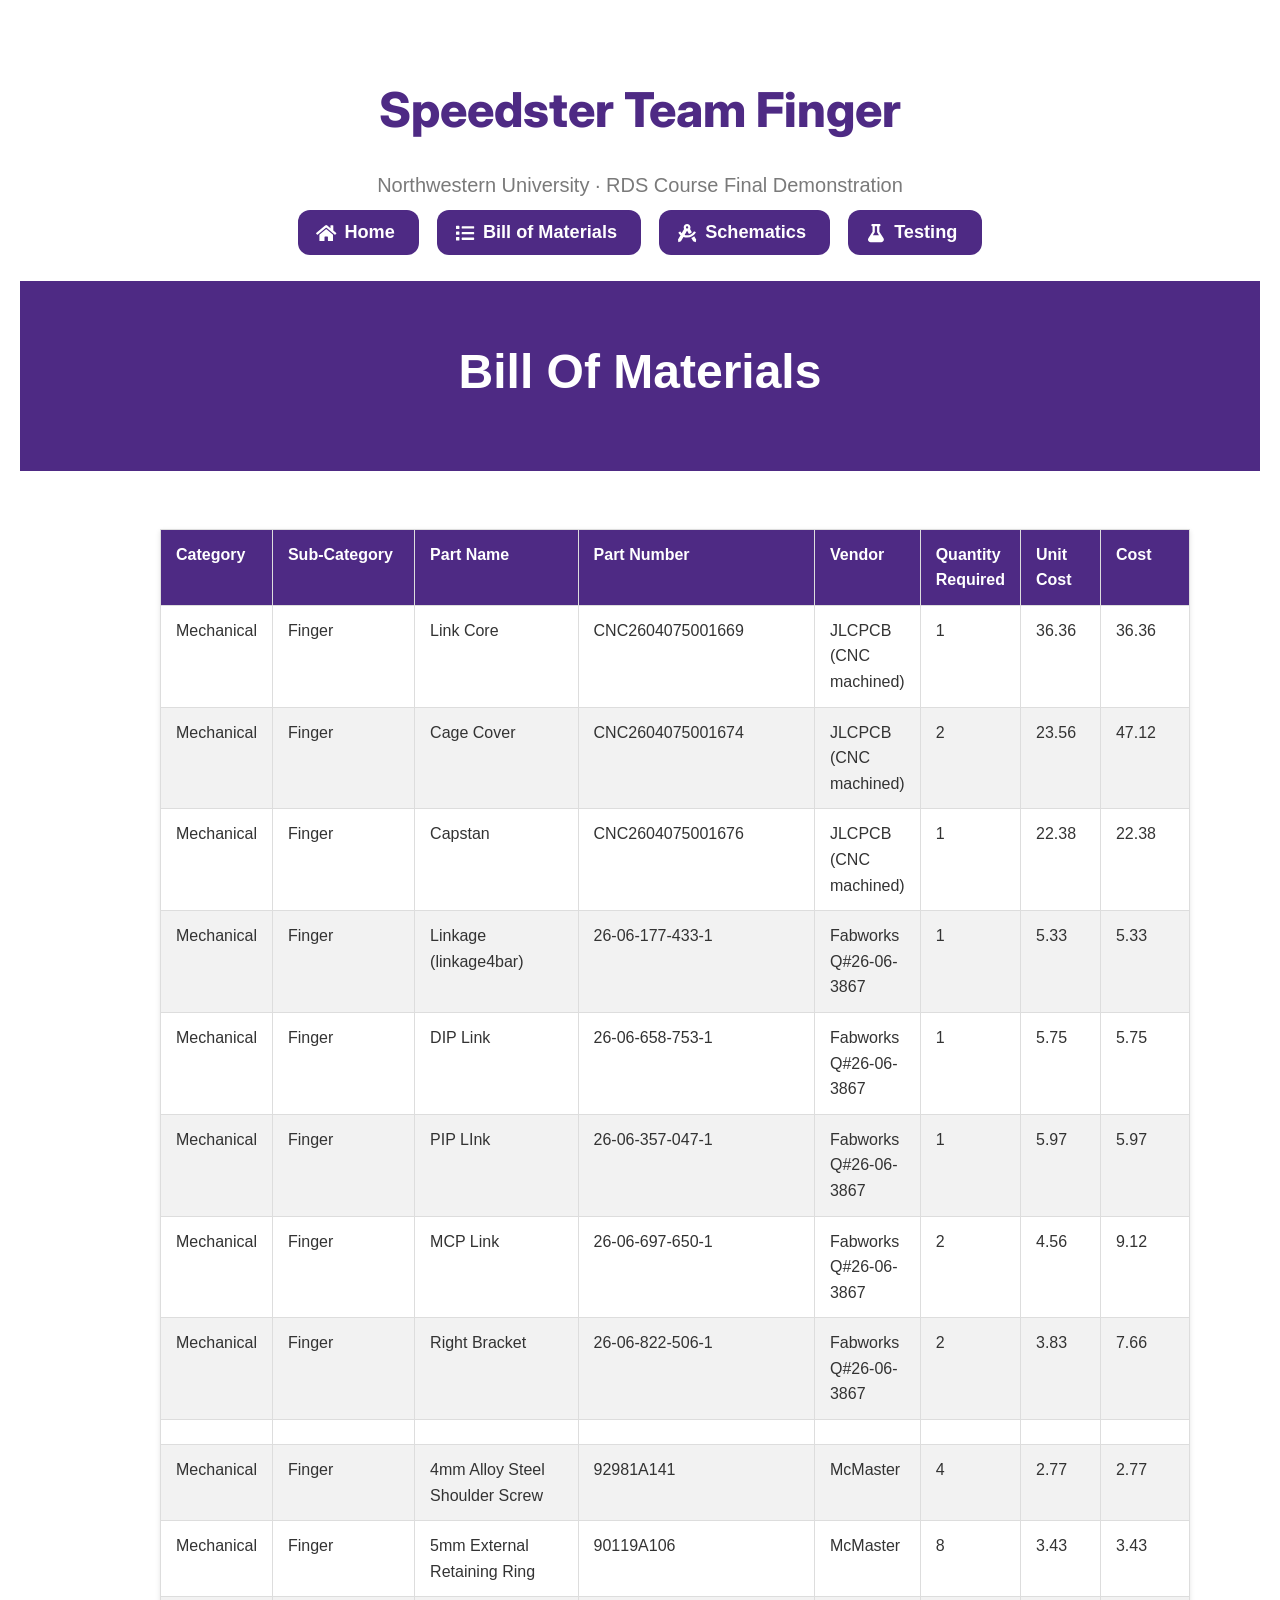
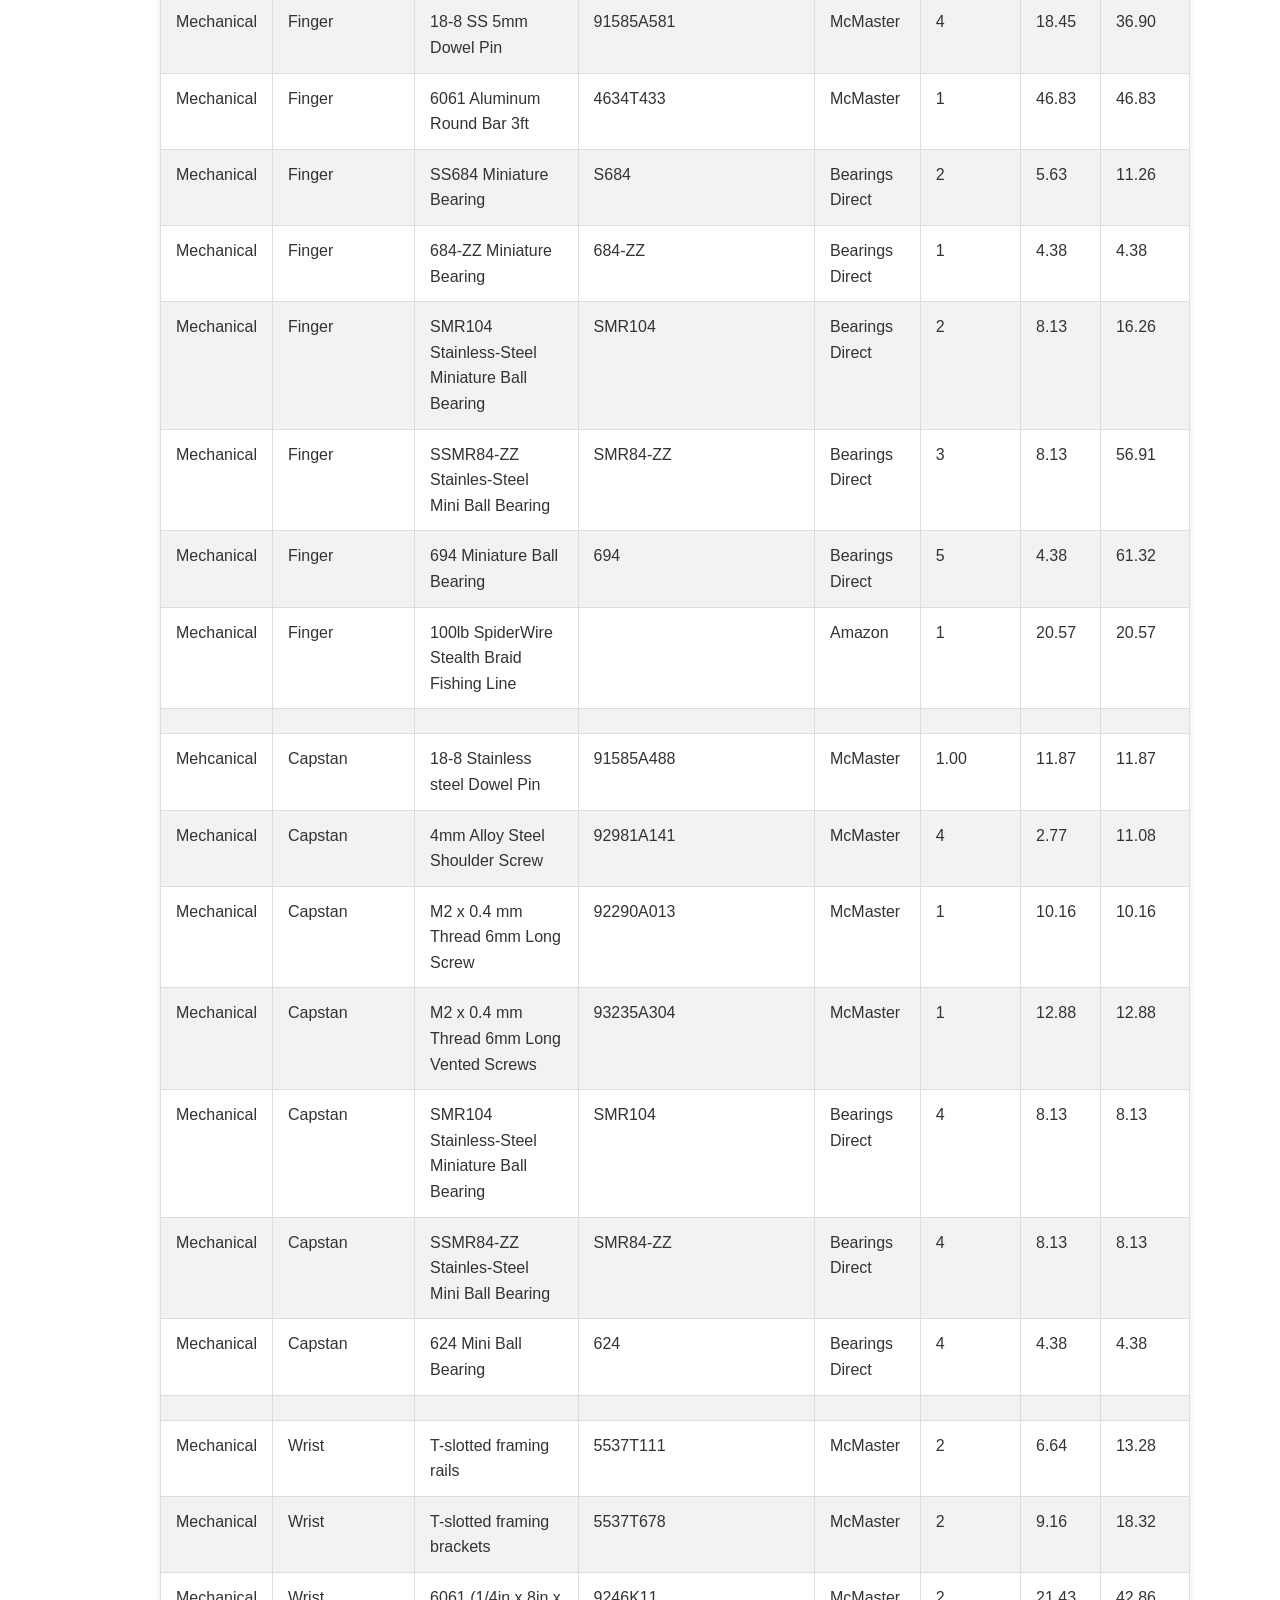
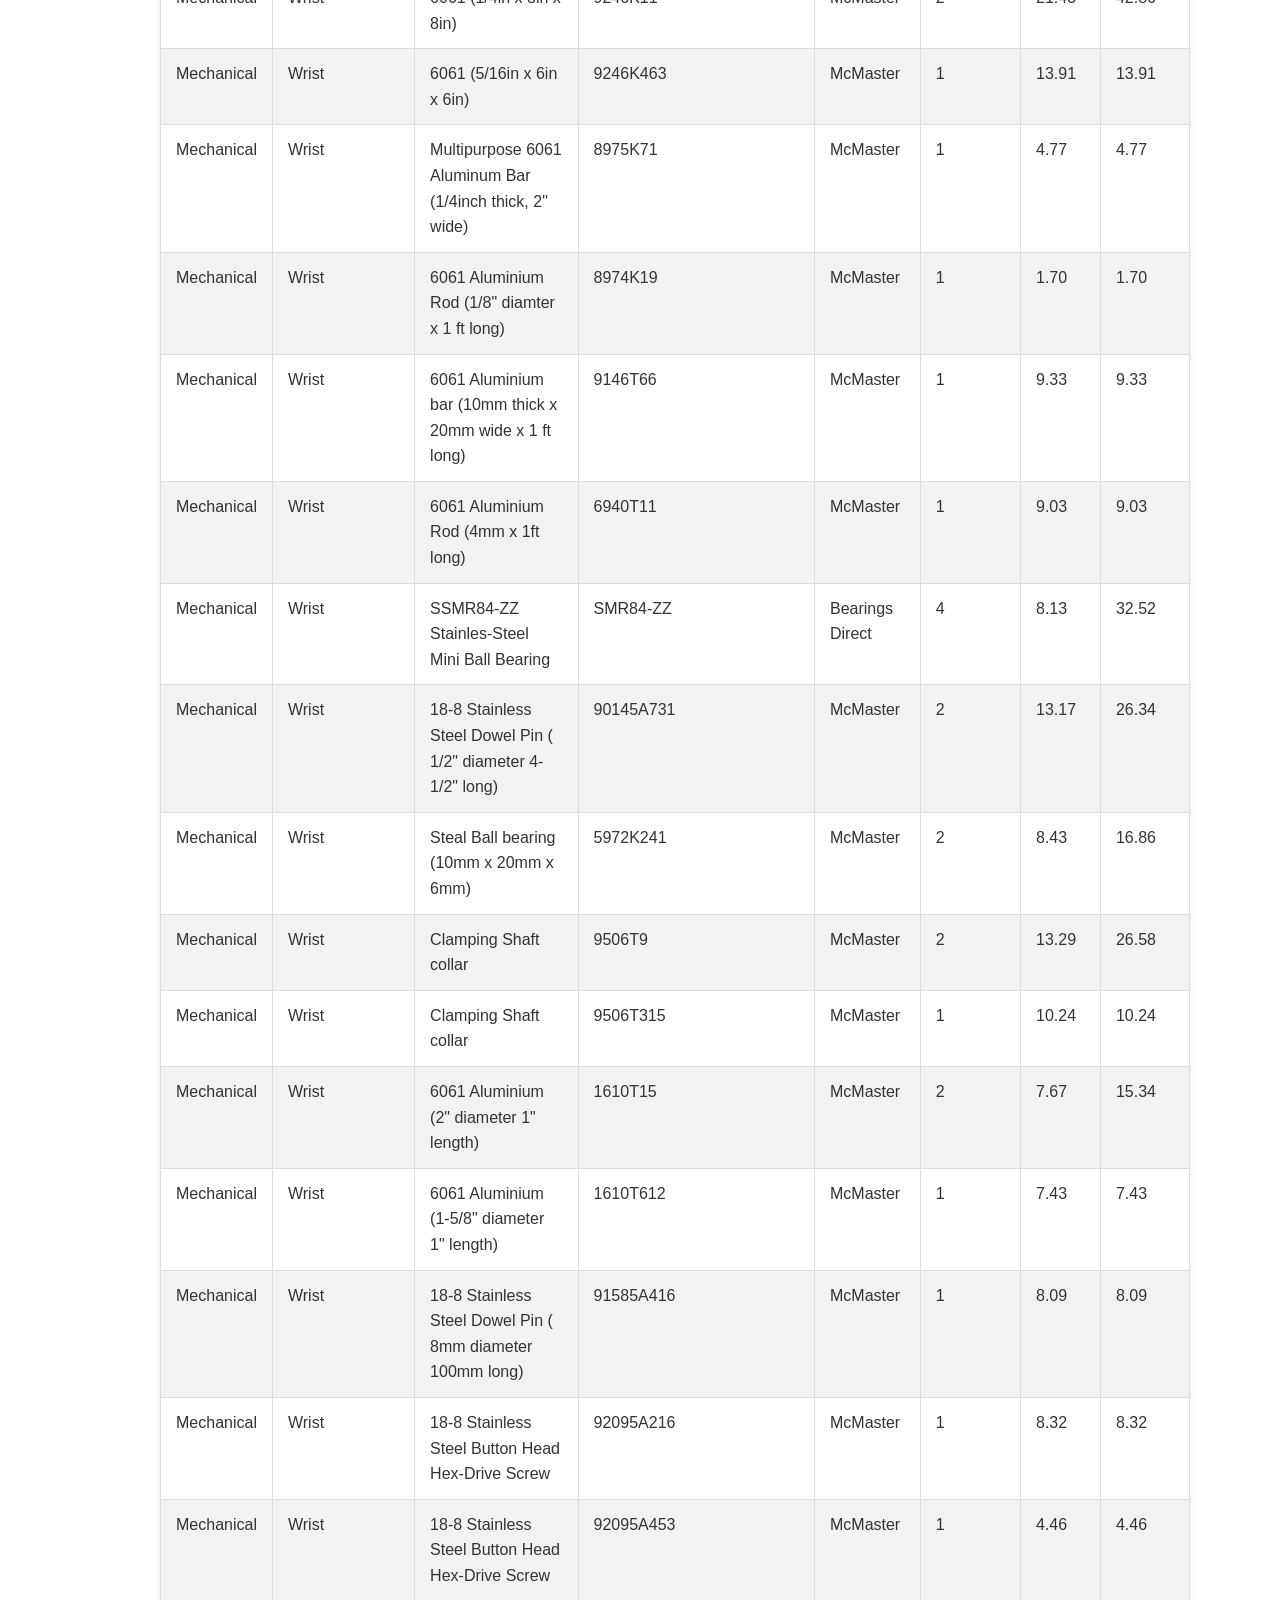
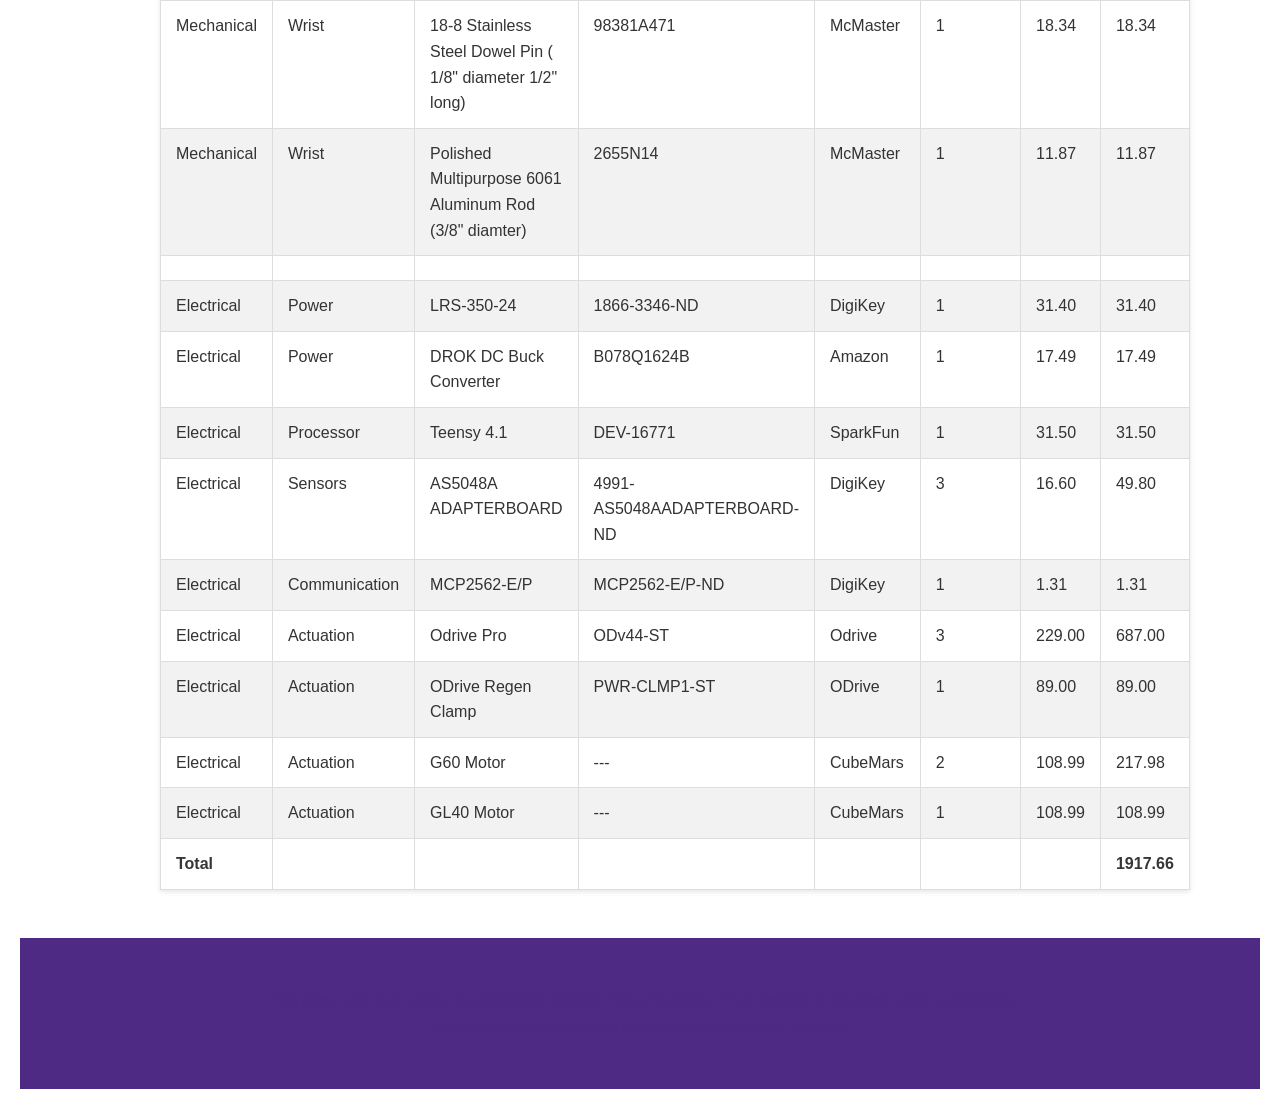
==== commit 802e6a09: "updated README and bom.html" ====
--- a/bom.html
+++ b/bom.html
@@ -4,7 +4,7 @@
 <head>
 <meta charset="utf-8"/>
 <meta content="width=device-width, initial-scale=1" name="viewport"/>
-<title>PAGE TITLE - Speedster Team Finger</title>
+<title>Bill of Materials - Speedster Team Finger</title>
 <link href="static/images/Speedster Finger.jpg" rel="icon" type="image/x-icon"/>
 <link href="static/css/bulma.min.css" rel="stylesheet"/>
 <link href="static/css/index.css" rel="stylesheet"/>
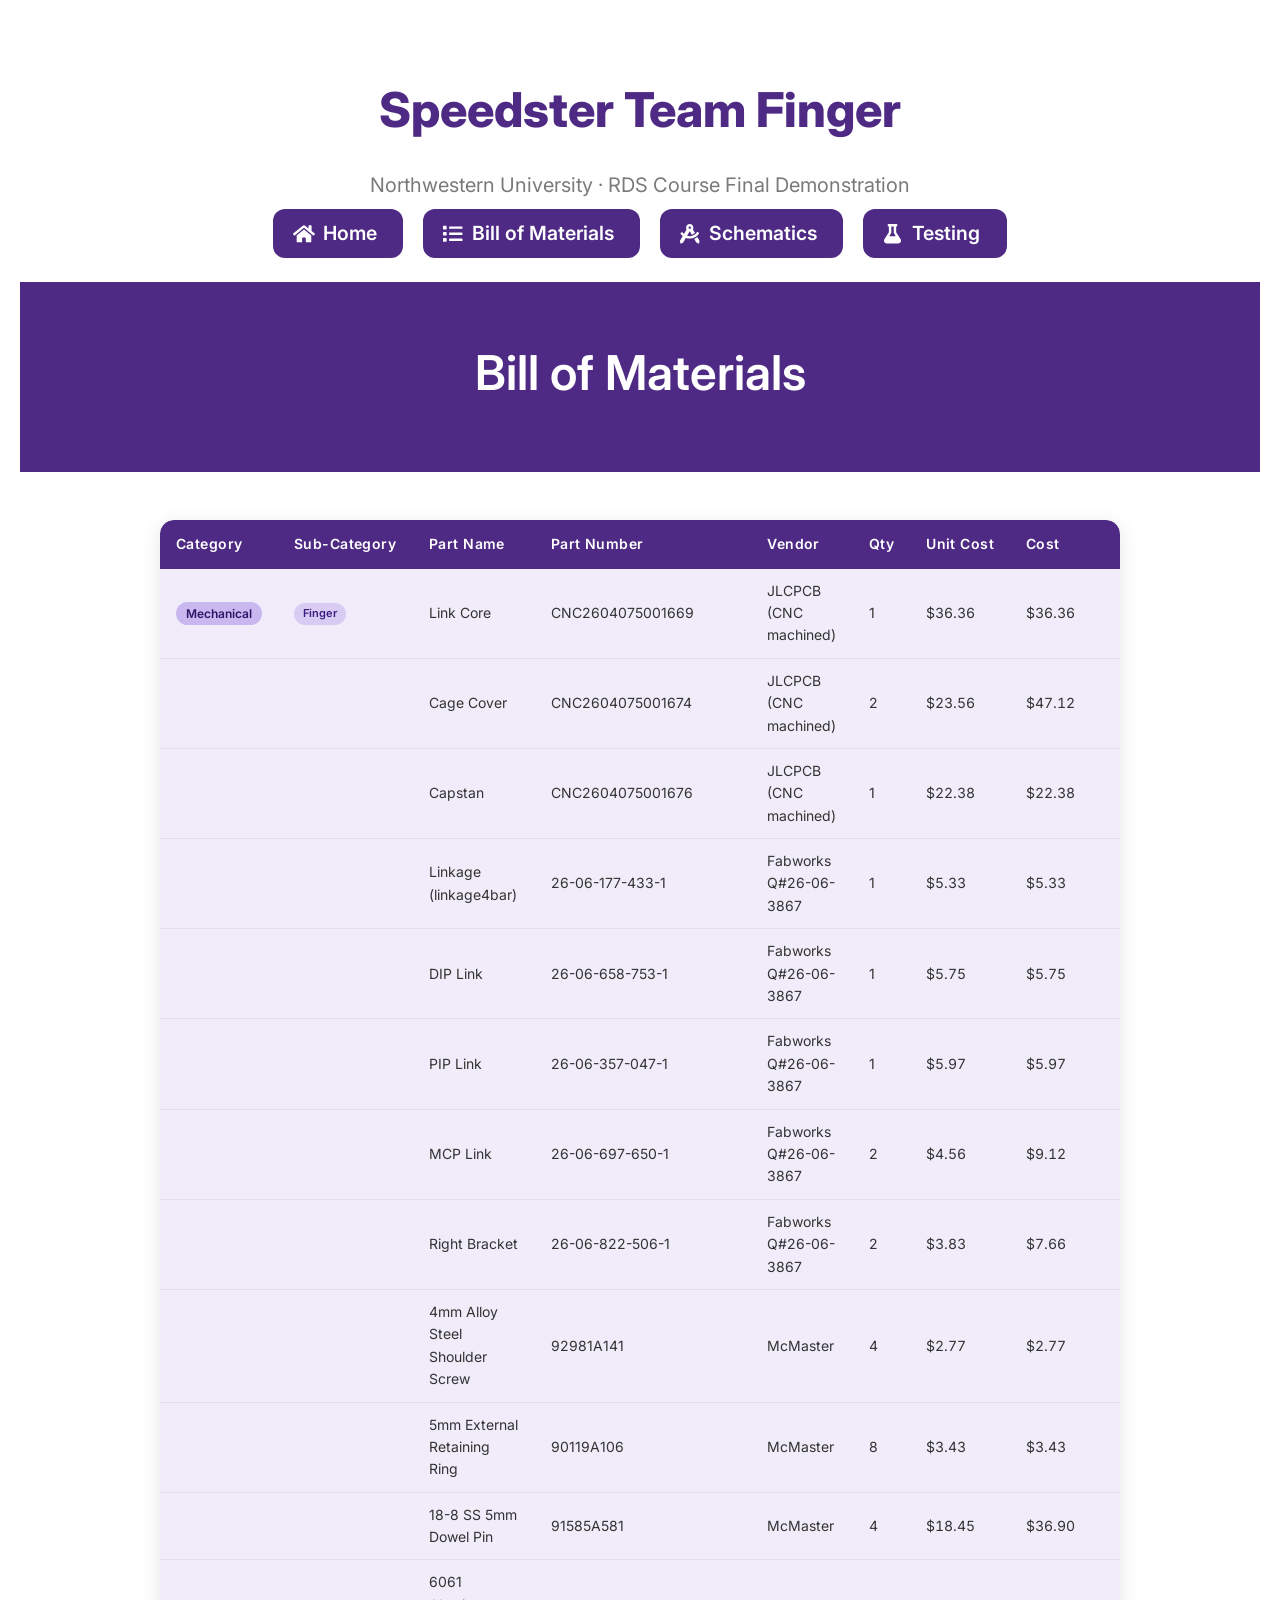
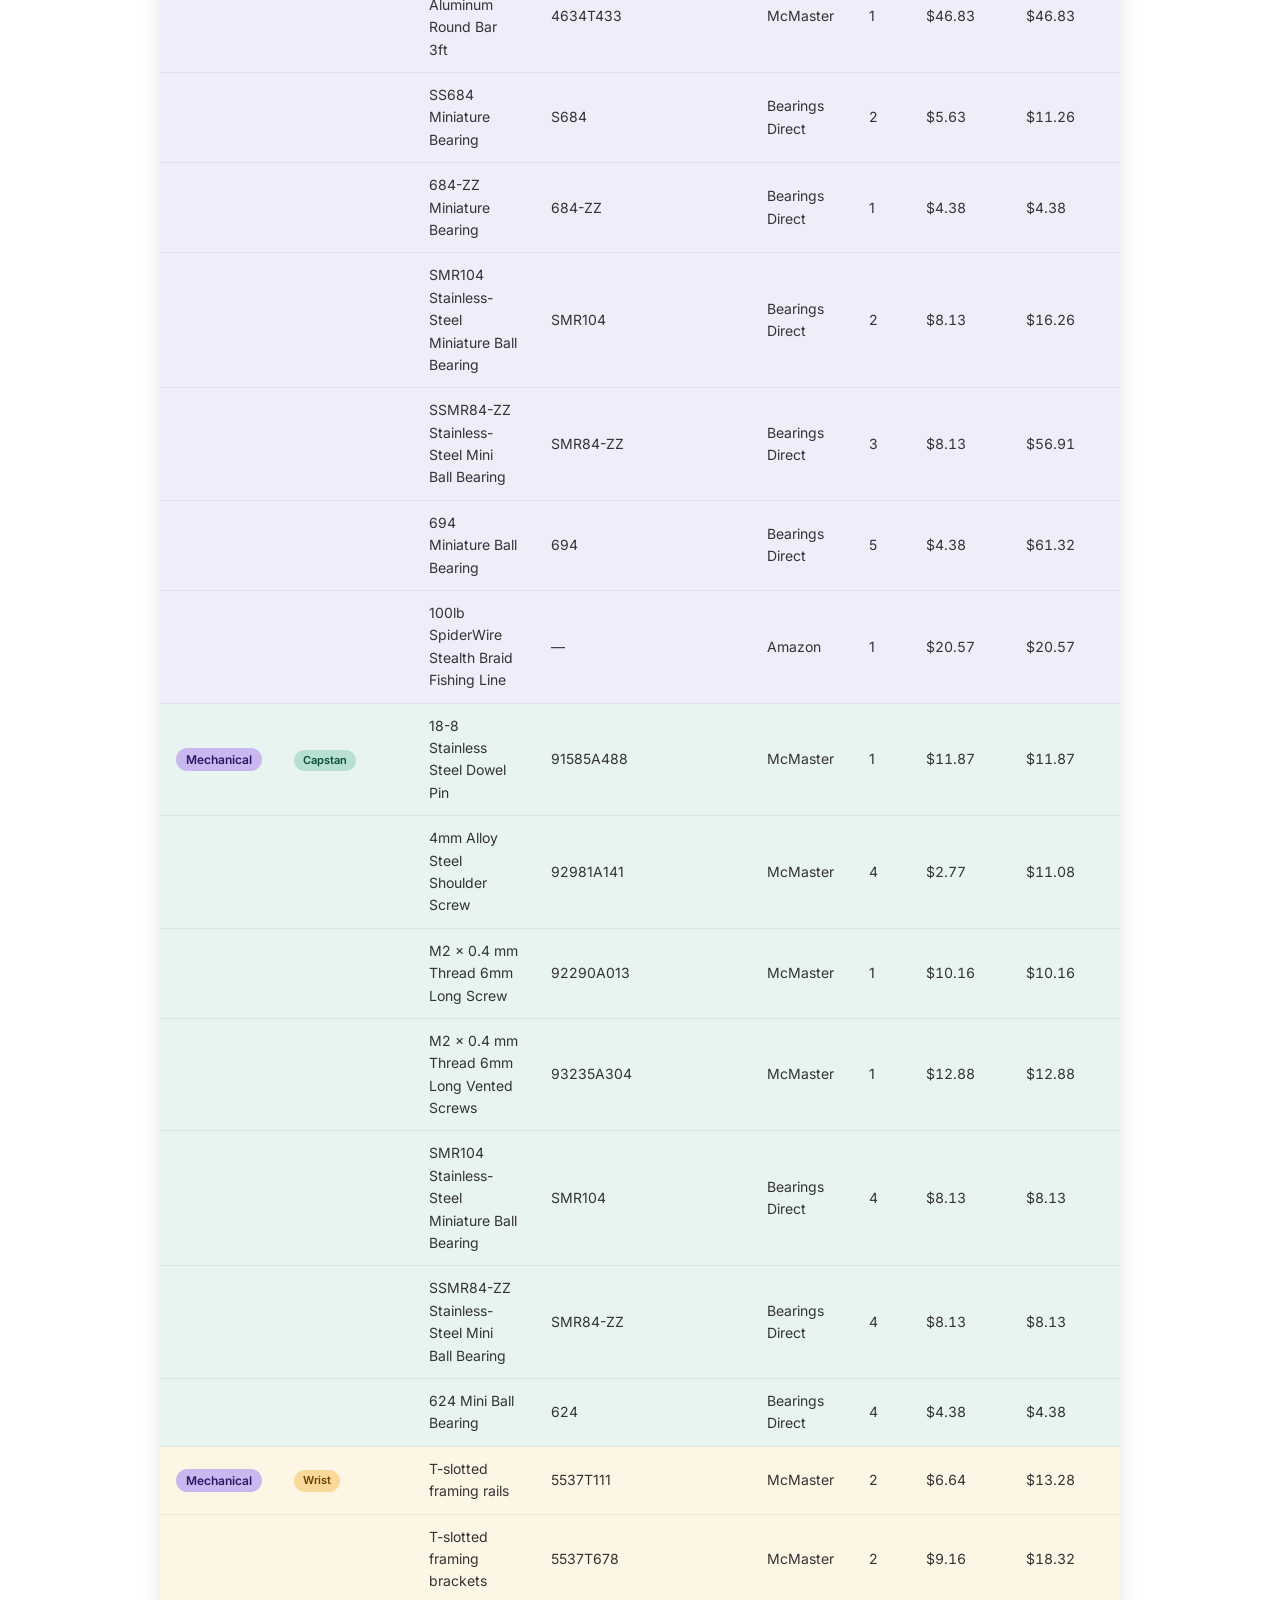
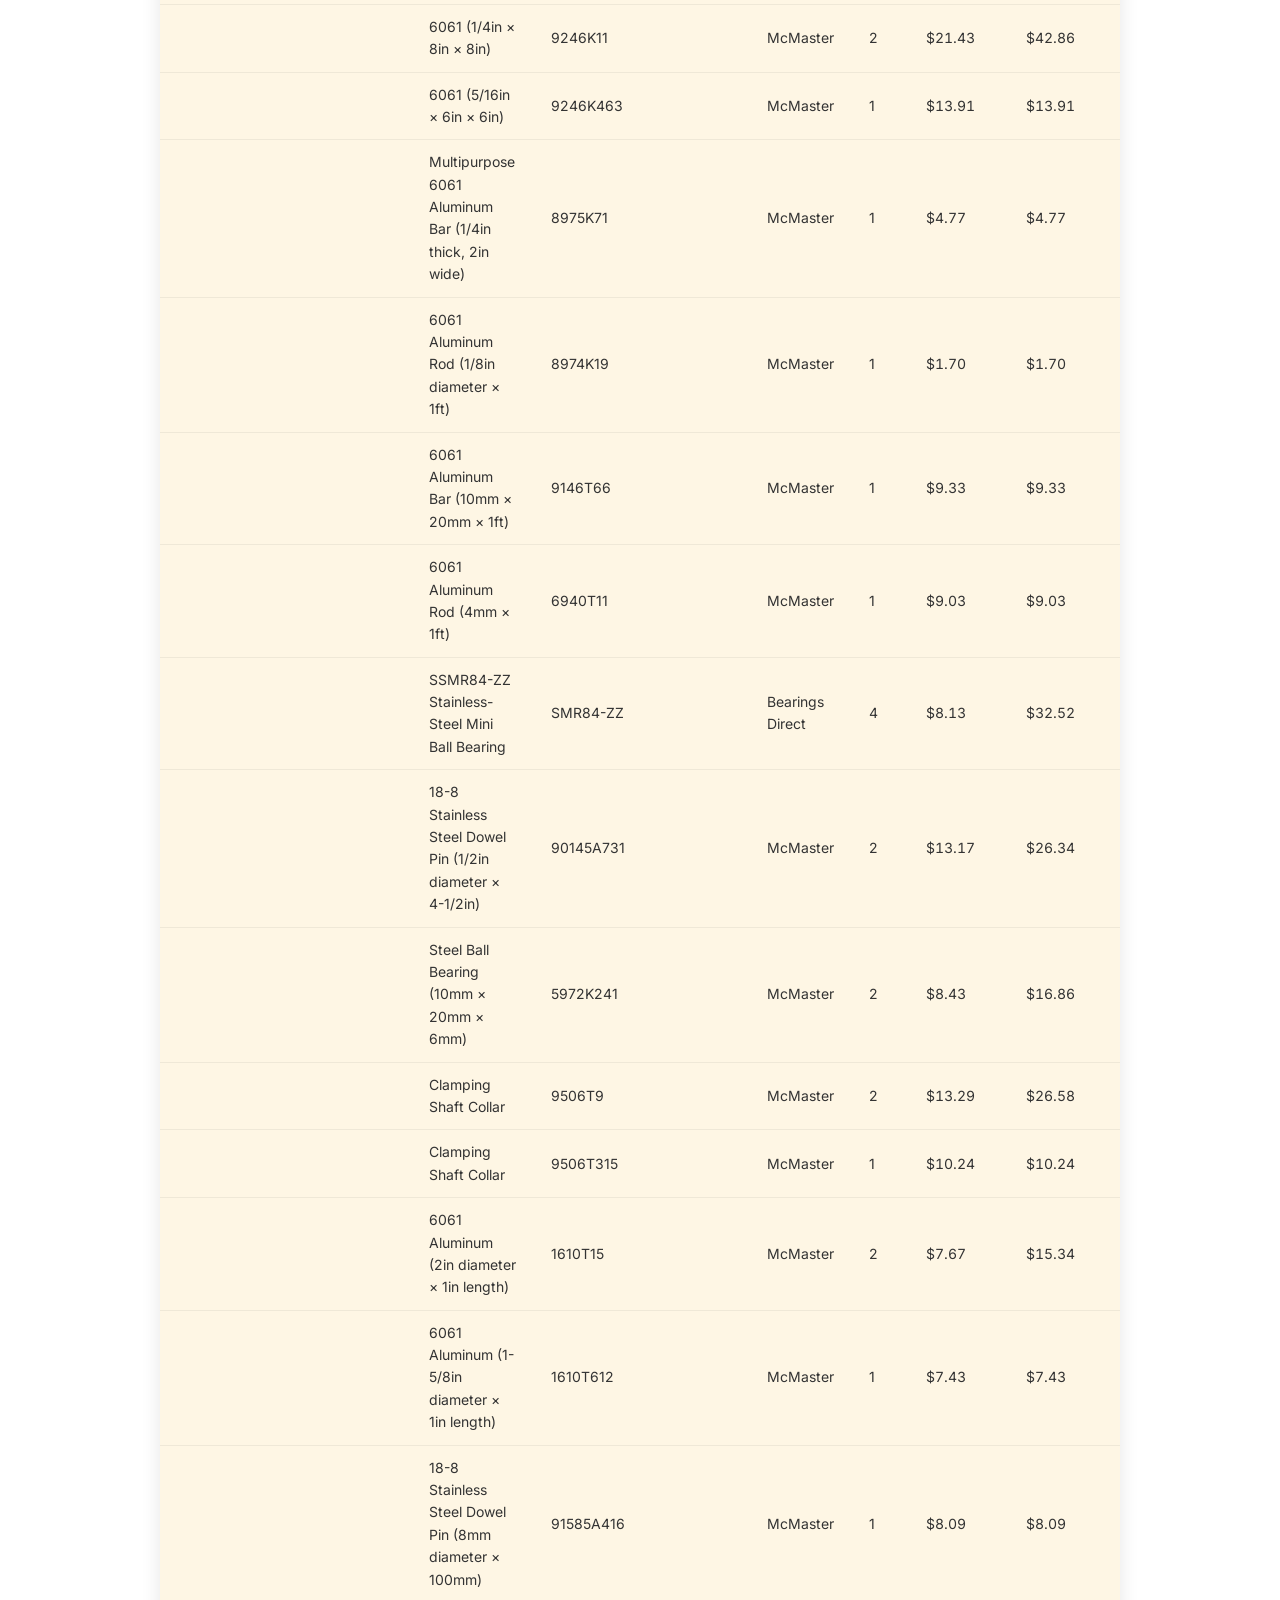
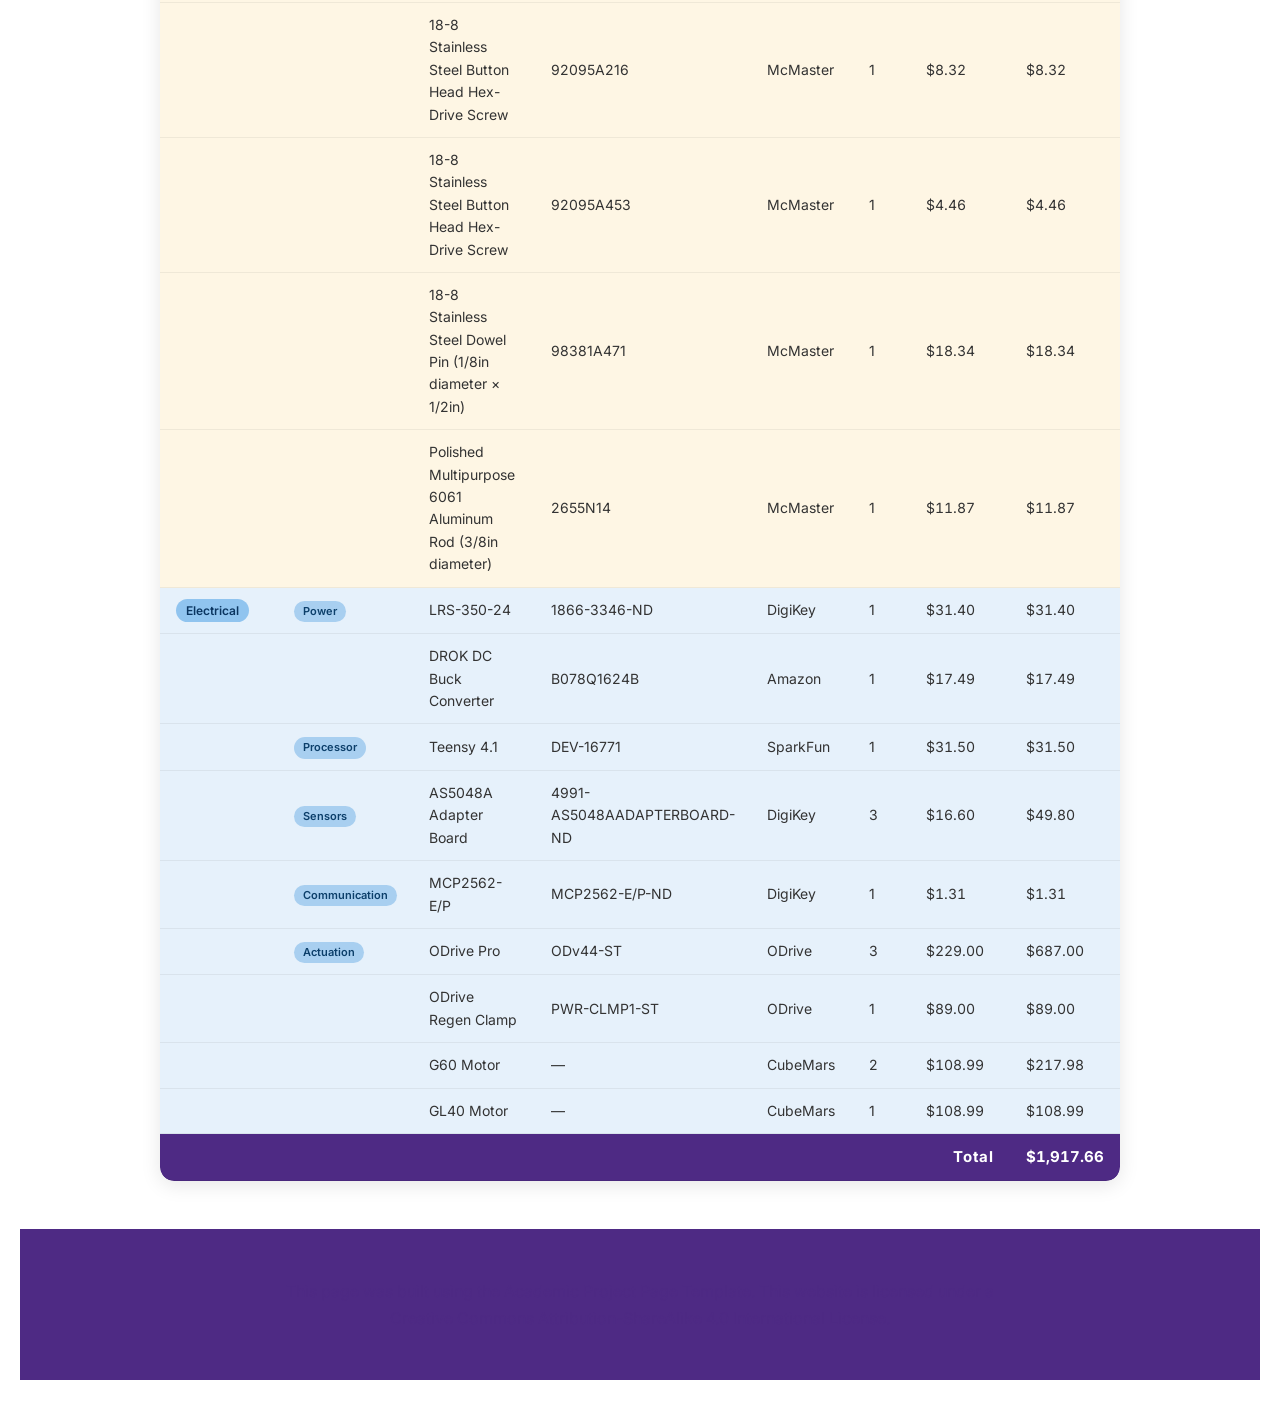
==== commit 9b9e8056: "fixed image not loading in schematics and stylized the BOM" ====
--- a/bom.html
+++ b/bom.html
@@ -1,5 +1,4 @@
 <!DOCTYPE html>
-
 <html lang="en">
 <head>
 <meta charset="utf-8"/>
@@ -9,717 +8,258 @@
 <link href="static/css/bulma.min.css" rel="stylesheet"/>
 <link href="static/css/index.css" rel="stylesheet"/>
 <link as="style" href="static/css/fontawesome.all.min.css" onload="this.onload=null;this.rel='stylesheet'" rel="preload"/>
-<link href="https://fonts.googleapis.com/css2?family=Inter:wght@400;500;600;700;800&amp;display=swap" rel="stylesheet"/>
-<script defer="" src="https://ajax.googleapis.com/ajax/libs/jquery/3.5.1/jquery.min.js"></script>
-<script defer="" src="static/js/fontawesome.all.min.js"></script>
+<link href="https://fonts.googleapis.com/css2?family=Inter:wght@400;500;600;700;800&display=swap" rel="stylesheet"/>
+<script defer src="https://ajax.googleapis.com/ajax/libs/jquery/3.5.1/jquery.min.js"></script>
+<script defer src="static/js/fontawesome.all.min.js"></script>
 <style>
-    body {
-        font-family: 'Segoe UI', Tahoma, Geneva, Verdana, sans-serif;
-        margin: 20px;
-        color: #333;
-    }
-    .bom-header {
-        background-color: #f8f9fa;
-        padding: 15px;
-        border-radius: 5px;
-        margin-bottom: 20px;
-    }
-    table {
-        width: 100%;
-        border-collapse: collapse;
-        margin-top: 10px;
-        box-shadow: 0 2px 5px rgba(0,0,0,0.1);
-    }
-    th, td {
-        padding: 12px 15px;
-        border: 1px solid #ddd;
-        text-align: left;
-    }
-    th {
-        background-color: #4E2A84;
-        color: #ffff;
-    }
-    tbody tr:nth-child(even) {
-        background-color: #f2f2f2;
-    }
-    tbody tr:hover {
-        background-color: #e9e9e9;
-    }
-  </style>
+  body {
+    font-family: 'Inter', 'Segoe UI', Tahoma, Geneva, Verdana, sans-serif;
+    margin: 20px;
+    color: #333;
+  }
+
+  .bom-table-wrap {
+    border-radius: 14px;
+    overflow: hidden;
+    box-shadow: 0 4px 20px rgba(0,0,0,0.10);
+  }
+
+  table {
+    width: 100%;
+    border-collapse: separate;
+    border-spacing: 0;
+    margin: 0;
+    font-size: 14px;
+  }
+
+  thead tr th {
+    background-color: #4E2A84;
+    color: #fff;
+    padding: 13px 16px;
+    font-weight: 600;
+    letter-spacing: 0.03em;
+    border: none;
+    white-space: nowrap;
+  }
+
+  thead tr th:first-child { border-radius: 0; }
+
+  tbody tr td {
+    padding: 11px 16px;
+    border: none;
+    border-bottom: 1px solid rgba(0,0,0,0.06);
+    vertical-align: middle;
+  }
+
+  /* Category color bands */
+  tbody tr.cat-finger      td { background-color: #f0ecfa; }
+  tbody tr.cat-finger:hover td { background-color: #e3daf5; }
+
+  tbody tr.cat-capstan     td { background-color: #e8f4f0; }
+  tbody tr.cat-capstan:hover td { background-color: #d5ece5; }
+
+  tbody tr.cat-wrist       td { background-color: #fef6e4; }
+  tbody tr.cat-wrist:hover td { background-color: #fdeec8; }
+
+  tbody tr.cat-electrical  td { background-color: #e6f1fb; }
+  tbody tr.cat-electrical:hover td { background-color: #cde3f7; }
+
+  tbody tr.cat-separator   td { background-color: transparent; padding: 4px 0; border: none; }
+
+  tbody tr.cat-total       td { background-color: #4E2A84; color: #fff; font-weight: 700; font-size: 15px; }
+
+  /* Category badge pill in first column */
+  .cat-badge {
+    display: inline-block;
+    padding: 2px 10px;
+    border-radius: 20px;
+    font-size: 12px;
+    font-weight: 600;
+    white-space: nowrap;
+  }
+  .badge-mechanical { background-color: #c9b8f0; color: #2e1667; }
+  .badge-electrical { background-color: #90c4ef; color: #0a3560; }
+
+  .subcat-pill {
+    display: inline-block;
+    padding: 2px 9px;
+    border-radius: 20px;
+    font-size: 11px;
+    font-weight: 600;
+    white-space: nowrap;
+  }
+  .subcat-finger   { background-color: #d8ccf4; color: #3b1d80; }
+  .subcat-capstan  { background-color: #b8dfd3; color: #0d4d39; }
+  .subcat-wrist    { background-color: #fad89a; color: #6b4200; }
+  .subcat-power    { background-color: #a8cff0; color: #0c3f6a; }
+  .subcat-processor{ background-color: #a8cff0; color: #0c3f6a; }
+  .subcat-sensors  { background-color: #a8cff0; color: #0c3f6a; }
+  .subcat-comm     { background-color: #a8cff0; color: #0c3f6a; }
+  .subcat-actuation{ background-color: #a8cff0; color: #0c3f6a; }
+
+  .cost-cell { font-variant-numeric: tabular-nums; text-align: right; }
+
+  /* Rounded corners on the outer table edges */
+  thead tr:first-child th:first-child { border-top-left-radius: 14px; }
+  thead tr:first-child th:last-child  { border-top-right-radius: 14px; }
+  tbody tr:last-child td:first-child  { border-bottom-left-radius: 14px; }
+  tbody tr:last-child td:last-child   { border-bottom-right-radius: 14px; }
+</style>
 </head>
 <body>
+
 <!-- Header -->
 <section class="hero">
-<div class="hero-body pb-0">
-<div class="container is-max-desktop">
-<div class="columns is-centered">
-<div class="column has-text-centered">
-<h1 class="title is-1 publication-title">Speedster Team Finger</h1>
-<p class="is-size-5 has-text-grey">Northwestern University · RDS Course Final Demonstration</p>
-</div>
-</div>
-</div>
-</div>
-</section>
+  <div class="hero-body pb-0">
+    <div class="container is-max-desktop">
+      <div class="columns is-centered">
+        <div class="column has-text-centered">
+          <h1 class="title is-1 publication-title">Speedster Team Finger</h1>
+          <p class="is-size-5 has-text-grey">Northwestern University · RDS Course Final Demonstration</p>
+        </div>
+      </div>
+    </div>
+  </div>
+</section>
+
 <!-- Navigation -->
 <section class="section py-2">
-<div class="container is-max-desktop">
-<div class="columns is-centered">
-<div class="column has-text-centered">
-<a class="button is-rounded is-medium mx-2" href="index.html" style="background-color: #4E2A84; color: white; border: none;">
-<span class="icon"><i class="fas fa-home"></i></span>
-<span>Home</span>
-</a>
-<a class="button is-rounded is-medium mx-2" href="bom.html" style="background-color: #4E2A84; color: white; border: none;">
-<span class="icon"><i class="fas fa-list"></i></span>
-<span>Bill of Materials</span>
-</a>
-<a class="button is-rounded is-medium mx-2" href="schematics.html" style="background-color: #4E2A84; color: white; border: none;">
-<span class="icon"><i class="fas fa-drafting-compass"></i></span>
-<span>Schematics</span>
-</a>
-<a class="button is-rounded is-medium mx-2" href="testing.html" style="background-color: #4E2A84; color: white; border: none;">
-<span class="icon"><i class="fas fa-flask"></i></span>
-<span>Testing</span>
-</a>
-</div>
-</div>
-</div>
-</section>
+  <div class="container is-max-desktop">
+    <div class="columns is-centered">
+      <div class="column has-text-centered">
+        <a class="button is-rounded is-medium mx-2" href="index.html" style="background-color: #4E2A84; color: white; border: none;">
+          <span class="icon"><i class="fas fa-home"></i></span><span>Home</span>
+        </a>
+        <a class="button is-rounded is-medium mx-2" href="bom.html" style="background-color: #4E2A84; color: white; border: none;">
+          <span class="icon"><i class="fas fa-list"></i></span><span>Bill of Materials</span>
+        </a>
+        <a class="button is-rounded is-medium mx-2" href="schematics.html" style="background-color: #4E2A84; color: white; border: none;">
+          <span class="icon"><i class="fas fa-drafting-compass"></i></span><span>Schematics</span>
+        </a>
+        <a class="button is-rounded is-medium mx-2" href="testing.html" style="background-color: #4E2A84; color: white; border: none;">
+          <span class="icon"><i class="fas fa-flask"></i></span><span>Testing</span>
+        </a>
+      </div>
+    </div>
+  </div>
+</section>
+
 <!-- Page Title Banner -->
 <section class="hero is-primary mt-4">
-<div class="hero-body">
-<div class="container is-max-desktop has-text-centered">
-<h2 class="title is-1 mb-2">Bill Of Materials</h2>
-</div>
-</div>
-</section>
+  <div class="hero-body">
+    <div class="container is-max-desktop has-text-centered">
+      <h2 class="title is-1 mb-2">Bill of Materials</h2>
+    </div>
+  </div>
+</section>
+
 <!-- Main Content -->
 <section class="section">
-<div class="container is-max-desktop">
-<!-- BOM Breakdown Table -->
-<table>
-<thead>
-<tr>
-<th style="color: white;">Category</th>
-<th style="color: white;">Sub-Category</th>
-<th style="color: white;">Part Name</th>
-<th style="color: white;">Part Number</th>
-<th style="color: white;">Vendor</th>
-<th style="color: white;">Quantity Required</th>
-<th style="color: white;">Unit Cost</th>
-<th style="color: white;">Cost</th>
-</tr>
-</thead>
-<tbody>
-<tr>
-<td>Mechanical</td>
-<td>Finger</td>
-<td>Link Core</td>
-<td>CNC2604075001669</td>
-<td>JLCPCB (CNC machined)</td>
-<td>1</td>
-<td>36.36</td>
-<td>36.36</td>
-</tr>
-<tr>
-<td>Mechanical</td>
-<td>Finger</td>
-<td>Cage Cover</td>
-<td>CNC2604075001674</td>
-<td>JLCPCB (CNC machined)</td>
-<td>2</td>
-<td>23.56</td>
-<td>47.12</td>
-</tr>
-<tr>
-<td>Mechanical</td>
-<td>Finger</td>
-<td>Capstan</td>
-<td>CNC2604075001676</td>
-<td>JLCPCB (CNC machined)</td>
-<td>1</td>
-<td>22.38</td>
-<td>22.38</td>
-</tr>
-<tr>
-<td>Mechanical</td>
-<td>Finger</td>
-<td>Linkage (linkage4bar)</td>
-<td>26-06-177-433-1</td>
-<td>Fabworks Q#26-06-3867</td>
-<td>1</td>
-<td>5.33</td>
-<td>5.33</td>
-</tr>
-<tr>
-<td>Mechanical</td>
-<td>Finger</td>
-<td>DIP Link</td>
-<td>26-06-658-753-1</td>
-<td>Fabworks Q#26-06-3867</td>
-<td>1</td>
-<td>5.75</td>
-<td>5.75</td>
-</tr>
-<tr>
-<td>Mechanical</td>
-<td>Finger</td>
-<td>PIP LInk</td>
-<td>26-06-357-047-1</td>
-<td>Fabworks Q#26-06-3867</td>
-<td>1</td>
-<td>5.97</td>
-<td>5.97</td>
-</tr>
-<tr>
-<td>Mechanical</td>
-<td>Finger</td>
-<td>MCP Link</td>
-<td>26-06-697-650-1</td>
-<td>Fabworks Q#26-06-3867</td>
-<td>2</td>
-<td>4.56</td>
-<td>9.12</td>
-</tr>
-<tr>
-<td>Mechanical</td>
-<td>Finger</td>
-<td>Right Bracket</td>
-<td>26-06-822-506-1</td>
-<td>Fabworks Q#26-06-3867</td>
-<td>2</td>
-<td>3.83</td>
-<td>7.66</td>
-</tr>
-<tr>
-<td></td>
-<td></td>
-<td></td>
-<td></td>
-<td></td>
-<td></td>
-<td></td>
-<td></td>
-</tr>
-<tr>
-<td>Mechanical</td>
-<td>Finger</td>
-<td>4mm Alloy Steel Shoulder Screw</td>
-<td>92981A141</td>
-<td>McMaster</td>
-<td>4</td>
-<td>2.77</td>
-<td>2.77</td>
-</tr>
-<tr>
-<td>Mechanical</td>
-<td>Finger</td>
-<td>5mm External Retaining Ring</td>
-<td>90119A106</td>
-<td>McMaster</td>
-<td>8</td>
-<td>3.43</td>
-<td>3.43</td>
-</tr>
-<tr>
-<td>Mechanical</td>
-<td>Finger</td>
-<td>18-8 SS 5mm Dowel Pin</td>
-<td>91585A581</td>
-<td>McMaster</td>
-<td>4</td>
-<td>18.45</td>
-<td>36.90</td>
-</tr>
-<tr>
-<td>Mechanical</td>
-<td>Finger</td>
-<td>6061 Aluminum Round Bar 3ft</td>
-<td>4634T433</td>
-<td>McMaster</td>
-<td>1</td>
-<td>46.83</td>
-<td>46.83</td>
-</tr>
-<tr>
-<td>Mechanical</td>
-<td>Finger</td>
-<td>SS684 Miniature Bearing</td>
-<td>S684</td>
-<td>Bearings Direct</td>
-<td>2</td>
-<td>5.63</td>
-<td>11.26</td>
-</tr>
-<tr>
-<td>Mechanical</td>
-<td>Finger</td>
-<td>684-ZZ Miniature Bearing</td>
-<td>684-ZZ</td>
-<td>Bearings Direct</td>
-<td>1</td>
-<td>4.38</td>
-<td>4.38</td>
-</tr>
-<tr>
-<td>Mechanical</td>
-<td>Finger</td>
-<td>SMR104 Stainless-Steel Miniature Ball Bearing</td>
-<td>SMR104</td>
-<td>Bearings Direct</td>
-<td>2</td>
-<td>8.13</td>
-<td>16.26</td>
-</tr>
-<tr>
-<td>Mechanical</td>
-<td>Finger</td>
-<td>SSMR84-ZZ Stainles-Steel Mini Ball Bearing</td>
-<td>SMR84-ZZ</td>
-<td>Bearings Direct</td>
-<td>3</td>
-<td>8.13</td>
-<td>56.91</td>
-</tr>
-<tr>
-<td>Mechanical</td>
-<td>Finger</td>
-<td>694 Miniature Ball Bearing</td>
-<td>694</td>
-<td>Bearings Direct</td>
-<td>5</td>
-<td>4.38</td>
-<td>61.32</td>
-</tr>
-<tr>
-<td>Mechanical</td>
-<td>Finger</td>
-<td>100lb SpiderWire Stealth Braid Fishing Line</td>
-<td></td>
-<td>Amazon</td>
-<td>1</td>
-<td>20.57</td>
-<td>20.57</td>
-</tr>
-<tr>
-<td></td>
-<td></td>
-<td></td>
-<td></td>
-<td></td>
-<td></td>
-<td></td>
-<td></td>
-</tr>
-<tr>
-<td>Mehcanical</td>
-<td>Capstan</td>
-<td>18-8 Stainless steel Dowel Pin</td>
-<td>91585A488</td>
-<td>McMaster</td>
-<td>1.00</td>
-<td>11.87</td>
-<td>11.87</td>
-</tr>
-<tr>
-<td>Mechanical</td>
-<td>Capstan</td>
-<td>4mm Alloy Steel Shoulder Screw</td>
-<td>92981A141</td>
-<td>McMaster</td>
-<td>4</td>
-<td>2.77</td>
-<td>11.08</td>
-</tr>
-<tr>
-<td>Mechanical</td>
-<td>Capstan</td>
-<td>M2 x 0.4 mm Thread 6mm Long Screw</td>
-<td>92290A013</td>
-<td>McMaster</td>
-<td>1</td>
-<td>10.16</td>
-<td>10.16</td>
-</tr>
-<tr>
-<td>Mechanical</td>
-<td>Capstan</td>
-<td>M2 x 0.4 mm Thread 6mm Long Vented Screws</td>
-<td>93235A304</td>
-<td>McMaster</td>
-<td>1</td>
-<td>12.88</td>
-<td>12.88</td>
-</tr>
-<tr>
-<td>Mechanical</td>
-<td>Capstan</td>
-<td>SMR104 Stainless-Steel Miniature Ball Bearing</td>
-<td>SMR104</td>
-<td>Bearings Direct</td>
-<td>4</td>
-<td>8.13</td>
-<td>8.13</td>
-</tr>
-<tr>
-<td>Mechanical</td>
-<td>Capstan</td>
-<td>SSMR84-ZZ Stainles-Steel Mini Ball Bearing</td>
-<td>SMR84-ZZ</td>
-<td>Bearings Direct</td>
-<td>4</td>
-<td>8.13</td>
-<td>8.13</td>
-</tr>
-<tr>
-<td>Mechanical</td>
-<td>Capstan</td>
-<td>624 Mini Ball Bearing</td>
-<td>624</td>
-<td>Bearings Direct</td>
-<td>4</td>
-<td>4.38</td>
-<td>4.38</td>
-</tr>
-<tr>
-<td></td>
-<td></td>
-<td></td>
-<td></td>
-<td></td>
-<td></td>
-<td></td>
-<td></td>
-</tr>
-<tr>
-<td>Mechanical </td>
-<td>Wrist</td>
-<td>T-slotted framing rails</td>
-<td>5537T111</td>
-<td>McMaster</td>
-<td>2</td>
-<td>6.64</td>
-<td>13.28</td>
-</tr>
-<tr>
-<td>Mechanical </td>
-<td>Wrist</td>
-<td>T-slotted framing brackets</td>
-<td>5537T678</td>
-<td>McMaster</td>
-<td>2</td>
-<td>9.16</td>
-<td>18.32</td>
-</tr>
-<tr>
-<td>Mechanical </td>
-<td>Wrist</td>
-<td>6061 (1/4in x 8in x 8in)</td>
-<td>9246K11</td>
-<td>McMaster</td>
-<td>2</td>
-<td>21.43</td>
-<td>42.86</td>
-</tr>
-<tr>
-<td>Mechanical </td>
-<td>Wrist</td>
-<td>6061 (5/16in x 6in x 6in)</td>
-<td>9246K463</td>
-<td>McMaster</td>
-<td>1</td>
-<td>13.91</td>
-<td>13.91</td>
-</tr>
-<tr>
-<td>Mechanical </td>
-<td>Wrist</td>
-<td>Multipurpose 6061 Aluminum Bar (1/4inch thick, 2" wide)</td>
-<td>8975K71</td>
-<td>McMaster</td>
-<td>1</td>
-<td>4.77</td>
-<td>4.77</td>
-</tr>
-<tr>
-<td>Mechanical </td>
-<td>Wrist</td>
-<td>6061 Aluminium Rod (1/8" diamter  x  1 ft long)</td>
-<td>8974K19</td>
-<td>McMaster</td>
-<td>1</td>
-<td>1.70</td>
-<td>1.70</td>
-</tr>
-<tr>
-<td>Mechanical </td>
-<td>Wrist</td>
-<td>6061 Aluminium bar (10mm thick x 20mm wide x 1 ft long)</td>
-<td>9146T66</td>
-<td>McMaster</td>
-<td>1</td>
-<td>9.33</td>
-<td>9.33</td>
-</tr>
-<tr>
-<td>Mechanical </td>
-<td>Wrist</td>
-<td>6061 Aluminium Rod (4mm x 1ft long)</td>
-<td>6940T11</td>
-<td>McMaster</td>
-<td>1</td>
-<td>9.03</td>
-<td>9.03</td>
-</tr>
-<tr>
-<td>Mechanical </td>
-<td>Wrist</td>
-<td>SSMR84-ZZ Stainles-Steel Mini Ball Bearing</td>
-<td>SMR84-ZZ</td>
-<td>Bearings Direct</td>
-<td>4</td>
-<td>8.13</td>
-<td>32.52</td>
-</tr>
-<tr>
-<td>Mechanical </td>
-<td>Wrist</td>
-<td>18-8 Stainless Steel Dowel Pin ( 1/2" diameter 4-1/2" long)</td>
-<td>90145A731</td>
-<td>McMaster</td>
-<td>2</td>
-<td>13.17</td>
-<td>26.34</td>
-</tr>
-<tr>
-<td>Mechanical </td>
-<td>Wrist</td>
-<td>Steal Ball bearing (10mm x 20mm x 6mm)</td>
-<td>5972K241</td>
-<td>McMaster</td>
-<td>2</td>
-<td>8.43</td>
-<td>16.86</td>
-</tr>
-<tr>
-<td>Mechanical </td>
-<td>Wrist</td>
-<td>Clamping Shaft collar</td>
-<td>9506T9</td>
-<td>McMaster</td>
-<td>2</td>
-<td>13.29</td>
-<td>26.58</td>
-</tr>
-<tr>
-<td>Mechanical </td>
-<td>Wrist</td>
-<td>Clamping Shaft collar</td>
-<td>9506T315</td>
-<td>McMaster</td>
-<td>1</td>
-<td>10.24</td>
-<td>10.24</td>
-</tr>
-<tr>
-<td>Mechanical </td>
-<td>Wrist</td>
-<td>6061 Aluminium (2" diameter 1" length)</td>
-<td>1610T15</td>
-<td>McMaster</td>
-<td>2</td>
-<td>7.67</td>
-<td>15.34</td>
-</tr>
-<tr>
-<td>Mechanical </td>
-<td>Wrist</td>
-<td>6061 Aluminium (1-5/8" diameter 1" length)</td>
-<td>1610T612</td>
-<td>McMaster</td>
-<td>1</td>
-<td>7.43</td>
-<td>7.43</td>
-</tr>
-<tr>
-<td>Mechanical </td>
-<td>Wrist</td>
-<td>18-8 Stainless Steel Dowel Pin ( 8mm diameter 100mm long)</td>
-<td>91585A416</td>
-<td>McMaster</td>
-<td>1</td>
-<td>8.09</td>
-<td>8.09</td>
-</tr>
-<tr>
-<td>Mechanical </td>
-<td>Wrist</td>
-<td>18-8 Stainless Steel Button Head Hex-Drive Screw</td>
-<td>92095A216</td>
-<td>McMaster</td>
-<td>1</td>
-<td>8.32</td>
-<td>8.32</td>
-</tr>
-<tr>
-<td>Mechanical </td>
-<td>Wrist</td>
-<td>18-8 Stainless Steel Button Head Hex-Drive Screw</td>
-<td>92095A453</td>
-<td>McMaster</td>
-<td>1</td>
-<td>4.46</td>
-<td>4.46</td>
-</tr>
-<tr>
-<td>Mechanical </td>
-<td>Wrist</td>
-<td>18-8 Stainless Steel Dowel Pin ( 1/8" diameter 1/2" long)</td>
-<td>98381A471</td>
-<td>McMaster</td>
-<td>1</td>
-<td>18.34</td>
-<td>18.34</td>
-</tr>
-<tr>
-<td>Mechanical </td>
-<td>Wrist</td>
-<td>Polished Multipurpose 6061 Aluminum Rod (3/8" diamter)</td>
-<td>2655N14</td>
-<td>McMaster</td>
-<td>1</td>
-<td>11.87</td>
-<td>11.87</td>
-</tr>
-<tr>
-<td></td>
-<td></td>
-<td></td>
-<td></td>
-<td></td>
-<td></td>
-<td></td>
-<td></td>
-</tr>
-<tr>
-<td>Electrical</td>
-<td>Power</td>
-<td>LRS-350-24</td>
-<td>1866-3346-ND</td>
-<td>DigiKey</td>
-<td>1</td>
-<td>31.40</td>
-<td>31.40</td>
-</tr>
-<tr>
-<td>Electrical</td>
-<td>Power</td>
-<td>DROK DC Buck Converter</td>
-<td>B078Q1624B</td>
-<td>Amazon</td>
-<td>1</td>
-<td>17.49</td>
-<td>17.49</td>
-</tr>
-<tr>
-<td>Electrical</td>
-<td>Processor</td>
-<td>Teensy 4.1</td>
-<td>DEV-16771</td>
-<td>SparkFun</td>
-<td>1</td>
-<td>31.50</td>
-<td>31.50</td>
-</tr>
-<tr>
-<td>Electrical</td>
-<td>Sensors</td>
-<td>AS5048A ADAPTERBOARD</td>
-<td>4991-AS5048AADAPTERBOARD-ND</td>
-<td>DigiKey</td>
-<td>3</td>
-<td>16.60</td>
-<td>49.80</td>
-</tr>
-<tr>
-<td>Electrical</td>
-<td>Communication</td>
-<td>MCP2562-E/P</td>
-<td>MCP2562-E/P-ND</td>
-<td>DigiKey</td>
-<td>1</td>
-<td>1.31</td>
-<td>1.31</td>
-</tr>
-<tr>
-<td>Electrical</td>
-<td>Actuation</td>
-<td>Odrive Pro</td>
-<td>ODv44-ST</td>
-<td>Odrive</td>
-<td>3</td>
-<td>229.00</td>
-<td>687.00</td>
-</tr>
-<tr>
-<td>Electrical</td>
-<td>Actuation</td>
-<td>ODrive Regen Clamp</td>
-<td>PWR-CLMP1-ST</td>
-<td>ODrive</td>
-<td>1</td>
-<td>89.00</td>
-<td>89.00</td>
-</tr>
-<tr>
-<td>Electrical</td>
-<td>Actuation</td>
-<td>G60 Motor</td>
-<td>---</td>
-<td>CubeMars</td>
-<td>2</td>
-<td>108.99</td>
-<td>217.98</td>
-</tr>
-<tr>
-<td>Electrical</td>
-<td>Actuation</td>
-<td>GL40 Motor</td>
-<td>---</td>
-<td>CubeMars</td>
-<td>1</td>
-<td>108.99</td>
-<td>108.99</td>
-</tr>
-<tr>
-<td><strong>Total</strong></td>
-<td></td>
-<td></td>
-<td></td>
-<td></td>
-<td></td>
-<td></td>
-<td><strong>1917.66</strong></td>
-</tr>
-</tbody>
-</table>
-</div>
-</section>
+  <div class="container is-max-desktop">
+    <div class="bom-table-wrap">
+      <table>
+        <thead>
+          <tr>
+            <th>Category</th>
+            <th>Sub-Category</th>
+            <th>Part Name</th>
+            <th>Part Number</th>
+            <th>Vendor</th>
+            <th>Qty</th>
+            <th>Unit Cost</th>
+            <th>Cost</th>
+          </tr>
+        </thead>
+        <tbody>
+
+          <!-- Finger -->
+          <tr class="cat-finger"><td><span class="cat-badge badge-mechanical">Mechanical</span></td><td><span class="subcat-pill subcat-finger">Finger</span></td><td>Link Core</td><td>CNC2604075001669</td><td>JLCPCB (CNC machined)</td><td>1</td><td class="cost-cell">$36.36</td><td class="cost-cell">$36.36</td></tr>
+          <tr class="cat-finger"><td></td><td></td><td>Cage Cover</td><td>CNC2604075001674</td><td>JLCPCB (CNC machined)</td><td>2</td><td class="cost-cell">$23.56</td><td class="cost-cell">$47.12</td></tr>
+          <tr class="cat-finger"><td></td><td></td><td>Capstan</td><td>CNC2604075001676</td><td>JLCPCB (CNC machined)</td><td>1</td><td class="cost-cell">$22.38</td><td class="cost-cell">$22.38</td></tr>
+          <tr class="cat-finger"><td></td><td></td><td>Linkage (linkage4bar)</td><td>26-06-177-433-1</td><td>Fabworks Q#26-06-3867</td><td>1</td><td class="cost-cell">$5.33</td><td class="cost-cell">$5.33</td></tr>
+          <tr class="cat-finger"><td></td><td></td><td>DIP Link</td><td>26-06-658-753-1</td><td>Fabworks Q#26-06-3867</td><td>1</td><td class="cost-cell">$5.75</td><td class="cost-cell">$5.75</td></tr>
+          <tr class="cat-finger"><td></td><td></td><td>PIP Link</td><td>26-06-357-047-1</td><td>Fabworks Q#26-06-3867</td><td>1</td><td class="cost-cell">$5.97</td><td class="cost-cell">$5.97</td></tr>
+          <tr class="cat-finger"><td></td><td></td><td>MCP Link</td><td>26-06-697-650-1</td><td>Fabworks Q#26-06-3867</td><td>2</td><td class="cost-cell">$4.56</td><td class="cost-cell">$9.12</td></tr>
+          <tr class="cat-finger"><td></td><td></td><td>Right Bracket</td><td>26-06-822-506-1</td><td>Fabworks Q#26-06-3867</td><td>2</td><td class="cost-cell">$3.83</td><td class="cost-cell">$7.66</td></tr>
+          <tr class="cat-finger"><td></td><td></td><td>4mm Alloy Steel Shoulder Screw</td><td>92981A141</td><td>McMaster</td><td>4</td><td class="cost-cell">$2.77</td><td class="cost-cell">$2.77</td></tr>
+          <tr class="cat-finger"><td></td><td></td><td>5mm External Retaining Ring</td><td>90119A106</td><td>McMaster</td><td>8</td><td class="cost-cell">$3.43</td><td class="cost-cell">$3.43</td></tr>
+          <tr class="cat-finger"><td></td><td></td><td>18-8 SS 5mm Dowel Pin</td><td>91585A581</td><td>McMaster</td><td>4</td><td class="cost-cell">$18.45</td><td class="cost-cell">$36.90</td></tr>
+          <tr class="cat-finger"><td></td><td></td><td>6061 Aluminum Round Bar 3ft</td><td>4634T433</td><td>McMaster</td><td>1</td><td class="cost-cell">$46.83</td><td class="cost-cell">$46.83</td></tr>
+          <tr class="cat-finger"><td></td><td></td><td>SS684 Miniature Bearing</td><td>S684</td><td>Bearings Direct</td><td>2</td><td class="cost-cell">$5.63</td><td class="cost-cell">$11.26</td></tr>
+          <tr class="cat-finger"><td></td><td></td><td>684-ZZ Miniature Bearing</td><td>684-ZZ</td><td>Bearings Direct</td><td>1</td><td class="cost-cell">$4.38</td><td class="cost-cell">$4.38</td></tr>
+          <tr class="cat-finger"><td></td><td></td><td>SMR104 Stainless-Steel Miniature Ball Bearing</td><td>SMR104</td><td>Bearings Direct</td><td>2</td><td class="cost-cell">$8.13</td><td class="cost-cell">$16.26</td></tr>
+          <tr class="cat-finger"><td></td><td></td><td>SSMR84-ZZ Stainless-Steel Mini Ball Bearing</td><td>SMR84-ZZ</td><td>Bearings Direct</td><td>3</td><td class="cost-cell">$8.13</td><td class="cost-cell">$56.91</td></tr>
+          <tr class="cat-finger"><td></td><td></td><td>694 Miniature Ball Bearing</td><td>694</td><td>Bearings Direct</td><td>5</td><td class="cost-cell">$4.38</td><td class="cost-cell">$61.32</td></tr>
+          <tr class="cat-finger"><td></td><td></td><td>100lb SpiderWire Stealth Braid Fishing Line</td><td>—</td><td>Amazon</td><td>1</td><td class="cost-cell">$20.57</td><td class="cost-cell">$20.57</td></tr>
+
+          <!-- Capstan -->
+          <tr class="cat-capstan"><td><span class="cat-badge badge-mechanical">Mechanical</span></td><td><span class="subcat-pill subcat-capstan">Capstan</span></td><td>18-8 Stainless Steel Dowel Pin</td><td>91585A488</td><td>McMaster</td><td>1</td><td class="cost-cell">$11.87</td><td class="cost-cell">$11.87</td></tr>
+          <tr class="cat-capstan"><td></td><td></td><td>4mm Alloy Steel Shoulder Screw</td><td>92981A141</td><td>McMaster</td><td>4</td><td class="cost-cell">$2.77</td><td class="cost-cell">$11.08</td></tr>
+          <tr class="cat-capstan"><td></td><td></td><td>M2 × 0.4 mm Thread 6mm Long Screw</td><td>92290A013</td><td>McMaster</td><td>1</td><td class="cost-cell">$10.16</td><td class="cost-cell">$10.16</td></tr>
+          <tr class="cat-capstan"><td></td><td></td><td>M2 × 0.4 mm Thread 6mm Long Vented Screws</td><td>93235A304</td><td>McMaster</td><td>1</td><td class="cost-cell">$12.88</td><td class="cost-cell">$12.88</td></tr>
+          <tr class="cat-capstan"><td></td><td></td><td>SMR104 Stainless-Steel Miniature Ball Bearing</td><td>SMR104</td><td>Bearings Direct</td><td>4</td><td class="cost-cell">$8.13</td><td class="cost-cell">$8.13</td></tr>
+          <tr class="cat-capstan"><td></td><td></td><td>SSMR84-ZZ Stainless-Steel Mini Ball Bearing</td><td>SMR84-ZZ</td><td>Bearings Direct</td><td>4</td><td class="cost-cell">$8.13</td><td class="cost-cell">$8.13</td></tr>
+          <tr class="cat-capstan"><td></td><td></td><td>624 Mini Ball Bearing</td><td>624</td><td>Bearings Direct</td><td>4</td><td class="cost-cell">$4.38</td><td class="cost-cell">$4.38</td></tr>
+
+          <!-- Wrist -->
+          <tr class="cat-wrist"><td><span class="cat-badge badge-mechanical">Mechanical</span></td><td><span class="subcat-pill subcat-wrist">Wrist</span></td><td>T-slotted framing rails</td><td>5537T111</td><td>McMaster</td><td>2</td><td class="cost-cell">$6.64</td><td class="cost-cell">$13.28</td></tr>
+          <tr class="cat-wrist"><td></td><td></td><td>T-slotted framing brackets</td><td>5537T678</td><td>McMaster</td><td>2</td><td class="cost-cell">$9.16</td><td class="cost-cell">$18.32</td></tr>
+          <tr class="cat-wrist"><td></td><td></td><td>6061 (1/4in × 8in × 8in)</td><td>9246K11</td><td>McMaster</td><td>2</td><td class="cost-cell">$21.43</td><td class="cost-cell">$42.86</td></tr>
+          <tr class="cat-wrist"><td></td><td></td><td>6061 (5/16in × 6in × 6in)</td><td>9246K463</td><td>McMaster</td><td>1</td><td class="cost-cell">$13.91</td><td class="cost-cell">$13.91</td></tr>
+          <tr class="cat-wrist"><td></td><td></td><td>Multipurpose 6061 Aluminum Bar (1/4in thick, 2in wide)</td><td>8975K71</td><td>McMaster</td><td>1</td><td class="cost-cell">$4.77</td><td class="cost-cell">$4.77</td></tr>
+          <tr class="cat-wrist"><td></td><td></td><td>6061 Aluminum Rod (1/8in diameter × 1ft)</td><td>8974K19</td><td>McMaster</td><td>1</td><td class="cost-cell">$1.70</td><td class="cost-cell">$1.70</td></tr>
+          <tr class="cat-wrist"><td></td><td></td><td>6061 Aluminum Bar (10mm × 20mm × 1ft)</td><td>9146T66</td><td>McMaster</td><td>1</td><td class="cost-cell">$9.33</td><td class="cost-cell">$9.33</td></tr>
+          <tr class="cat-wrist"><td></td><td></td><td>6061 Aluminum Rod (4mm × 1ft)</td><td>6940T11</td><td>McMaster</td><td>1</td><td class="cost-cell">$9.03</td><td class="cost-cell">$9.03</td></tr>
+          <tr class="cat-wrist"><td></td><td></td><td>SSMR84-ZZ Stainless-Steel Mini Ball Bearing</td><td>SMR84-ZZ</td><td>Bearings Direct</td><td>4</td><td class="cost-cell">$8.13</td><td class="cost-cell">$32.52</td></tr>
+          <tr class="cat-wrist"><td></td><td></td><td>18-8 Stainless Steel Dowel Pin (1/2in diameter × 4-1/2in)</td><td>90145A731</td><td>McMaster</td><td>2</td><td class="cost-cell">$13.17</td><td class="cost-cell">$26.34</td></tr>
+          <tr class="cat-wrist"><td></td><td></td><td>Steel Ball Bearing (10mm × 20mm × 6mm)</td><td>5972K241</td><td>McMaster</td><td>2</td><td class="cost-cell">$8.43</td><td class="cost-cell">$16.86</td></tr>
+          <tr class="cat-wrist"><td></td><td></td><td>Clamping Shaft Collar</td><td>9506T9</td><td>McMaster</td><td>2</td><td class="cost-cell">$13.29</td><td class="cost-cell">$26.58</td></tr>
+          <tr class="cat-wrist"><td></td><td></td><td>Clamping Shaft Collar</td><td>9506T315</td><td>McMaster</td><td>1</td><td class="cost-cell">$10.24</td><td class="cost-cell">$10.24</td></tr>
+          <tr class="cat-wrist"><td></td><td></td><td>6061 Aluminum (2in diameter × 1in length)</td><td>1610T15</td><td>McMaster</td><td>2</td><td class="cost-cell">$7.67</td><td class="cost-cell">$15.34</td></tr>
+          <tr class="cat-wrist"><td></td><td></td><td>6061 Aluminum (1-5/8in diameter × 1in length)</td><td>1610T612</td><td>McMaster</td><td>1</td><td class="cost-cell">$7.43</td><td class="cost-cell">$7.43</td></tr>
+          <tr class="cat-wrist"><td></td><td></td><td>18-8 Stainless Steel Dowel Pin (8mm diameter × 100mm)</td><td>91585A416</td><td>McMaster</td><td>1</td><td class="cost-cell">$8.09</td><td class="cost-cell">$8.09</td></tr>
+          <tr class="cat-wrist"><td></td><td></td><td>18-8 Stainless Steel Button Head Hex-Drive Screw</td><td>92095A216</td><td>McMaster</td><td>1</td><td class="cost-cell">$8.32</td><td class="cost-cell">$8.32</td></tr>
+          <tr class="cat-wrist"><td></td><td></td><td>18-8 Stainless Steel Button Head Hex-Drive Screw</td><td>92095A453</td><td>McMaster</td><td>1</td><td class="cost-cell">$4.46</td><td class="cost-cell">$4.46</td></tr>
+          <tr class="cat-wrist"><td></td><td></td><td>18-8 Stainless Steel Dowel Pin (1/8in diameter × 1/2in)</td><td>98381A471</td><td>McMaster</td><td>1</td><td class="cost-cell">$18.34</td><td class="cost-cell">$18.34</td></tr>
+          <tr class="cat-wrist"><td></td><td></td><td>Polished Multipurpose 6061 Aluminum Rod (3/8in diameter)</td><td>2655N14</td><td>McMaster</td><td>1</td><td class="cost-cell">$11.87</td><td class="cost-cell">$11.87</td></tr>
+
+          <!-- Electrical -->
+          <tr class="cat-electrical"><td><span class="cat-badge badge-electrical">Electrical</span></td><td><span class="subcat-pill subcat-power">Power</span></td><td>LRS-350-24</td><td>1866-3346-ND</td><td>DigiKey</td><td>1</td><td class="cost-cell">$31.40</td><td class="cost-cell">$31.40</td></tr>
+          <tr class="cat-electrical"><td></td><td></td><td>DROK DC Buck Converter</td><td>B078Q1624B</td><td>Amazon</td><td>1</td><td class="cost-cell">$17.49</td><td class="cost-cell">$17.49</td></tr>
+          <tr class="cat-electrical"><td></td><td><span class="subcat-pill subcat-processor">Processor</span></td><td>Teensy 4.1</td><td>DEV-16771</td><td>SparkFun</td><td>1</td><td class="cost-cell">$31.50</td><td class="cost-cell">$31.50</td></tr>
+          <tr class="cat-electrical"><td></td><td><span class="subcat-pill subcat-sensors">Sensors</span></td><td>AS5048A Adapter Board</td><td>4991-AS5048AADAPTERBOARD-ND</td><td>DigiKey</td><td>3</td><td class="cost-cell">$16.60</td><td class="cost-cell">$49.80</td></tr>
+          <tr class="cat-electrical"><td></td><td><span class="subcat-pill subcat-comm">Communication</span></td><td>MCP2562-E/P</td><td>MCP2562-E/P-ND</td><td>DigiKey</td><td>1</td><td class="cost-cell">$1.31</td><td class="cost-cell">$1.31</td></tr>
+          <tr class="cat-electrical"><td></td><td><span class="subcat-pill subcat-actuation">Actuation</span></td><td>ODrive Pro</td><td>ODv44-ST</td><td>ODrive</td><td>3</td><td class="cost-cell">$229.00</td><td class="cost-cell">$687.00</td></tr>
+          <tr class="cat-electrical"><td></td><td></td><td>ODrive Regen Clamp</td><td>PWR-CLMP1-ST</td><td>ODrive</td><td>1</td><td class="cost-cell">$89.00</td><td class="cost-cell">$89.00</td></tr>
+          <tr class="cat-electrical"><td></td><td></td><td>G60 Motor</td><td>—</td><td>CubeMars</td><td>2</td><td class="cost-cell">$108.99</td><td class="cost-cell">$217.98</td></tr>
+          <tr class="cat-electrical"><td></td><td></td><td>GL40 Motor</td><td>—</td><td>CubeMars</td><td>1</td><td class="cost-cell">$108.99</td><td class="cost-cell">$108.99</td></tr>
+
+          <!-- Total -->
+          <tr class="cat-total">
+            <td colspan="7" style="text-align: right; letter-spacing: 0.05em;">Total</td>
+            <td class="cost-cell">$1,917.66</td>
+          </tr>
+
+        </tbody>
+      </table>
+    </div>
+  </div>
+</section>
+
 <!-- Footer -->
 <footer class="footer">
-<div class="container">
-<div class="columns is-centered">
-<div class="column is-8">
-<div class="content has-text-centered">
-<p>
-              This page was built using the <a href="https://github.com/eliahuhorwitz/Academic-project-page-template" target="_blank">Academic Project Page Template</a>.
-              This website is licensed under a <a href="http://creativecommons.org/licenses/by-sa/4.0/" rel="license" target="_blank">Creative Commons Attribution-ShareAlike 4.0 International License</a>.
-            </p>
-</div>
-</div>
-</div>
-</div>
+  <div class="container">
+    <div class="columns is-centered">
+      <div class="column is-8">
+        <div class="content has-text-centered">
+          <p>
+            This page was built using the <a href="https://github.com/eliahuhorwitz/Academic-project-page-template" target="_blank">Academic Project Page Template</a>.
+            This website is licensed under a <a href="http://creativecommons.org/licenses/by-sa/4.0/" rel="license" target="_blank">Creative Commons Attribution-ShareAlike 4.0 International License</a>.
+          </p>
+        </div>
+      </div>
+    </div>
+  </div>
 </footer>
 </body>
 </html>
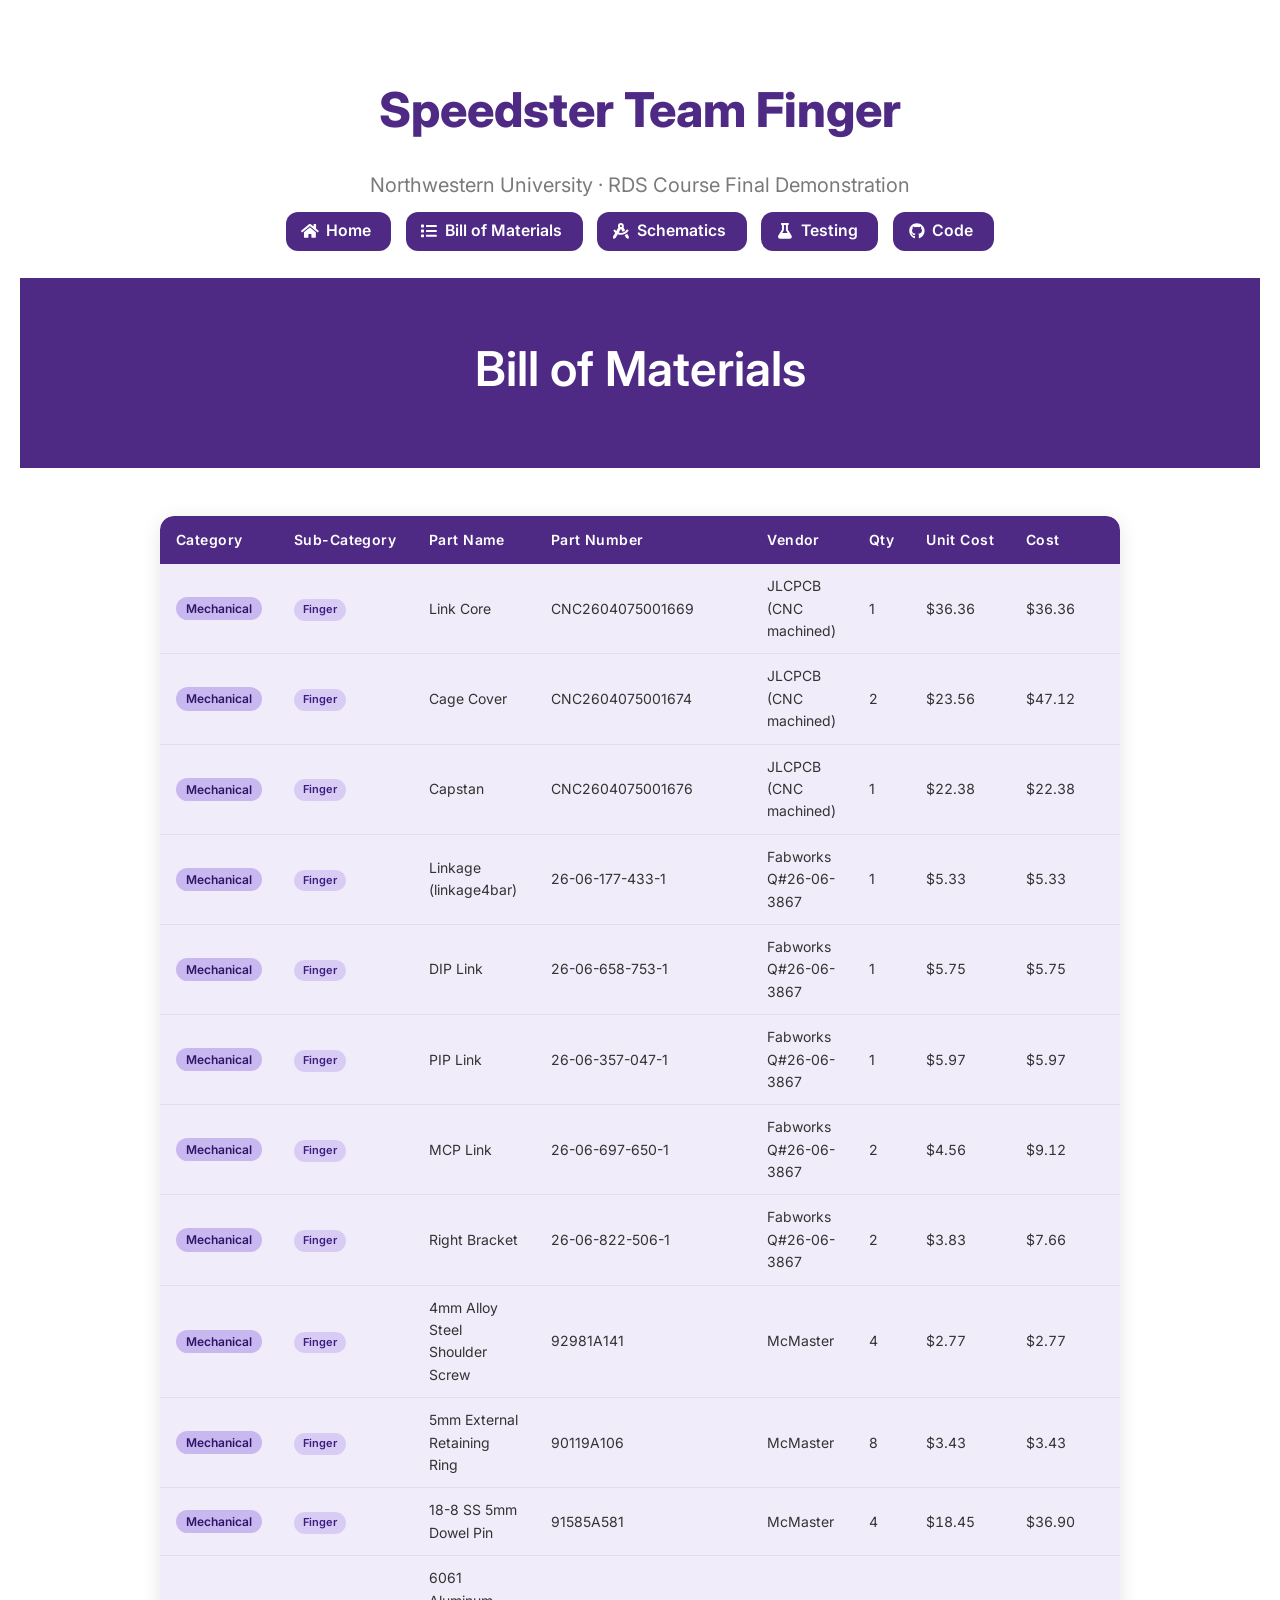
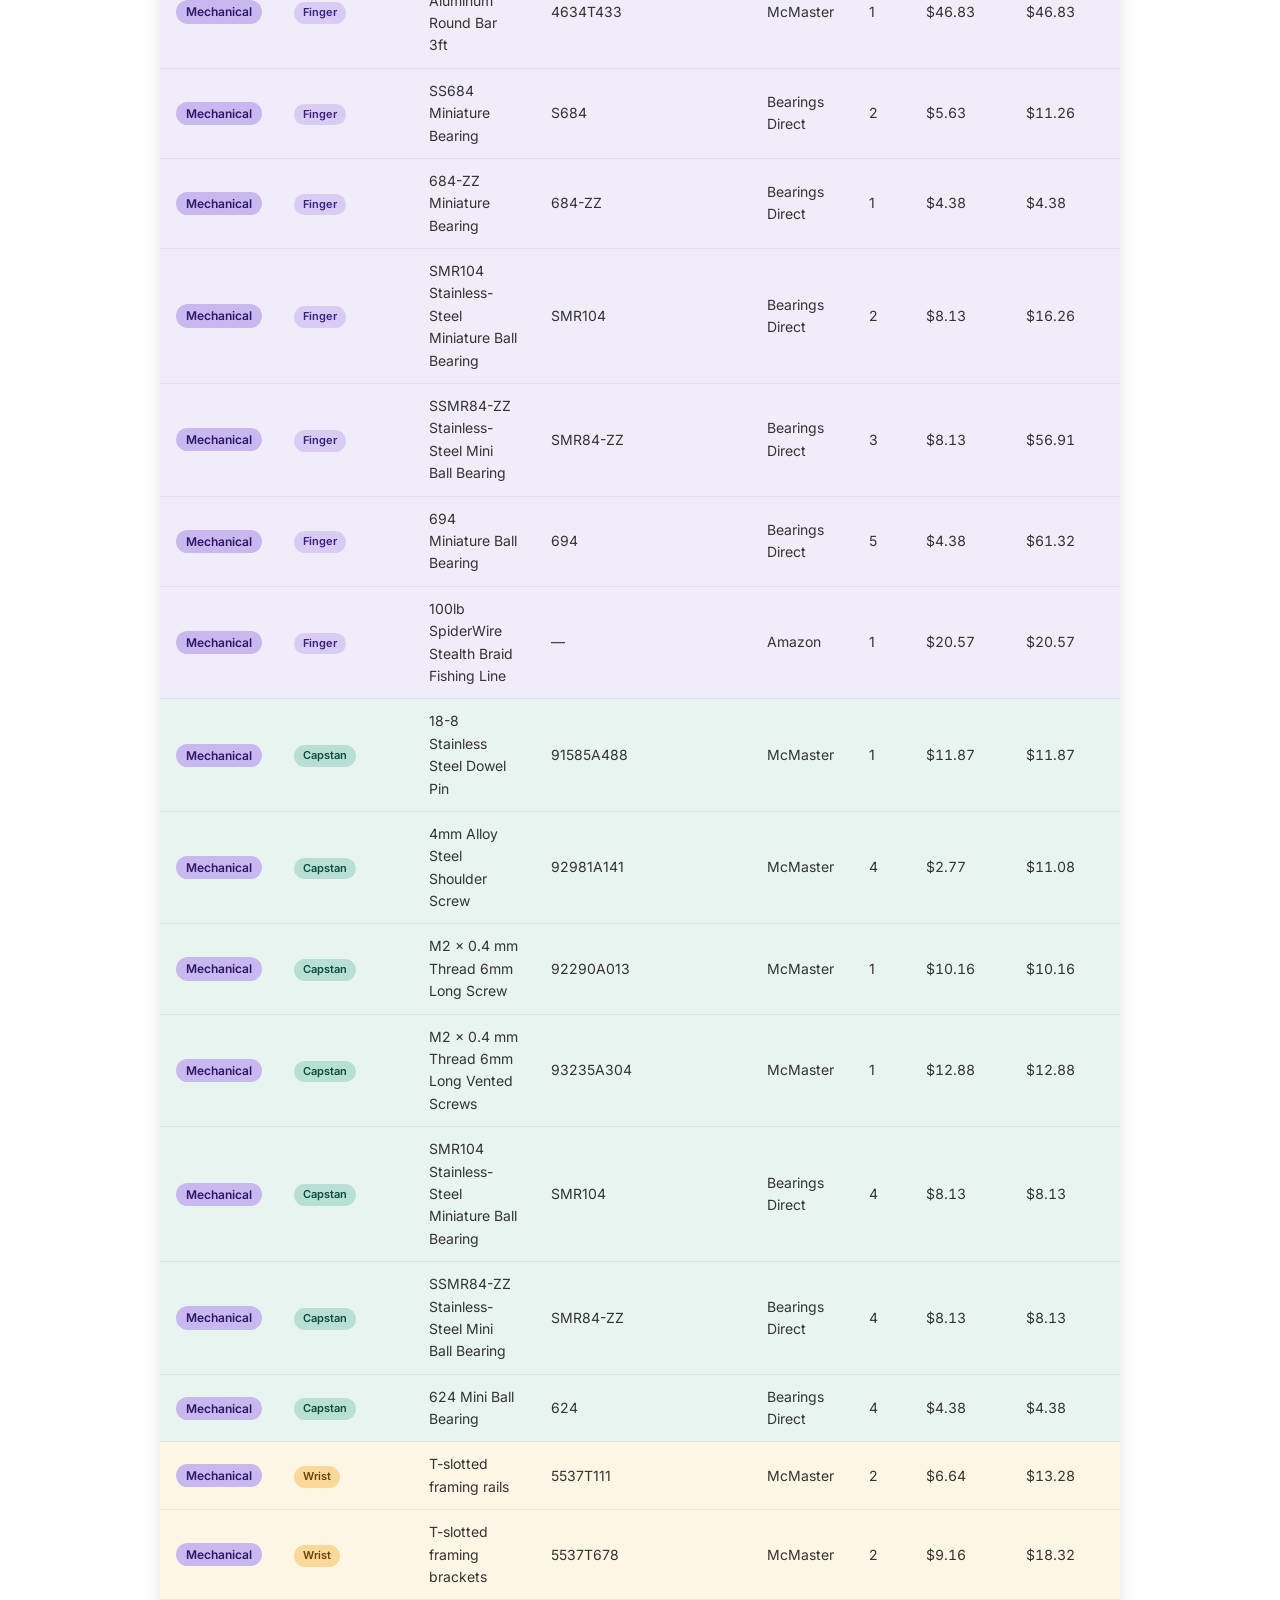
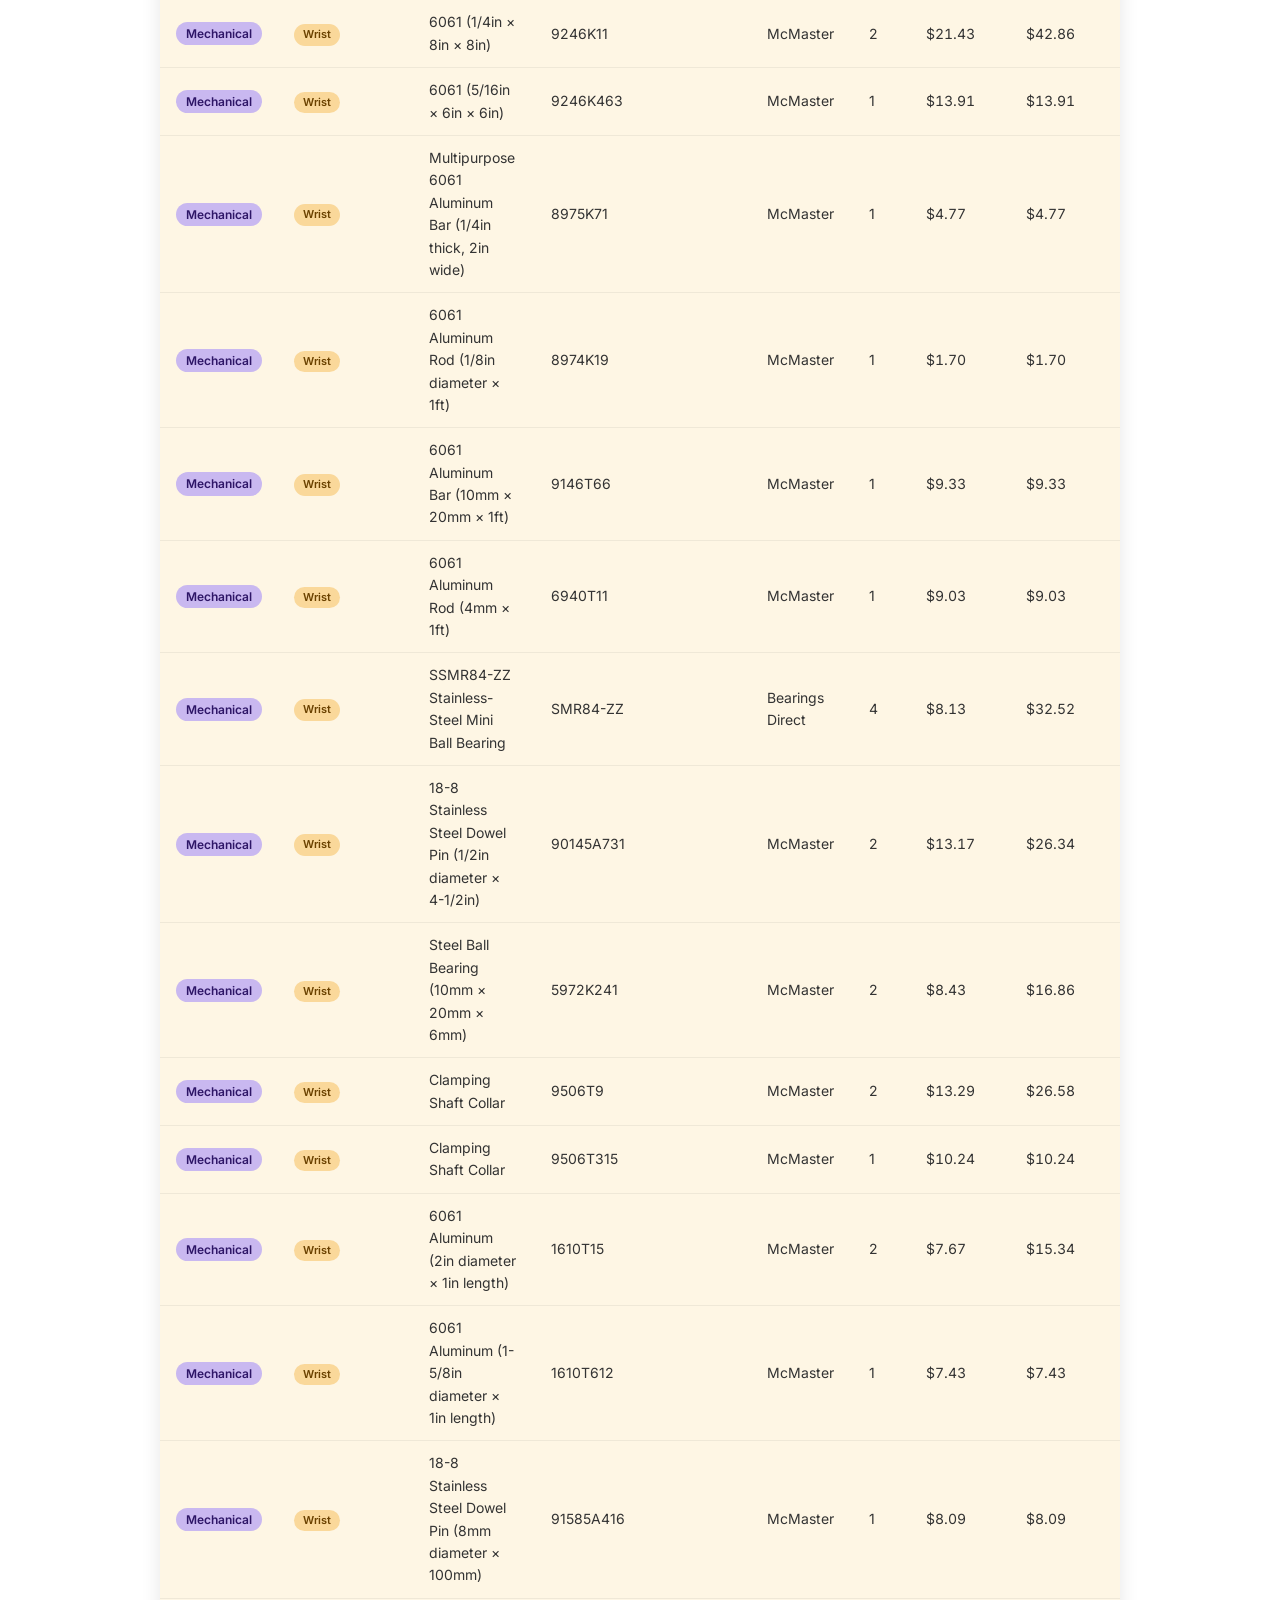
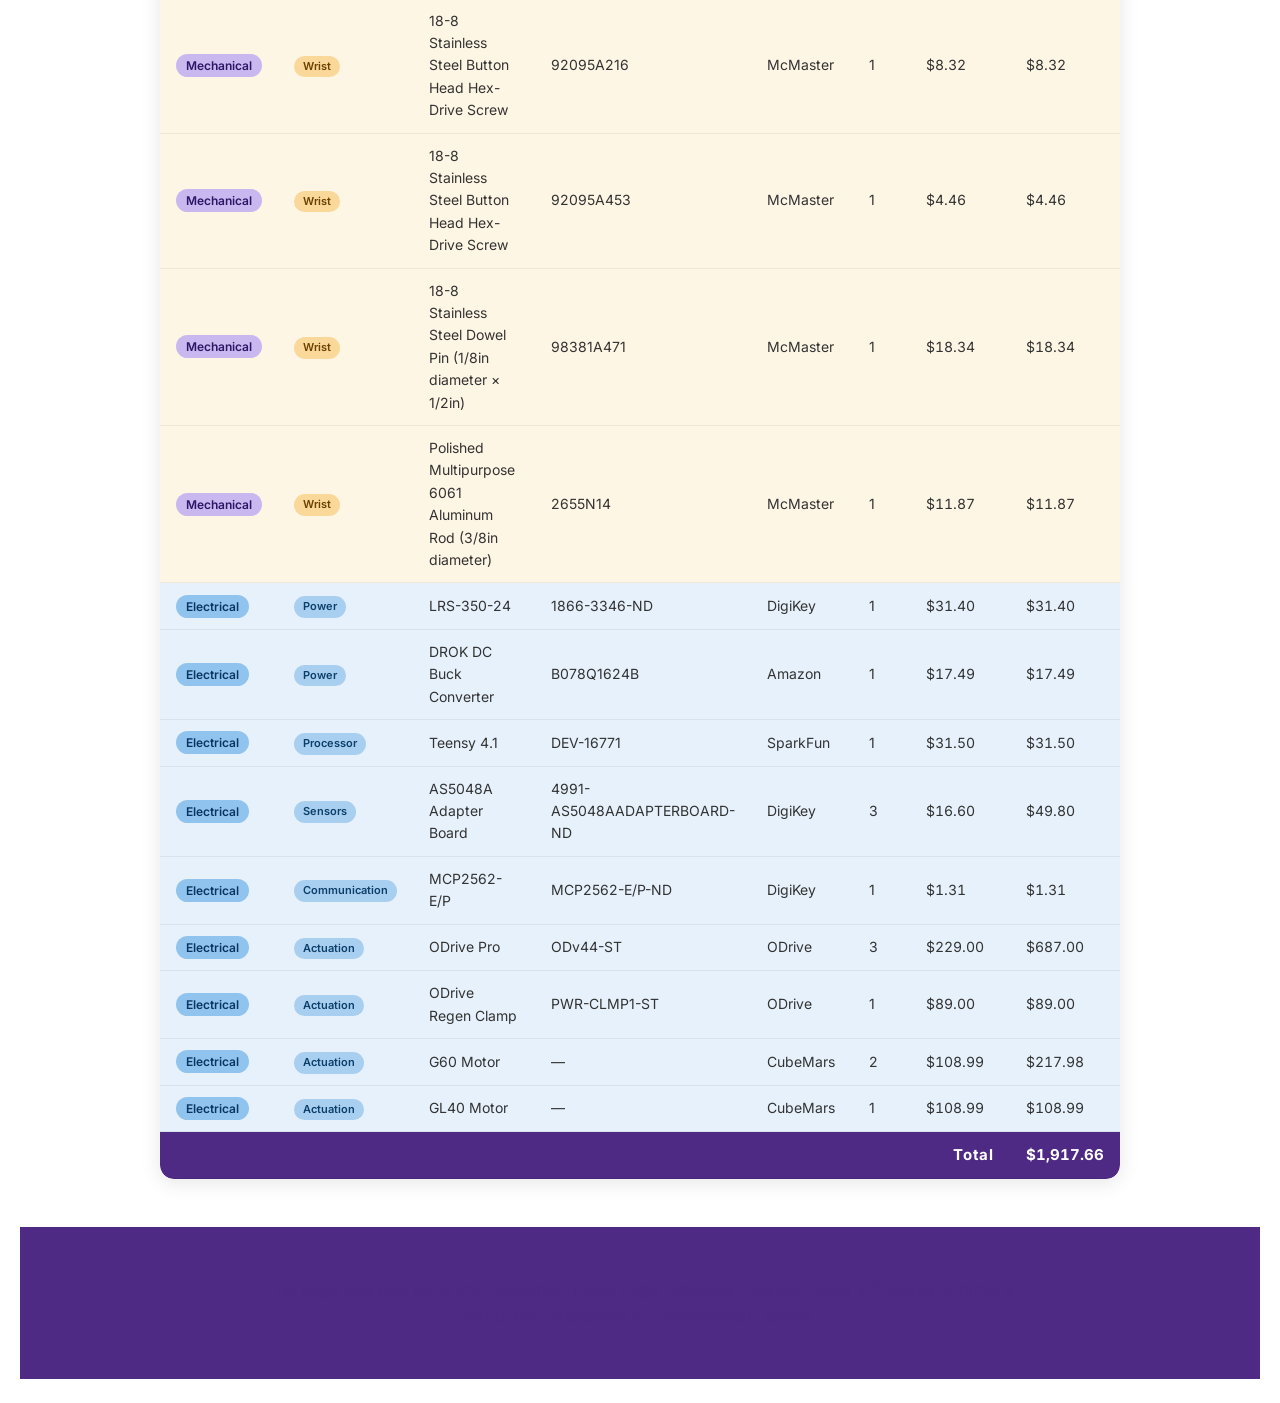
==== commit 0468e1d1: "final clean up of each page" ====
--- a/bom.html
+++ b/bom.html
@@ -42,8 +42,6 @@
     white-space: nowrap;
   }
 
-  thead tr th:first-child { border-radius: 0; }
-
   tbody tr td {
     padding: 11px 16px;
     border: none;
@@ -64,11 +62,9 @@
   tbody tr.cat-electrical  td { background-color: #e6f1fb; }
   tbody tr.cat-electrical:hover td { background-color: #cde3f7; }
 
-  tbody tr.cat-separator   td { background-color: transparent; padding: 4px 0; border: none; }
-
   tbody tr.cat-total       td { background-color: #4E2A84; color: #fff; font-weight: 700; font-size: 15px; }
 
-  /* Category badge pill in first column */
+  /* Category badge pill */
   .cat-badge {
     display: inline-block;
     padding: 2px 10px;
@@ -88,18 +84,18 @@
     font-weight: 600;
     white-space: nowrap;
   }
-  .subcat-finger   { background-color: #d8ccf4; color: #3b1d80; }
-  .subcat-capstan  { background-color: #b8dfd3; color: #0d4d39; }
-  .subcat-wrist    { background-color: #fad89a; color: #6b4200; }
-  .subcat-power    { background-color: #a8cff0; color: #0c3f6a; }
-  .subcat-processor{ background-color: #a8cff0; color: #0c3f6a; }
-  .subcat-sensors  { background-color: #a8cff0; color: #0c3f6a; }
-  .subcat-comm     { background-color: #a8cff0; color: #0c3f6a; }
-  .subcat-actuation{ background-color: #a8cff0; color: #0c3f6a; }
+  .subcat-finger    { background-color: #d8ccf4; color: #3b1d80; }
+  .subcat-capstan   { background-color: #b8dfd3; color: #0d4d39; }
+  .subcat-wrist     { background-color: #fad89a; color: #6b4200; }
+  .subcat-power     { background-color: #a8cff0; color: #0c3f6a; }
+  .subcat-processor { background-color: #a8cff0; color: #0c3f6a; }
+  .subcat-sensors   { background-color: #a8cff0; color: #0c3f6a; }
+  .subcat-comm      { background-color: #a8cff0; color: #0c3f6a; }
+  .subcat-actuation { background-color: #a8cff0; color: #0c3f6a; }
 
   .cost-cell { font-variant-numeric: tabular-nums; text-align: right; }
 
-  /* Rounded corners on the outer table edges */
+  /* Rounded corners on outer table edges */
   thead tr:first-child th:first-child { border-top-left-radius: 14px; }
   thead tr:first-child th:last-child  { border-top-right-radius: 14px; }
   tbody tr:last-child td:first-child  { border-bottom-left-radius: 14px; }
@@ -127,17 +123,20 @@
   <div class="container is-max-desktop">
     <div class="columns is-centered">
       <div class="column has-text-centered">
-        <a class="button is-rounded is-medium mx-2" href="index.html" style="background-color: #4E2A84; color: white; border: none;">
+        <a class="button is-rounded is-medium mx-2" href="index.html" style="background-color:#4E2A84;color:white;border:none;">
           <span class="icon"><i class="fas fa-home"></i></span><span>Home</span>
         </a>
-        <a class="button is-rounded is-medium mx-2" href="bom.html" style="background-color: #4E2A84; color: white; border: none;">
+        <a class="button is-rounded is-medium mx-2" href="bom.html" style="background-color:#4E2A84;color:white;border:none;">
           <span class="icon"><i class="fas fa-list"></i></span><span>Bill of Materials</span>
         </a>
-        <a class="button is-rounded is-medium mx-2" href="schematics.html" style="background-color: #4E2A84; color: white; border: none;">
+        <a class="button is-rounded is-medium mx-2" href="schematics.html" style="background-color:#4E2A84;color:white;border:none;">
           <span class="icon"><i class="fas fa-drafting-compass"></i></span><span>Schematics</span>
         </a>
-        <a class="button is-rounded is-medium mx-2" href="testing.html" style="background-color: #4E2A84; color: white; border: none;">
+        <a class="button is-rounded is-medium mx-2" href="testing.html" style="background-color:#4E2A84;color:white;border:none;">
           <span class="icon"><i class="fas fa-flask"></i></span><span>Testing</span>
+        </a>
+        <a class="button is-rounded is-medium mx-2" href="https://github.com/Speedster-Team" target="_blank" style="background-color:#4E2A84;color:white;border:none;">
+          <span class="icon"><i class="fab fa-github"></i></span><span>Code</span>
         </a>
       </div>
     </div>
@@ -172,71 +171,71 @@
         </thead>
         <tbody>
 
-          <!-- Finger -->
+          <!-- ── Finger ── -->
           <tr class="cat-finger"><td><span class="cat-badge badge-mechanical">Mechanical</span></td><td><span class="subcat-pill subcat-finger">Finger</span></td><td>Link Core</td><td>CNC2604075001669</td><td>JLCPCB (CNC machined)</td><td>1</td><td class="cost-cell">$36.36</td><td class="cost-cell">$36.36</td></tr>
-          <tr class="cat-finger"><td></td><td></td><td>Cage Cover</td><td>CNC2604075001674</td><td>JLCPCB (CNC machined)</td><td>2</td><td class="cost-cell">$23.56</td><td class="cost-cell">$47.12</td></tr>
-          <tr class="cat-finger"><td></td><td></td><td>Capstan</td><td>CNC2604075001676</td><td>JLCPCB (CNC machined)</td><td>1</td><td class="cost-cell">$22.38</td><td class="cost-cell">$22.38</td></tr>
-          <tr class="cat-finger"><td></td><td></td><td>Linkage (linkage4bar)</td><td>26-06-177-433-1</td><td>Fabworks Q#26-06-3867</td><td>1</td><td class="cost-cell">$5.33</td><td class="cost-cell">$5.33</td></tr>
-          <tr class="cat-finger"><td></td><td></td><td>DIP Link</td><td>26-06-658-753-1</td><td>Fabworks Q#26-06-3867</td><td>1</td><td class="cost-cell">$5.75</td><td class="cost-cell">$5.75</td></tr>
-          <tr class="cat-finger"><td></td><td></td><td>PIP Link</td><td>26-06-357-047-1</td><td>Fabworks Q#26-06-3867</td><td>1</td><td class="cost-cell">$5.97</td><td class="cost-cell">$5.97</td></tr>
-          <tr class="cat-finger"><td></td><td></td><td>MCP Link</td><td>26-06-697-650-1</td><td>Fabworks Q#26-06-3867</td><td>2</td><td class="cost-cell">$4.56</td><td class="cost-cell">$9.12</td></tr>
-          <tr class="cat-finger"><td></td><td></td><td>Right Bracket</td><td>26-06-822-506-1</td><td>Fabworks Q#26-06-3867</td><td>2</td><td class="cost-cell">$3.83</td><td class="cost-cell">$7.66</td></tr>
-          <tr class="cat-finger"><td></td><td></td><td>4mm Alloy Steel Shoulder Screw</td><td>92981A141</td><td>McMaster</td><td>4</td><td class="cost-cell">$2.77</td><td class="cost-cell">$2.77</td></tr>
-          <tr class="cat-finger"><td></td><td></td><td>5mm External Retaining Ring</td><td>90119A106</td><td>McMaster</td><td>8</td><td class="cost-cell">$3.43</td><td class="cost-cell">$3.43</td></tr>
-          <tr class="cat-finger"><td></td><td></td><td>18-8 SS 5mm Dowel Pin</td><td>91585A581</td><td>McMaster</td><td>4</td><td class="cost-cell">$18.45</td><td class="cost-cell">$36.90</td></tr>
-          <tr class="cat-finger"><td></td><td></td><td>6061 Aluminum Round Bar 3ft</td><td>4634T433</td><td>McMaster</td><td>1</td><td class="cost-cell">$46.83</td><td class="cost-cell">$46.83</td></tr>
-          <tr class="cat-finger"><td></td><td></td><td>SS684 Miniature Bearing</td><td>S684</td><td>Bearings Direct</td><td>2</td><td class="cost-cell">$5.63</td><td class="cost-cell">$11.26</td></tr>
-          <tr class="cat-finger"><td></td><td></td><td>684-ZZ Miniature Bearing</td><td>684-ZZ</td><td>Bearings Direct</td><td>1</td><td class="cost-cell">$4.38</td><td class="cost-cell">$4.38</td></tr>
-          <tr class="cat-finger"><td></td><td></td><td>SMR104 Stainless-Steel Miniature Ball Bearing</td><td>SMR104</td><td>Bearings Direct</td><td>2</td><td class="cost-cell">$8.13</td><td class="cost-cell">$16.26</td></tr>
-          <tr class="cat-finger"><td></td><td></td><td>SSMR84-ZZ Stainless-Steel Mini Ball Bearing</td><td>SMR84-ZZ</td><td>Bearings Direct</td><td>3</td><td class="cost-cell">$8.13</td><td class="cost-cell">$56.91</td></tr>
-          <tr class="cat-finger"><td></td><td></td><td>694 Miniature Ball Bearing</td><td>694</td><td>Bearings Direct</td><td>5</td><td class="cost-cell">$4.38</td><td class="cost-cell">$61.32</td></tr>
-          <tr class="cat-finger"><td></td><td></td><td>100lb SpiderWire Stealth Braid Fishing Line</td><td>—</td><td>Amazon</td><td>1</td><td class="cost-cell">$20.57</td><td class="cost-cell">$20.57</td></tr>
-
-          <!-- Capstan -->
+          <tr class="cat-finger"><td><span class="cat-badge badge-mechanical">Mechanical</span></td><td><span class="subcat-pill subcat-finger">Finger</span></td><td>Cage Cover</td><td>CNC2604075001674</td><td>JLCPCB (CNC machined)</td><td>2</td><td class="cost-cell">$23.56</td><td class="cost-cell">$47.12</td></tr>
+          <tr class="cat-finger"><td><span class="cat-badge badge-mechanical">Mechanical</span></td><td><span class="subcat-pill subcat-finger">Finger</span></td><td>Capstan</td><td>CNC2604075001676</td><td>JLCPCB (CNC machined)</td><td>1</td><td class="cost-cell">$22.38</td><td class="cost-cell">$22.38</td></tr>
+          <tr class="cat-finger"><td><span class="cat-badge badge-mechanical">Mechanical</span></td><td><span class="subcat-pill subcat-finger">Finger</span></td><td>Linkage (linkage4bar)</td><td>26-06-177-433-1</td><td>Fabworks Q#26-06-3867</td><td>1</td><td class="cost-cell">$5.33</td><td class="cost-cell">$5.33</td></tr>
+          <tr class="cat-finger"><td><span class="cat-badge badge-mechanical">Mechanical</span></td><td><span class="subcat-pill subcat-finger">Finger</span></td><td>DIP Link</td><td>26-06-658-753-1</td><td>Fabworks Q#26-06-3867</td><td>1</td><td class="cost-cell">$5.75</td><td class="cost-cell">$5.75</td></tr>
+          <tr class="cat-finger"><td><span class="cat-badge badge-mechanical">Mechanical</span></td><td><span class="subcat-pill subcat-finger">Finger</span></td><td>PIP Link</td><td>26-06-357-047-1</td><td>Fabworks Q#26-06-3867</td><td>1</td><td class="cost-cell">$5.97</td><td class="cost-cell">$5.97</td></tr>
+          <tr class="cat-finger"><td><span class="cat-badge badge-mechanical">Mechanical</span></td><td><span class="subcat-pill subcat-finger">Finger</span></td><td>MCP Link</td><td>26-06-697-650-1</td><td>Fabworks Q#26-06-3867</td><td>2</td><td class="cost-cell">$4.56</td><td class="cost-cell">$9.12</td></tr>
+          <tr class="cat-finger"><td><span class="cat-badge badge-mechanical">Mechanical</span></td><td><span class="subcat-pill subcat-finger">Finger</span></td><td>Right Bracket</td><td>26-06-822-506-1</td><td>Fabworks Q#26-06-3867</td><td>2</td><td class="cost-cell">$3.83</td><td class="cost-cell">$7.66</td></tr>
+          <tr class="cat-finger"><td><span class="cat-badge badge-mechanical">Mechanical</span></td><td><span class="subcat-pill subcat-finger">Finger</span></td><td>4mm Alloy Steel Shoulder Screw</td><td>92981A141</td><td>McMaster</td><td>4</td><td class="cost-cell">$2.77</td><td class="cost-cell">$2.77</td></tr>
+          <tr class="cat-finger"><td><span class="cat-badge badge-mechanical">Mechanical</span></td><td><span class="subcat-pill subcat-finger">Finger</span></td><td>5mm External Retaining Ring</td><td>90119A106</td><td>McMaster</td><td>8</td><td class="cost-cell">$3.43</td><td class="cost-cell">$3.43</td></tr>
+          <tr class="cat-finger"><td><span class="cat-badge badge-mechanical">Mechanical</span></td><td><span class="subcat-pill subcat-finger">Finger</span></td><td>18-8 SS 5mm Dowel Pin</td><td>91585A581</td><td>McMaster</td><td>4</td><td class="cost-cell">$18.45</td><td class="cost-cell">$36.90</td></tr>
+          <tr class="cat-finger"><td><span class="cat-badge badge-mechanical">Mechanical</span></td><td><span class="subcat-pill subcat-finger">Finger</span></td><td>6061 Aluminum Round Bar 3ft</td><td>4634T433</td><td>McMaster</td><td>1</td><td class="cost-cell">$46.83</td><td class="cost-cell">$46.83</td></tr>
+          <tr class="cat-finger"><td><span class="cat-badge badge-mechanical">Mechanical</span></td><td><span class="subcat-pill subcat-finger">Finger</span></td><td>SS684 Miniature Bearing</td><td>S684</td><td>Bearings Direct</td><td>2</td><td class="cost-cell">$5.63</td><td class="cost-cell">$11.26</td></tr>
+          <tr class="cat-finger"><td><span class="cat-badge badge-mechanical">Mechanical</span></td><td><span class="subcat-pill subcat-finger">Finger</span></td><td>684-ZZ Miniature Bearing</td><td>684-ZZ</td><td>Bearings Direct</td><td>1</td><td class="cost-cell">$4.38</td><td class="cost-cell">$4.38</td></tr>
+          <tr class="cat-finger"><td><span class="cat-badge badge-mechanical">Mechanical</span></td><td><span class="subcat-pill subcat-finger">Finger</span></td><td>SMR104 Stainless-Steel Miniature Ball Bearing</td><td>SMR104</td><td>Bearings Direct</td><td>2</td><td class="cost-cell">$8.13</td><td class="cost-cell">$16.26</td></tr>
+          <tr class="cat-finger"><td><span class="cat-badge badge-mechanical">Mechanical</span></td><td><span class="subcat-pill subcat-finger">Finger</span></td><td>SSMR84-ZZ Stainless-Steel Mini Ball Bearing</td><td>SMR84-ZZ</td><td>Bearings Direct</td><td>3</td><td class="cost-cell">$8.13</td><td class="cost-cell">$56.91</td></tr>
+          <tr class="cat-finger"><td><span class="cat-badge badge-mechanical">Mechanical</span></td><td><span class="subcat-pill subcat-finger">Finger</span></td><td>694 Miniature Ball Bearing</td><td>694</td><td>Bearings Direct</td><td>5</td><td class="cost-cell">$4.38</td><td class="cost-cell">$61.32</td></tr>
+          <tr class="cat-finger"><td><span class="cat-badge badge-mechanical">Mechanical</span></td><td><span class="subcat-pill subcat-finger">Finger</span></td><td>100lb SpiderWire Stealth Braid Fishing Line</td><td>—</td><td>Amazon</td><td>1</td><td class="cost-cell">$20.57</td><td class="cost-cell">$20.57</td></tr>
+
+          <!-- ── Capstan ── -->
           <tr class="cat-capstan"><td><span class="cat-badge badge-mechanical">Mechanical</span></td><td><span class="subcat-pill subcat-capstan">Capstan</span></td><td>18-8 Stainless Steel Dowel Pin</td><td>91585A488</td><td>McMaster</td><td>1</td><td class="cost-cell">$11.87</td><td class="cost-cell">$11.87</td></tr>
-          <tr class="cat-capstan"><td></td><td></td><td>4mm Alloy Steel Shoulder Screw</td><td>92981A141</td><td>McMaster</td><td>4</td><td class="cost-cell">$2.77</td><td class="cost-cell">$11.08</td></tr>
-          <tr class="cat-capstan"><td></td><td></td><td>M2 × 0.4 mm Thread 6mm Long Screw</td><td>92290A013</td><td>McMaster</td><td>1</td><td class="cost-cell">$10.16</td><td class="cost-cell">$10.16</td></tr>
-          <tr class="cat-capstan"><td></td><td></td><td>M2 × 0.4 mm Thread 6mm Long Vented Screws</td><td>93235A304</td><td>McMaster</td><td>1</td><td class="cost-cell">$12.88</td><td class="cost-cell">$12.88</td></tr>
-          <tr class="cat-capstan"><td></td><td></td><td>SMR104 Stainless-Steel Miniature Ball Bearing</td><td>SMR104</td><td>Bearings Direct</td><td>4</td><td class="cost-cell">$8.13</td><td class="cost-cell">$8.13</td></tr>
-          <tr class="cat-capstan"><td></td><td></td><td>SSMR84-ZZ Stainless-Steel Mini Ball Bearing</td><td>SMR84-ZZ</td><td>Bearings Direct</td><td>4</td><td class="cost-cell">$8.13</td><td class="cost-cell">$8.13</td></tr>
-          <tr class="cat-capstan"><td></td><td></td><td>624 Mini Ball Bearing</td><td>624</td><td>Bearings Direct</td><td>4</td><td class="cost-cell">$4.38</td><td class="cost-cell">$4.38</td></tr>
-
-          <!-- Wrist -->
+          <tr class="cat-capstan"><td><span class="cat-badge badge-mechanical">Mechanical</span></td><td><span class="subcat-pill subcat-capstan">Capstan</span></td><td>4mm Alloy Steel Shoulder Screw</td><td>92981A141</td><td>McMaster</td><td>4</td><td class="cost-cell">$2.77</td><td class="cost-cell">$11.08</td></tr>
+          <tr class="cat-capstan"><td><span class="cat-badge badge-mechanical">Mechanical</span></td><td><span class="subcat-pill subcat-capstan">Capstan</span></td><td>M2 × 0.4 mm Thread 6mm Long Screw</td><td>92290A013</td><td>McMaster</td><td>1</td><td class="cost-cell">$10.16</td><td class="cost-cell">$10.16</td></tr>
+          <tr class="cat-capstan"><td><span class="cat-badge badge-mechanical">Mechanical</span></td><td><span class="subcat-pill subcat-capstan">Capstan</span></td><td>M2 × 0.4 mm Thread 6mm Long Vented Screws</td><td>93235A304</td><td>McMaster</td><td>1</td><td class="cost-cell">$12.88</td><td class="cost-cell">$12.88</td></tr>
+          <tr class="cat-capstan"><td><span class="cat-badge badge-mechanical">Mechanical</span></td><td><span class="subcat-pill subcat-capstan">Capstan</span></td><td>SMR104 Stainless-Steel Miniature Ball Bearing</td><td>SMR104</td><td>Bearings Direct</td><td>4</td><td class="cost-cell">$8.13</td><td class="cost-cell">$8.13</td></tr>
+          <tr class="cat-capstan"><td><span class="cat-badge badge-mechanical">Mechanical</span></td><td><span class="subcat-pill subcat-capstan">Capstan</span></td><td>SSMR84-ZZ Stainless-Steel Mini Ball Bearing</td><td>SMR84-ZZ</td><td>Bearings Direct</td><td>4</td><td class="cost-cell">$8.13</td><td class="cost-cell">$8.13</td></tr>
+          <tr class="cat-capstan"><td><span class="cat-badge badge-mechanical">Mechanical</span></td><td><span class="subcat-pill subcat-capstan">Capstan</span></td><td>624 Mini Ball Bearing</td><td>624</td><td>Bearings Direct</td><td>4</td><td class="cost-cell">$4.38</td><td class="cost-cell">$4.38</td></tr>
+
+          <!-- ── Wrist ── -->
           <tr class="cat-wrist"><td><span class="cat-badge badge-mechanical">Mechanical</span></td><td><span class="subcat-pill subcat-wrist">Wrist</span></td><td>T-slotted framing rails</td><td>5537T111</td><td>McMaster</td><td>2</td><td class="cost-cell">$6.64</td><td class="cost-cell">$13.28</td></tr>
-          <tr class="cat-wrist"><td></td><td></td><td>T-slotted framing brackets</td><td>5537T678</td><td>McMaster</td><td>2</td><td class="cost-cell">$9.16</td><td class="cost-cell">$18.32</td></tr>
-          <tr class="cat-wrist"><td></td><td></td><td>6061 (1/4in × 8in × 8in)</td><td>9246K11</td><td>McMaster</td><td>2</td><td class="cost-cell">$21.43</td><td class="cost-cell">$42.86</td></tr>
-          <tr class="cat-wrist"><td></td><td></td><td>6061 (5/16in × 6in × 6in)</td><td>9246K463</td><td>McMaster</td><td>1</td><td class="cost-cell">$13.91</td><td class="cost-cell">$13.91</td></tr>
-          <tr class="cat-wrist"><td></td><td></td><td>Multipurpose 6061 Aluminum Bar (1/4in thick, 2in wide)</td><td>8975K71</td><td>McMaster</td><td>1</td><td class="cost-cell">$4.77</td><td class="cost-cell">$4.77</td></tr>
-          <tr class="cat-wrist"><td></td><td></td><td>6061 Aluminum Rod (1/8in diameter × 1ft)</td><td>8974K19</td><td>McMaster</td><td>1</td><td class="cost-cell">$1.70</td><td class="cost-cell">$1.70</td></tr>
-          <tr class="cat-wrist"><td></td><td></td><td>6061 Aluminum Bar (10mm × 20mm × 1ft)</td><td>9146T66</td><td>McMaster</td><td>1</td><td class="cost-cell">$9.33</td><td class="cost-cell">$9.33</td></tr>
-          <tr class="cat-wrist"><td></td><td></td><td>6061 Aluminum Rod (4mm × 1ft)</td><td>6940T11</td><td>McMaster</td><td>1</td><td class="cost-cell">$9.03</td><td class="cost-cell">$9.03</td></tr>
-          <tr class="cat-wrist"><td></td><td></td><td>SSMR84-ZZ Stainless-Steel Mini Ball Bearing</td><td>SMR84-ZZ</td><td>Bearings Direct</td><td>4</td><td class="cost-cell">$8.13</td><td class="cost-cell">$32.52</td></tr>
-          <tr class="cat-wrist"><td></td><td></td><td>18-8 Stainless Steel Dowel Pin (1/2in diameter × 4-1/2in)</td><td>90145A731</td><td>McMaster</td><td>2</td><td class="cost-cell">$13.17</td><td class="cost-cell">$26.34</td></tr>
-          <tr class="cat-wrist"><td></td><td></td><td>Steel Ball Bearing (10mm × 20mm × 6mm)</td><td>5972K241</td><td>McMaster</td><td>2</td><td class="cost-cell">$8.43</td><td class="cost-cell">$16.86</td></tr>
-          <tr class="cat-wrist"><td></td><td></td><td>Clamping Shaft Collar</td><td>9506T9</td><td>McMaster</td><td>2</td><td class="cost-cell">$13.29</td><td class="cost-cell">$26.58</td></tr>
-          <tr class="cat-wrist"><td></td><td></td><td>Clamping Shaft Collar</td><td>9506T315</td><td>McMaster</td><td>1</td><td class="cost-cell">$10.24</td><td class="cost-cell">$10.24</td></tr>
-          <tr class="cat-wrist"><td></td><td></td><td>6061 Aluminum (2in diameter × 1in length)</td><td>1610T15</td><td>McMaster</td><td>2</td><td class="cost-cell">$7.67</td><td class="cost-cell">$15.34</td></tr>
-          <tr class="cat-wrist"><td></td><td></td><td>6061 Aluminum (1-5/8in diameter × 1in length)</td><td>1610T612</td><td>McMaster</td><td>1</td><td class="cost-cell">$7.43</td><td class="cost-cell">$7.43</td></tr>
-          <tr class="cat-wrist"><td></td><td></td><td>18-8 Stainless Steel Dowel Pin (8mm diameter × 100mm)</td><td>91585A416</td><td>McMaster</td><td>1</td><td class="cost-cell">$8.09</td><td class="cost-cell">$8.09</td></tr>
-          <tr class="cat-wrist"><td></td><td></td><td>18-8 Stainless Steel Button Head Hex-Drive Screw</td><td>92095A216</td><td>McMaster</td><td>1</td><td class="cost-cell">$8.32</td><td class="cost-cell">$8.32</td></tr>
-          <tr class="cat-wrist"><td></td><td></td><td>18-8 Stainless Steel Button Head Hex-Drive Screw</td><td>92095A453</td><td>McMaster</td><td>1</td><td class="cost-cell">$4.46</td><td class="cost-cell">$4.46</td></tr>
-          <tr class="cat-wrist"><td></td><td></td><td>18-8 Stainless Steel Dowel Pin (1/8in diameter × 1/2in)</td><td>98381A471</td><td>McMaster</td><td>1</td><td class="cost-cell">$18.34</td><td class="cost-cell">$18.34</td></tr>
-          <tr class="cat-wrist"><td></td><td></td><td>Polished Multipurpose 6061 Aluminum Rod (3/8in diameter)</td><td>2655N14</td><td>McMaster</td><td>1</td><td class="cost-cell">$11.87</td><td class="cost-cell">$11.87</td></tr>
-
-          <!-- Electrical -->
+          <tr class="cat-wrist"><td><span class="cat-badge badge-mechanical">Mechanical</span></td><td><span class="subcat-pill subcat-wrist">Wrist</span></td><td>T-slotted framing brackets</td><td>5537T678</td><td>McMaster</td><td>2</td><td class="cost-cell">$9.16</td><td class="cost-cell">$18.32</td></tr>
+          <tr class="cat-wrist"><td><span class="cat-badge badge-mechanical">Mechanical</span></td><td><span class="subcat-pill subcat-wrist">Wrist</span></td><td>6061 (1/4in × 8in × 8in)</td><td>9246K11</td><td>McMaster</td><td>2</td><td class="cost-cell">$21.43</td><td class="cost-cell">$42.86</td></tr>
+          <tr class="cat-wrist"><td><span class="cat-badge badge-mechanical">Mechanical</span></td><td><span class="subcat-pill subcat-wrist">Wrist</span></td><td>6061 (5/16in × 6in × 6in)</td><td>9246K463</td><td>McMaster</td><td>1</td><td class="cost-cell">$13.91</td><td class="cost-cell">$13.91</td></tr>
+          <tr class="cat-wrist"><td><span class="cat-badge badge-mechanical">Mechanical</span></td><td><span class="subcat-pill subcat-wrist">Wrist</span></td><td>Multipurpose 6061 Aluminum Bar (1/4in thick, 2in wide)</td><td>8975K71</td><td>McMaster</td><td>1</td><td class="cost-cell">$4.77</td><td class="cost-cell">$4.77</td></tr>
+          <tr class="cat-wrist"><td><span class="cat-badge badge-mechanical">Mechanical</span></td><td><span class="subcat-pill subcat-wrist">Wrist</span></td><td>6061 Aluminum Rod (1/8in diameter × 1ft)</td><td>8974K19</td><td>McMaster</td><td>1</td><td class="cost-cell">$1.70</td><td class="cost-cell">$1.70</td></tr>
+          <tr class="cat-wrist"><td><span class="cat-badge badge-mechanical">Mechanical</span></td><td><span class="subcat-pill subcat-wrist">Wrist</span></td><td>6061 Aluminum Bar (10mm × 20mm × 1ft)</td><td>9146T66</td><td>McMaster</td><td>1</td><td class="cost-cell">$9.33</td><td class="cost-cell">$9.33</td></tr>
+          <tr class="cat-wrist"><td><span class="cat-badge badge-mechanical">Mechanical</span></td><td><span class="subcat-pill subcat-wrist">Wrist</span></td><td>6061 Aluminum Rod (4mm × 1ft)</td><td>6940T11</td><td>McMaster</td><td>1</td><td class="cost-cell">$9.03</td><td class="cost-cell">$9.03</td></tr>
+          <tr class="cat-wrist"><td><span class="cat-badge badge-mechanical">Mechanical</span></td><td><span class="subcat-pill subcat-wrist">Wrist</span></td><td>SSMR84-ZZ Stainless-Steel Mini Ball Bearing</td><td>SMR84-ZZ</td><td>Bearings Direct</td><td>4</td><td class="cost-cell">$8.13</td><td class="cost-cell">$32.52</td></tr>
+          <tr class="cat-wrist"><td><span class="cat-badge badge-mechanical">Mechanical</span></td><td><span class="subcat-pill subcat-wrist">Wrist</span></td><td>18-8 Stainless Steel Dowel Pin (1/2in diameter × 4-1/2in)</td><td>90145A731</td><td>McMaster</td><td>2</td><td class="cost-cell">$13.17</td><td class="cost-cell">$26.34</td></tr>
+          <tr class="cat-wrist"><td><span class="cat-badge badge-mechanical">Mechanical</span></td><td><span class="subcat-pill subcat-wrist">Wrist</span></td><td>Steel Ball Bearing (10mm × 20mm × 6mm)</td><td>5972K241</td><td>McMaster</td><td>2</td><td class="cost-cell">$8.43</td><td class="cost-cell">$16.86</td></tr>
+          <tr class="cat-wrist"><td><span class="cat-badge badge-mechanical">Mechanical</span></td><td><span class="subcat-pill subcat-wrist">Wrist</span></td><td>Clamping Shaft Collar</td><td>9506T9</td><td>McMaster</td><td>2</td><td class="cost-cell">$13.29</td><td class="cost-cell">$26.58</td></tr>
+          <tr class="cat-wrist"><td><span class="cat-badge badge-mechanical">Mechanical</span></td><td><span class="subcat-pill subcat-wrist">Wrist</span></td><td>Clamping Shaft Collar</td><td>9506T315</td><td>McMaster</td><td>1</td><td class="cost-cell">$10.24</td><td class="cost-cell">$10.24</td></tr>
+          <tr class="cat-wrist"><td><span class="cat-badge badge-mechanical">Mechanical</span></td><td><span class="subcat-pill subcat-wrist">Wrist</span></td><td>6061 Aluminum (2in diameter × 1in length)</td><td>1610T15</td><td>McMaster</td><td>2</td><td class="cost-cell">$7.67</td><td class="cost-cell">$15.34</td></tr>
+          <tr class="cat-wrist"><td><span class="cat-badge badge-mechanical">Mechanical</span></td><td><span class="subcat-pill subcat-wrist">Wrist</span></td><td>6061 Aluminum (1-5/8in diameter × 1in length)</td><td>1610T612</td><td>McMaster</td><td>1</td><td class="cost-cell">$7.43</td><td class="cost-cell">$7.43</td></tr>
+          <tr class="cat-wrist"><td><span class="cat-badge badge-mechanical">Mechanical</span></td><td><span class="subcat-pill subcat-wrist">Wrist</span></td><td>18-8 Stainless Steel Dowel Pin (8mm diameter × 100mm)</td><td>91585A416</td><td>McMaster</td><td>1</td><td class="cost-cell">$8.09</td><td class="cost-cell">$8.09</td></tr>
+          <tr class="cat-wrist"><td><span class="cat-badge badge-mechanical">Mechanical</span></td><td><span class="subcat-pill subcat-wrist">Wrist</span></td><td>18-8 Stainless Steel Button Head Hex-Drive Screw</td><td>92095A216</td><td>McMaster</td><td>1</td><td class="cost-cell">$8.32</td><td class="cost-cell">$8.32</td></tr>
+          <tr class="cat-wrist"><td><span class="cat-badge badge-mechanical">Mechanical</span></td><td><span class="subcat-pill subcat-wrist">Wrist</span></td><td>18-8 Stainless Steel Button Head Hex-Drive Screw</td><td>92095A453</td><td>McMaster</td><td>1</td><td class="cost-cell">$4.46</td><td class="cost-cell">$4.46</td></tr>
+          <tr class="cat-wrist"><td><span class="cat-badge badge-mechanical">Mechanical</span></td><td><span class="subcat-pill subcat-wrist">Wrist</span></td><td>18-8 Stainless Steel Dowel Pin (1/8in diameter × 1/2in)</td><td>98381A471</td><td>McMaster</td><td>1</td><td class="cost-cell">$18.34</td><td class="cost-cell">$18.34</td></tr>
+          <tr class="cat-wrist"><td><span class="cat-badge badge-mechanical">Mechanical</span></td><td><span class="subcat-pill subcat-wrist">Wrist</span></td><td>Polished Multipurpose 6061 Aluminum Rod (3/8in diameter)</td><td>2655N14</td><td>McMaster</td><td>1</td><td class="cost-cell">$11.87</td><td class="cost-cell">$11.87</td></tr>
+
+          <!-- ── Electrical ── -->
           <tr class="cat-electrical"><td><span class="cat-badge badge-electrical">Electrical</span></td><td><span class="subcat-pill subcat-power">Power</span></td><td>LRS-350-24</td><td>1866-3346-ND</td><td>DigiKey</td><td>1</td><td class="cost-cell">$31.40</td><td class="cost-cell">$31.40</td></tr>
-          <tr class="cat-electrical"><td></td><td></td><td>DROK DC Buck Converter</td><td>B078Q1624B</td><td>Amazon</td><td>1</td><td class="cost-cell">$17.49</td><td class="cost-cell">$17.49</td></tr>
-          <tr class="cat-electrical"><td></td><td><span class="subcat-pill subcat-processor">Processor</span></td><td>Teensy 4.1</td><td>DEV-16771</td><td>SparkFun</td><td>1</td><td class="cost-cell">$31.50</td><td class="cost-cell">$31.50</td></tr>
-          <tr class="cat-electrical"><td></td><td><span class="subcat-pill subcat-sensors">Sensors</span></td><td>AS5048A Adapter Board</td><td>4991-AS5048AADAPTERBOARD-ND</td><td>DigiKey</td><td>3</td><td class="cost-cell">$16.60</td><td class="cost-cell">$49.80</td></tr>
-          <tr class="cat-electrical"><td></td><td><span class="subcat-pill subcat-comm">Communication</span></td><td>MCP2562-E/P</td><td>MCP2562-E/P-ND</td><td>DigiKey</td><td>1</td><td class="cost-cell">$1.31</td><td class="cost-cell">$1.31</td></tr>
-          <tr class="cat-electrical"><td></td><td><span class="subcat-pill subcat-actuation">Actuation</span></td><td>ODrive Pro</td><td>ODv44-ST</td><td>ODrive</td><td>3</td><td class="cost-cell">$229.00</td><td class="cost-cell">$687.00</td></tr>
-          <tr class="cat-electrical"><td></td><td></td><td>ODrive Regen Clamp</td><td>PWR-CLMP1-ST</td><td>ODrive</td><td>1</td><td class="cost-cell">$89.00</td><td class="cost-cell">$89.00</td></tr>
-          <tr class="cat-electrical"><td></td><td></td><td>G60 Motor</td><td>—</td><td>CubeMars</td><td>2</td><td class="cost-cell">$108.99</td><td class="cost-cell">$217.98</td></tr>
-          <tr class="cat-electrical"><td></td><td></td><td>GL40 Motor</td><td>—</td><td>CubeMars</td><td>1</td><td class="cost-cell">$108.99</td><td class="cost-cell">$108.99</td></tr>
+          <tr class="cat-electrical"><td><span class="cat-badge badge-electrical">Electrical</span></td><td><span class="subcat-pill subcat-power">Power</span></td><td>DROK DC Buck Converter</td><td>B078Q1624B</td><td>Amazon</td><td>1</td><td class="cost-cell">$17.49</td><td class="cost-cell">$17.49</td></tr>
+          <tr class="cat-electrical"><td><span class="cat-badge badge-electrical">Electrical</span></td><td><span class="subcat-pill subcat-processor">Processor</span></td><td>Teensy 4.1</td><td>DEV-16771</td><td>SparkFun</td><td>1</td><td class="cost-cell">$31.50</td><td class="cost-cell">$31.50</td></tr>
+          <tr class="cat-electrical"><td><span class="cat-badge badge-electrical">Electrical</span></td><td><span class="subcat-pill subcat-sensors">Sensors</span></td><td>AS5048A Adapter Board</td><td>4991-AS5048AADAPTERBOARD-ND</td><td>DigiKey</td><td>3</td><td class="cost-cell">$16.60</td><td class="cost-cell">$49.80</td></tr>
+          <tr class="cat-electrical"><td><span class="cat-badge badge-electrical">Electrical</span></td><td><span class="subcat-pill subcat-comm">Communication</span></td><td>MCP2562-E/P</td><td>MCP2562-E/P-ND</td><td>DigiKey</td><td>1</td><td class="cost-cell">$1.31</td><td class="cost-cell">$1.31</td></tr>
+          <tr class="cat-electrical"><td><span class="cat-badge badge-electrical">Electrical</span></td><td><span class="subcat-pill subcat-actuation">Actuation</span></td><td>ODrive Pro</td><td>ODv44-ST</td><td>ODrive</td><td>3</td><td class="cost-cell">$229.00</td><td class="cost-cell">$687.00</td></tr>
+          <tr class="cat-electrical"><td><span class="cat-badge badge-electrical">Electrical</span></td><td><span class="subcat-pill subcat-actuation">Actuation</span></td><td>ODrive Regen Clamp</td><td>PWR-CLMP1-ST</td><td>ODrive</td><td>1</td><td class="cost-cell">$89.00</td><td class="cost-cell">$89.00</td></tr>
+          <tr class="cat-electrical"><td><span class="cat-badge badge-electrical">Electrical</span></td><td><span class="subcat-pill subcat-actuation">Actuation</span></td><td>G60 Motor</td><td>—</td><td>CubeMars</td><td>2</td><td class="cost-cell">$108.99</td><td class="cost-cell">$217.98</td></tr>
+          <tr class="cat-electrical"><td><span class="cat-badge badge-electrical">Electrical</span></td><td><span class="subcat-pill subcat-actuation">Actuation</span></td><td>GL40 Motor</td><td>—</td><td>CubeMars</td><td>1</td><td class="cost-cell">$108.99</td><td class="cost-cell">$108.99</td></tr>
 
           <!-- Total -->
           <tr class="cat-total">
-            <td colspan="7" style="text-align: right; letter-spacing: 0.05em;">Total</td>
+            <td colspan="7" style="text-align:right;letter-spacing:0.05em;">Total</td>
             <td class="cost-cell">$1,917.66</td>
           </tr>
 
@@ -254,12 +253,13 @@
         <div class="content has-text-centered">
           <p>
             This page was built using the <a href="https://github.com/eliahuhorwitz/Academic-project-page-template" target="_blank">Academic Project Page Template</a>.
-            This website is licensed under a <a href="http://creativecommons.org/licenses/by-sa/4.0/" rel="license" target="_blank">Creative Commons Attribution-ShareAlike 4.0 International License</a>.
+            Licensed under a <a href="http://creativecommons.org/licenses/by-sa/4.0/" rel="license" target="_blank">Creative Commons Attribution-ShareAlike 4.0 International License</a>.
           </p>
         </div>
       </div>
     </div>
   </div>
 </footer>
+
 </body>
 </html>
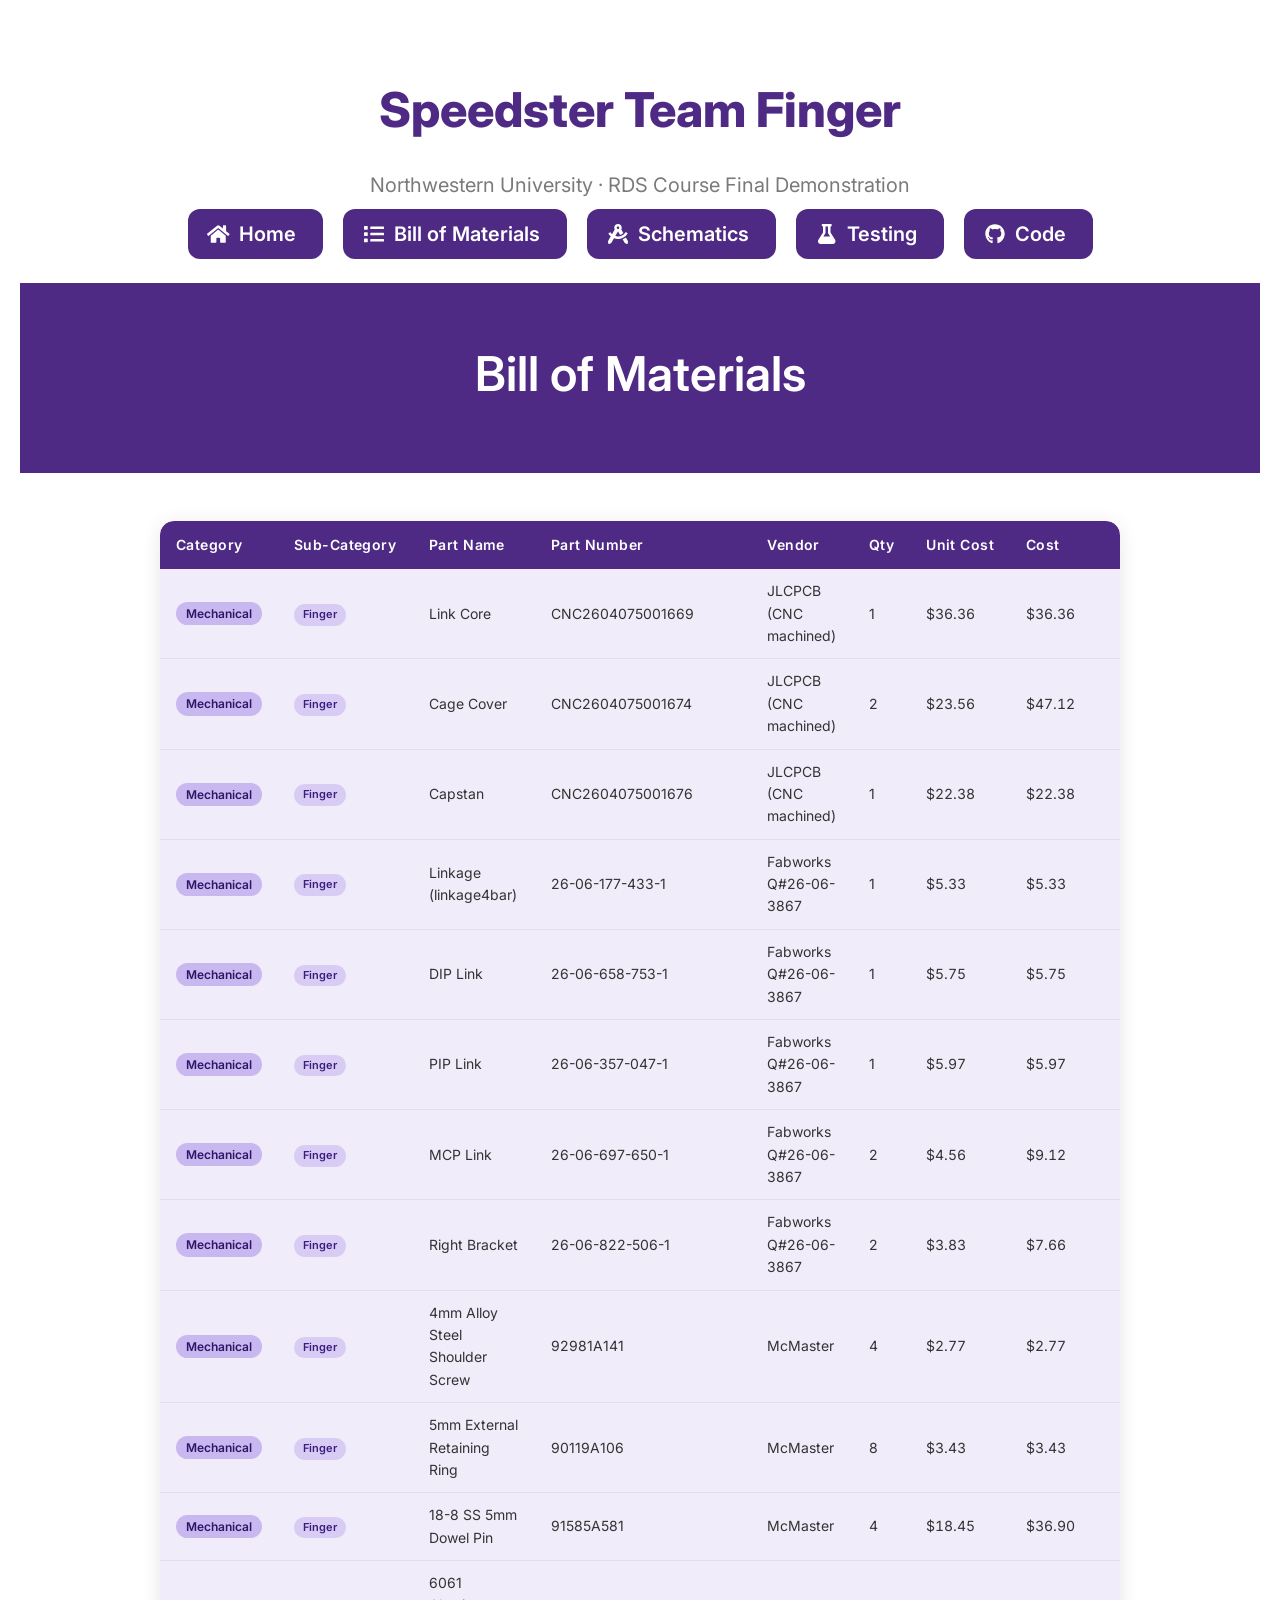
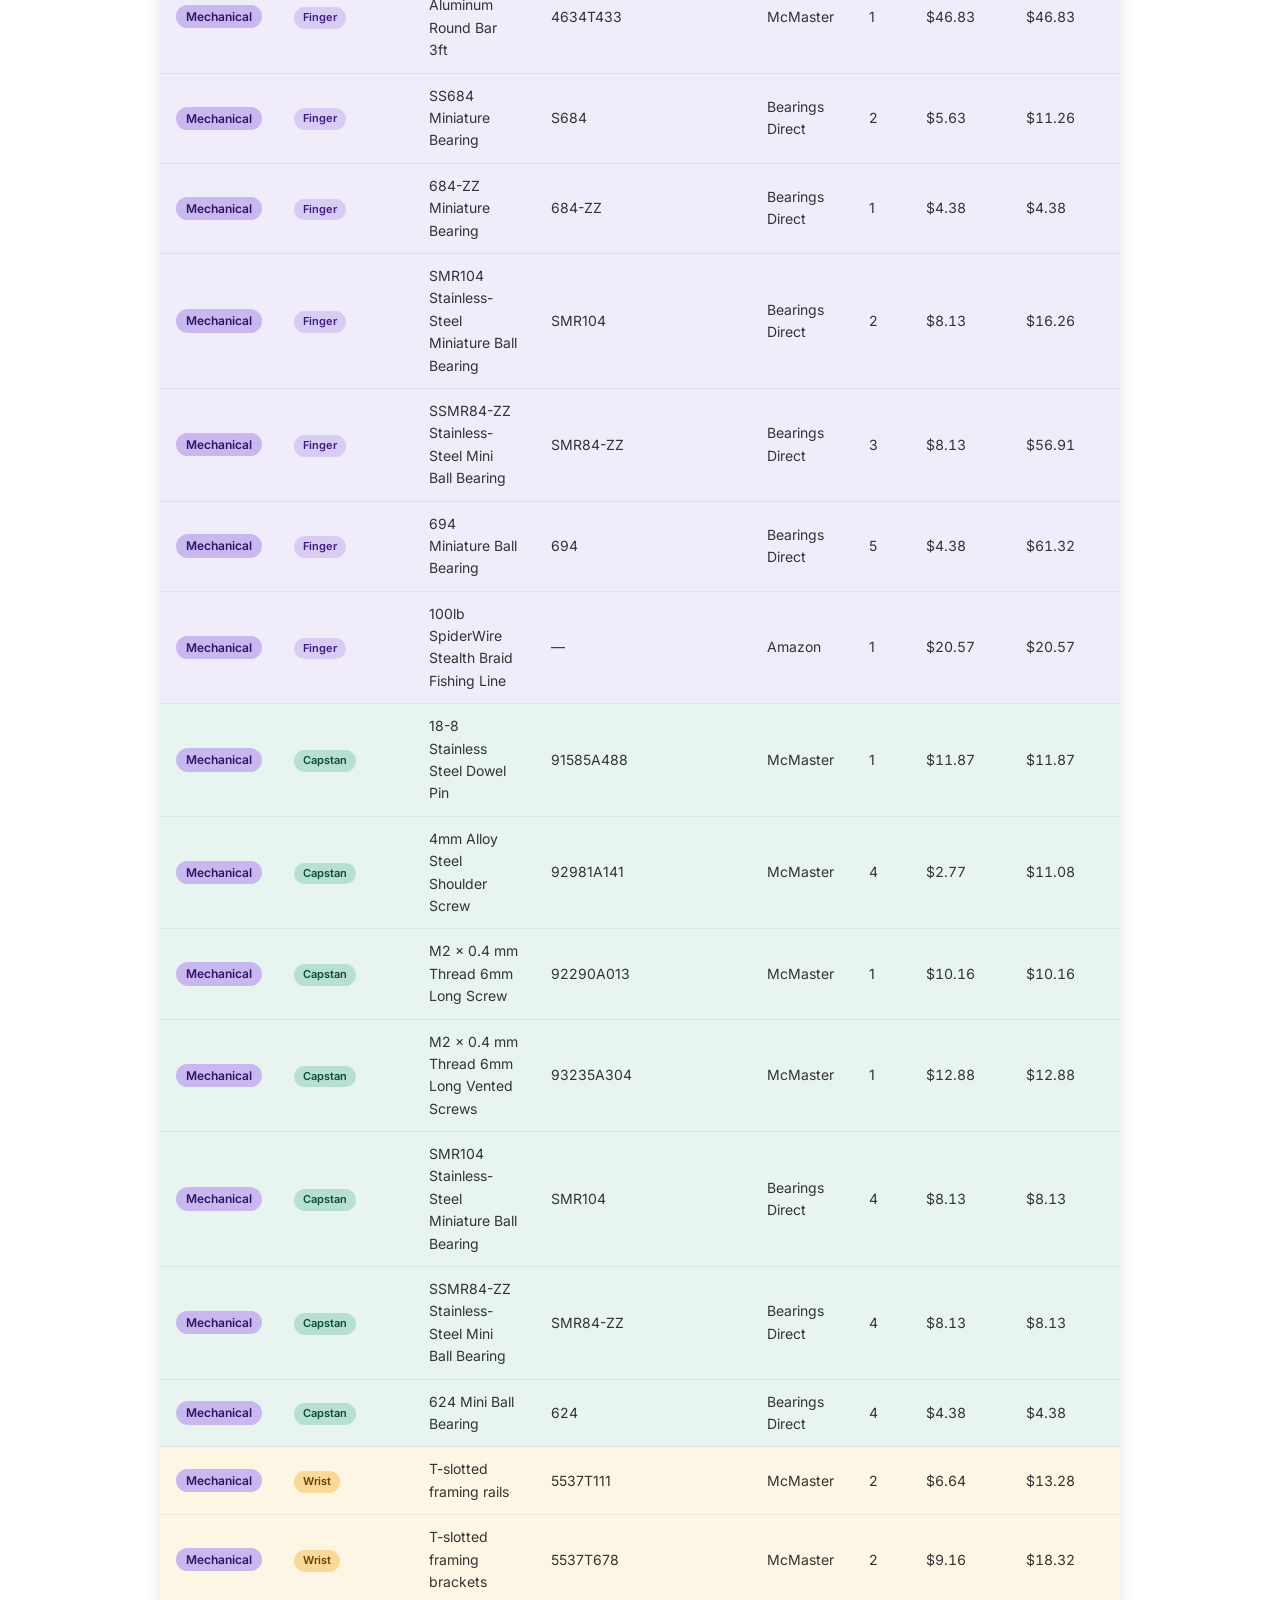
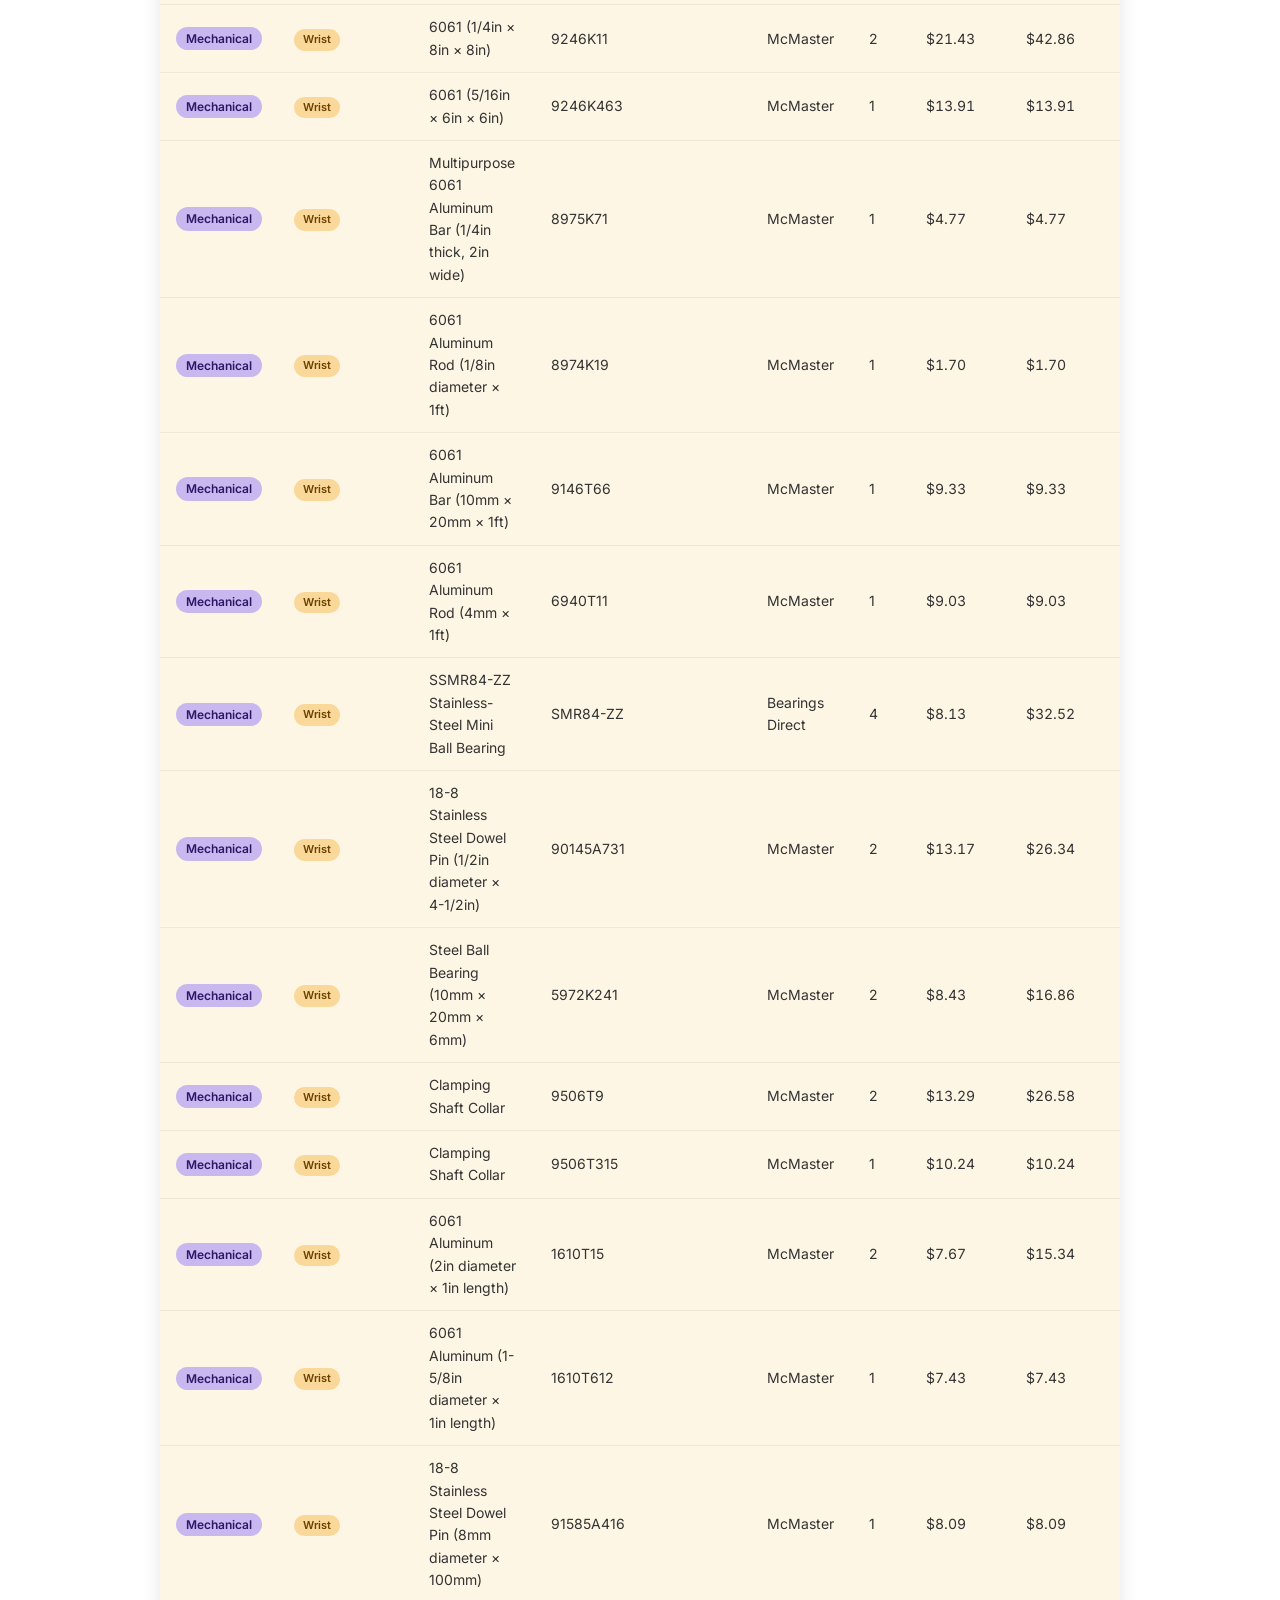
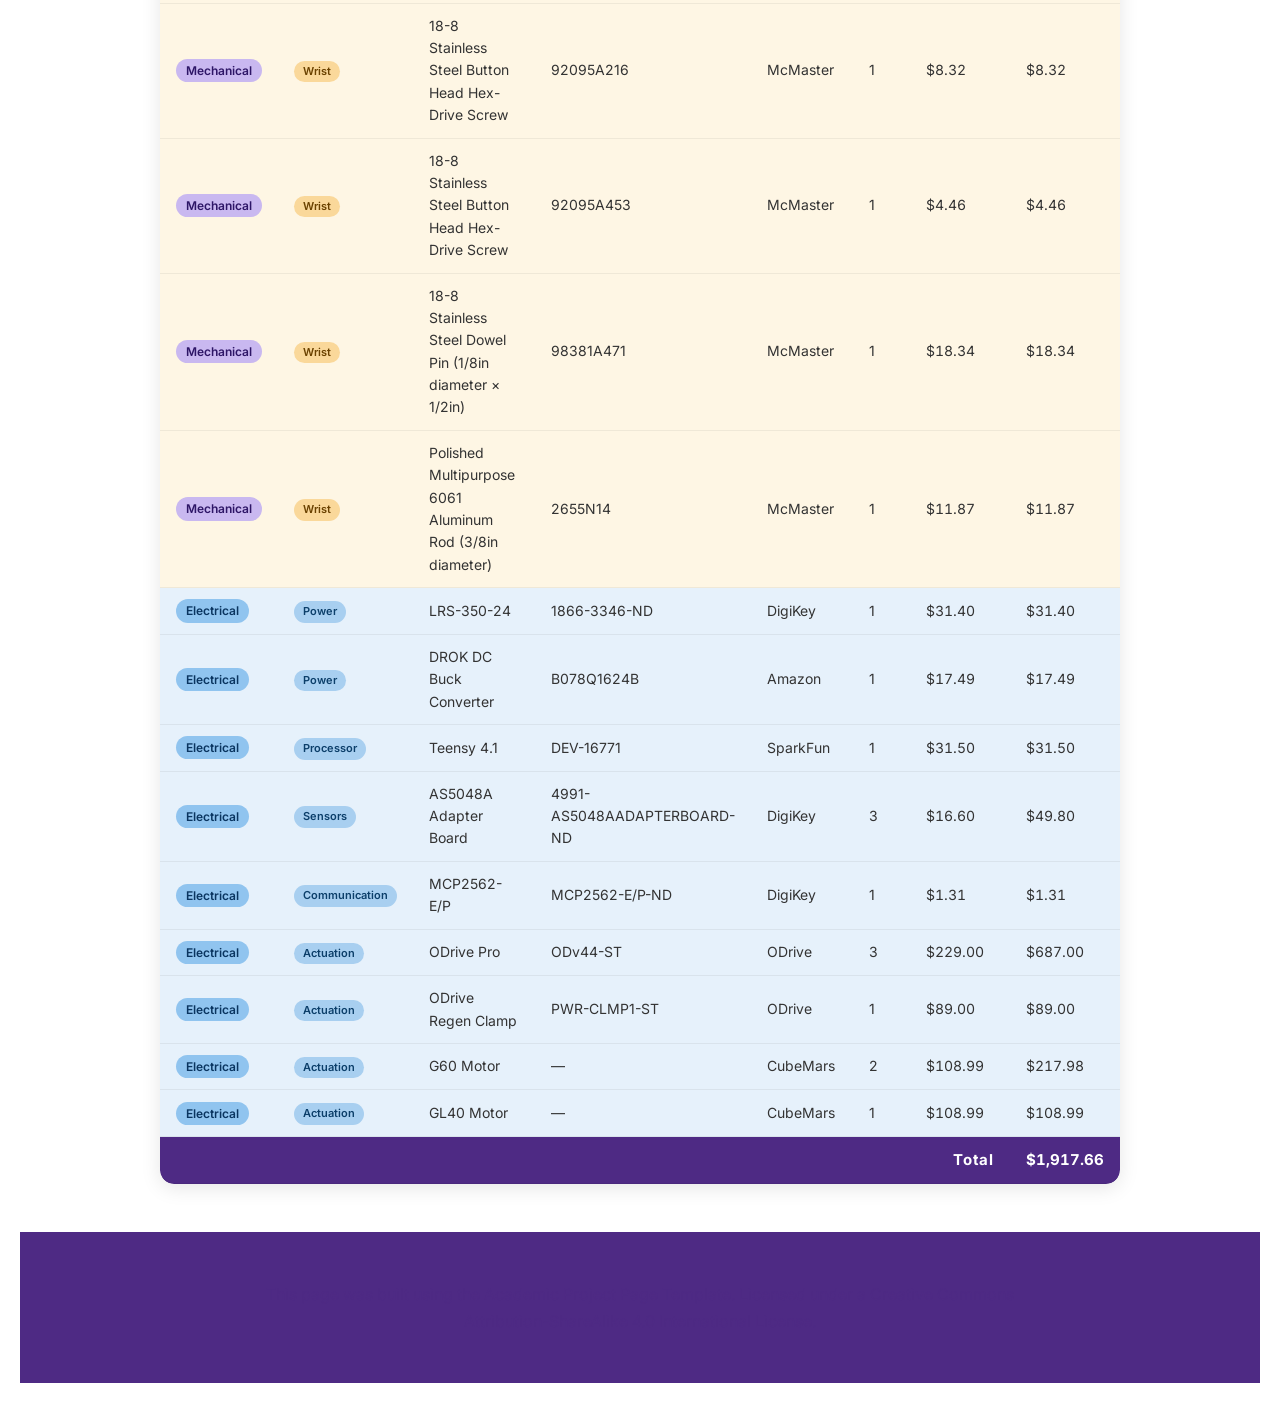
==== commit 62d99c60: "updated link to codebase" ====
--- a/bom.html
+++ b/bom.html
@@ -135,7 +135,7 @@
         <a class="button is-rounded is-medium mx-2" href="testing.html" style="background-color:#4E2A84;color:white;border:none;">
           <span class="icon"><i class="fas fa-flask"></i></span><span>Testing</span>
         </a>
-        <a class="button is-rounded is-medium mx-2" href="https://github.com/Speedster-Team" target="_blank" style="background-color:#4E2A84;color:white;border:none;">
+        <a class="button is-rounded is-medium mx-2" href="https://github.com/NU-RDS/Speedster-Codebase" target="_blank" style="background-color:#4E2A84;color:white;border:none;">
           <span class="icon"><i class="fab fa-github"></i></span><span>Code</span>
         </a>
       </div>
